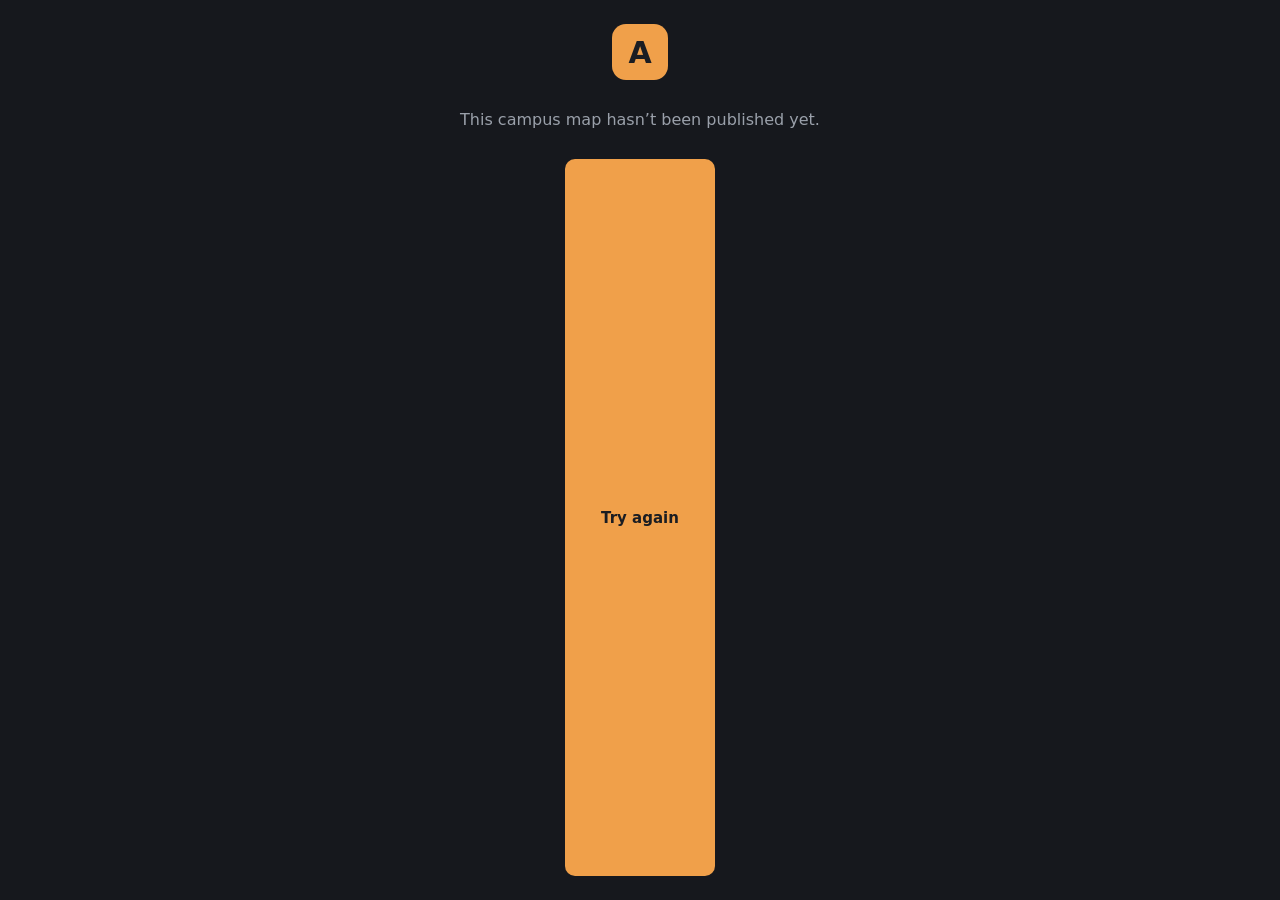
==== app/index.html @ 89509354 "Replace the home screen's popular-places list with 5 saved places - Home shows 5 slots for favourite" ====
<!doctype html>
<html lang="en">
<head>
  <meta charset="utf-8">
  <meta name="viewport" content="width=device-width, initial-scale=1, viewport-fit=cover">
  <title>Akadian Campus Maps</title>
  <meta name="description" content="3D campus maps with turn-by-turn directions to any room.">
  <meta name="theme-color" content="#16181d">
  <link rel="manifest" href="/manifest.webmanifest">
  <link rel="icon" href="/icons/icon-192.png" sizes="192x192">
  <link rel="apple-touch-icon" href="/icons/icon-192.png">
  <meta name="apple-mobile-web-app-capable" content="yes">
  <meta name="apple-mobile-web-app-status-bar-style" content="black-translucent">
  <link rel="stylesheet" href="/vendor/maplibre-gl/maplibre-gl.css">
  <link rel="stylesheet" href="style.css">
  <script type="importmap">
    {
      "imports": {
        "three": "/vendor/three/build/three.module.js",
        "three/addons/": "/vendor/three/examples/jsm/"
      }
    }
  </script>
</head>
<body>
  <header class="topbar">
    <div class="brand"><span class="logo" aria-hidden="true">A</span><div><strong>Akadian Maps</strong><small id="campusName">Loading…</small></div></div>
    <label class="toggle" title="Routes avoid stairs and use elevators">
      <input type="checkbox" id="stepFree"> <span aria-hidden="true">♿</span><span>Step-free</span>
    </label>
  </header>

  <!-- loading / error screen -->
  <div id="boot" class="boot" role="status" aria-live="polite">
    <span class="logo big" aria-hidden="true">A</span>
    <p id="bootMsg">Loading campus map…</p>
    <button id="bootRetry" class="btn primary hidden">Try again</button>
  </div>

  <!-- Home: choose a destination -->
  <section id="search" class="panel">
    <p class="eyebrow" id="homeEyebrow">Campus map</p>
    <h1>Where are you headed?</h1>
    <div class="searchbox">
      <input id="q" type="search" placeholder="Search rooms, buildings, food, bus stops" autocomplete="off" aria-label="Search the campus" enterkeyhint="go">
    </div>
    <div class="home-actions">
      <button class="tile-btn" id="openExplore"><span class="ti">🗺</span><span>Explore the map<small>Tap any building for its 3D model</small></span></button>
    </div>
    <div id="carCard" class="car-card"></div>
    <div id="browse" class="chips" aria-label="Browse by category"></div>
    <div id="saved"></div>
    <div id="recent"></div>
    <h2 class="list-title" id="listTitle"></h2>
    <ul id="results" class="results"></ul>
  </section>

  <!-- Outdoor: GPS to the best entrance -->
  <section id="outdoor" class="panel hidden">
    <div id="map"></div>
    <div class="sheet">
      <div id="navSheet">
        <button class="back" data-back="search">← Change destination</button>
        <div class="dest" id="destOut"></div>
        <div class="gps"><span id="gpsStatus" class="muted"></span><button id="gpsRetry" class="link hidden">Use my location</button></div>
        <div class="leg" id="outLeg"></div>
        <div class="actions">
          <button id="fitRoute" class="btn secondary">Show whole route</button>
          <button id="arrived" class="btn primary">I'm at the entrance →</button>
        </div>
        <div class="actions small-actions"><button id="saveOut" class="btn ghost-sm save-btn hidden" aria-pressed="false">☆ Save place</button><button id="shareBtn" class="btn ghost-sm">Share this place</button></div>
        <ol id="walkSteps" class="steps walk" aria-label="Walking directions"></ol>
      </div>
      <!-- browsing the map with no destination -->
      <div id="exploreSheet" class="hidden">
        <button class="back" data-back="search">← Back</button>
        <div class="dest" id="exploreTitle">Campus map<small>Tap any building for its 3D model. Use Layers to show or hide categories.</small></div>
        <div class="gps"><span id="gpsStatus2" class="muted"></span></div>
        <div class="explore-grid">
          <button data-q="food">🍴 Food & coffee</button>
          <button data-q="bus">🚌 Bus stops</button>
          <button data-q="restroom">🚻 Restrooms</button>
          <button data-q="study">📚 Study rooms</button>
        </div>
      </div>
      <!-- save where you parked (stored only on this device) -->
      <div id="parkSheet" class="hidden">
        <button class="back" data-back="search">← Back</button>
        <div class="dest">Save your parking spot<small id="parkWhere">Finding your location…</small></div>
        <div id="parkLevels" class="level-row hidden" role="group" aria-label="Deck level"></div>
        <label class="park-note">Note (optional)<input id="parkNote" maxlength="60" placeholder="e.g. Row C, near the stairs"></label>
        <div class="actions"><button id="parkSave" class="btn primary" disabled>Save spot</button></div>
        <p class="muted small-print">Saved only on this device. Nothing is sent anywhere.</p>
      </div>
    </div>
  </section>

  <!-- 3D model of any campus building (tap a building on the map) -->
  <section id="building" class="panel hidden">
    <div id="shell" aria-label="3D model of the building"></div>
    <div class="floorbar" id="shellFloors" aria-label="Floors"></div>
    <div class="sheet">
      <button class="back" data-back="outdoor">← Back to map</button>
      <div class="dest" id="bldTitle"></div>
      <div class="bld-facts" id="bldFacts"></div>
      <div class="actions">
        <button id="bldWalk" class="btn primary">Walk here</button>
      </div>
      <div id="bldLists"></div>
    </div>
  </section>

  <!-- Indoor: 3D route from the entrance to the room -->
  <section id="indoor" class="panel hidden">
    <div id="scene" aria-label="3D indoor map"></div>
    <div class="floorbar" id="floorbar" aria-label="Floors"></div>
    <div class="sheet">
      <button class="back" data-back="outdoor">← Back to map</button>
      <div class="dest" id="destIn"></div>
      <div class="actions small-actions"><button id="saveIn" class="btn ghost-sm save-btn hidden" aria-pressed="false">☆ Save place</button></div>
      <ol id="steps" class="steps" aria-label="Directions inside"></ol>
    </div>
  </section>

  <div id="parkPrompt" class="park-prompt hidden" role="status">
    <div><b>Looks like you parked</b><small id="parkPromptWhere"></small></div>
    <button class="btn primary" id="parkPromptYes">Save spot</button>
    <button class="btn secondary" id="parkPromptNo" aria-label="Dismiss">✕</button>
  </div>
  <div id="toast" class="toast" role="status" aria-live="polite"></div>

  <script src="/vendor/maplibre-gl/maplibre-gl.js"></script>
  <script type="module" src="js/main.js"></script>
</body>
</html>
---- app/style.css ----
/* Memex theme: charcoal surfaces, warm orange accent. Keep in sync with THEME in js/indoor3d.js. */
:root {
  --bg: #16181d;
  --surface: #1c1f25;
  --card: #262931;
  --input: #1d2027;
  --raised: #2d3038;
  --line: #353943;
  --text: #f2f3f5;
  --muted: #9aa0aa;
  --accent: #f0a04a;
  --accent-hi: #ffb866;
  --on-accent: #1b1d22;
  --radius: 12px;
  font-family: "Segoe UI", system-ui, -apple-system, Roboto, sans-serif;
  color: var(--text);
  color-scheme: dark;
}
* { box-sizing: border-box; }
html, body { margin: 0; height: 100%; background: var(--bg); }
body { display: flex; flex-direction: column; overflow: hidden; }
.hidden { display: none !important; }
button { font: inherit; color: inherit; }

.topbar {
  display: flex; align-items: center; justify-content: space-between; flex: none;
  padding: 10px 16px; background: var(--surface); border-bottom: 1px solid var(--line);
}
.brand { display: flex; gap: 10px; align-items: center; }
.brand strong { font-size: 18px; }
.brand small { display: block; color: var(--muted); font-size: 12px; }
.logo {
  width: 30px; height: 30px; border-radius: 8px; background: var(--accent); color: var(--on-accent);
  display: grid; place-items: center; font-weight: 800; font-size: 17px;
}
.toggle {
  display: flex; align-items: center; gap: 8px; font-size: 14px; cursor: pointer; padding: 7px 12px;
  border: 1px solid var(--line); border-radius: 10px; background: var(--card);
}
.toggle input { width: 16px; height: 16px; accent-color: var(--accent); margin: 0; }

.panel { flex: 1; min-height: 0; position: relative; display: flex; flex-direction: column; }

/* search */
#search { padding: 28px 16px; overflow-y: auto; max-width: 720px; width: 100%; margin: 0 auto; }
.eyebrow { color: var(--muted); font-size: 14px; margin: 0 0 6px; }
#search h1 { font-size: 26px; margin: 0 0 16px; }
.searchbox input {
  width: 100%; font-size: 16px; padding: 14px 16px; border-radius: var(--radius); color: var(--text);
  border: 1px solid var(--line); background: var(--input); outline: none;
}
.searchbox input::placeholder { color: #6c727c; }
.searchbox input:focus { border-color: var(--accent); box-shadow: 0 0 0 3px #f0a04a33; }
.chips { display: flex; flex-wrap: wrap; gap: 8px; margin: 14px 0 18px; }
.chip {
  border: 1px solid var(--line); background: var(--card); border-radius: 10px; padding: 8px 12px;
  font-size: 14px; font-weight: 600; cursor: pointer;
}
.chip:hover { border-color: var(--accent); color: var(--accent-hi); }
.results { list-style: none; padding: 0; margin: 0; }
.results li {
  display: flex; gap: 12px; align-items: center; padding: 12px; background: var(--card);
  border: 1px solid var(--line); border-radius: var(--radius); margin-bottom: 8px; cursor: pointer;
  transition: border-color .15s, transform .15s;
}
.results li:hover { border-color: var(--accent); transform: translateX(2px); }
.badge {
  flex: none; min-width: 56px; text-align: center; font-weight: 700; font-size: 14px; padding: 6px 8px;
  border-radius: 8px; background: #f0a04a1f; color: var(--accent-hi); border: 1px solid #f0a04a40;
}
.results .meta { font-size: 13px; color: var(--muted); }

/* map + 3d */
#map, #scene { flex: 1; min-height: 0; }
#map { background: var(--bg); }
#scene { background: var(--bg); touch-action: none; overflow: hidden; }
.sheet {
  flex: none; background: var(--surface); border-top: 1px solid var(--line);
  padding: 14px 16px 18px; max-height: 44vh; overflow-y: auto;
}
.back {
  border: 1px solid var(--line); background: var(--card); color: var(--text); font-size: 13px; font-weight: 600;
  padding: 6px 10px; border-radius: 10px; cursor: pointer;
}
.back:hover { border-color: var(--accent); }
.dest { font-size: 19px; font-weight: 700; margin: 12px 0 4px; }
.dest small { display: block; font-weight: 400; color: var(--muted); font-size: 14px; margin-top: 2px; }
.muted { color: var(--muted); font-size: 14px; }
.leg { margin: 10px 0; font-size: 15px; padding: 12px; background: var(--card); border-radius: var(--radius); border: 1px solid var(--line); }
.actions { display: flex; gap: 10px; margin-top: 12px; flex-wrap: wrap; }
.btn {
  flex: 1; min-width: 150px; text-align: center; text-decoration: none; border-radius: 10px; padding: 12px 14px;
  font-size: 15px; font-weight: 700; cursor: pointer; border: 1px solid transparent; transition: filter .15s;
}
.btn:hover { filter: brightness(1.08); }
.btn.primary { background: var(--accent); color: var(--on-accent); }
.btn.secondary { background: var(--card); color: var(--text); border-color: var(--line); }

.steps { margin: 10px 0 0; padding: 0; list-style: none; counter-reset: s; }
.steps li {
  counter-increment: s; position: relative; padding: 10px 0 10px 38px; border-bottom: 1px solid var(--line); font-size: 15px;
}
.steps li:last-child { border-bottom: 0; }
.steps li::before {
  content: counter(s); position: absolute; left: 0; top: 9px; width: 26px; height: 26px; border-radius: 8px;
  background: var(--raised); color: var(--text); font-size: 13px; font-weight: 700; display: grid; place-items: center;
}
.steps li.floorchange::before { background: var(--accent); color: var(--on-accent); }
.steps li small { color: var(--muted); }
.steps b { color: var(--accent-hi); font-weight: 600; }
.steps.walk { margin-top: 14px; }
.steps.walk li { cursor: pointer; border-radius: 10px; padding-right: 8px; transition: background .15s; }
.steps.walk li:hover, .steps.walk li.on { background: var(--card); }
.steps.walk li.on::before { background: var(--accent); color: var(--on-accent); }
.steps.walk li.cross::before { content: "⇄"; }
.steps.walk li.arrive::before { content: "●"; background: var(--accent); color: var(--on-accent); }

.floorbar {
  position: absolute; right: 12px; top: 12px; display: flex; flex-direction: column; gap: 6px; z-index: 5;
  padding: 6px; background: #1c1f25cc; border: 1px solid var(--line); border-radius: 14px; backdrop-filter: blur(8px);
}
.floorbar button {
  width: 46px; height: 36px; border-radius: 9px; border: 1px solid transparent; background: transparent;
  font-weight: 700; font-size: 13px; cursor: pointer; color: var(--muted);
}
.floorbar button:hover { color: var(--text); background: var(--raised); }
.floorbar button.route { color: var(--accent-hi); }
.floorbar button.on { background: var(--accent); color: var(--on-accent); }

/* labels in the 3D scene */
.tag {
  font: 600 12px "Segoe UI", system-ui, sans-serif; color: var(--text); white-space: nowrap; pointer-events: none;
  background: #1c1f25e6; border: 1px solid var(--line); border-radius: 10px; padding: 5px 9px;
  backdrop-filter: blur(6px); box-shadow: 0 6px 20px #0008;
}
.tag b { color: var(--accent-hi); margin-right: 4px; }
.tag small { display: block; color: var(--muted); font-weight: 400; font-size: 11px; }
.tag.dest { border-color: var(--accent); font-size: 13px; box-shadow: 0 0 18px #f0a04a55, 0 6px 20px #0008; }
.tag.start { border-color: #f0a04a80; }
.tag.hint { font-size: 11px; padding: 3px 7px; color: var(--accent-hi); }
.tag.hover { border-color: #ffd29a; }
.tag.floor-tag { background: transparent; border: 0; box-shadow: none; color: #f0a04a; font-size: 14px; letter-spacing: .5px; }

/* outdoor map (MapLibre): 3D campus over a flat dark basemap */
.maplibregl-map { font-family: inherit; }
.maplibregl-ctrl-group { background: var(--card) !important; border: 1px solid var(--line); box-shadow: none !important; }
.maplibregl-ctrl-group button + button { border-top-color: var(--line) !important; }
.maplibregl-ctrl-group button .maplibregl-ctrl-icon { filter: invert(1) brightness(.85); }
.maplibregl-ctrl-attrib { background: #1c1f25cc !important; color: var(--muted) !important; }
.maplibregl-ctrl-attrib a { color: var(--accent) !important; }
.maplibregl-ctrl-attrib-button { filter: invert(1); }
.bld-popup .maplibregl-popup-content {
  background: #1c1f25e6; color: var(--text); border: 1px solid var(--line); border-radius: 10px; padding: 6px 10px;
  font-size: 13px; backdrop-filter: blur(6px); box-shadow: 0 6px 20px #0008;
}
.bld-popup .maplibregl-popup-content small { display: block; color: var(--accent-hi); font-size: 11px; }
.bld-popup .maplibregl-popup-tip { display: none; }
.cat-filter {
  position: absolute; z-index: 3; right: 10px; top: 10px; display: flex; flex-direction: column; gap: 4px;
  padding: 6px; background: #1c1f25d9; border: 1px solid var(--line); border-radius: 12px; backdrop-filter: blur(8px);
}
.cat-filter .layers-toggle { color: var(--text); justify-content: space-between; }
.cat-filter.collapsed button:not(.layers-toggle) { display: none; }
.cat-filter .layers-toggle .chev { transition: transform .15s; }
.cat-filter.collapsed .layers-toggle .chev { transform: rotate(-90deg); }
.cat-filter button {
  display: flex; align-items: center; gap: 8px; border: 0; background: transparent; color: var(--muted);
  font-size: 12px; font-weight: 600; padding: 5px 8px; border-radius: 8px; cursor: pointer; text-align: left;
}
.cat-filter button:hover { background: var(--raised); color: var(--text); }
.cat-filter button i {
  width: 10px; height: 10px; border-radius: 3px; border: 1.5px solid var(--c); background: transparent; flex: none;
}
.cat-filter button.on { color: var(--text); }
.cat-filter button.on i { background: var(--c); box-shadow: 0 0 8px var(--c); }
@media (max-width: 600px) {
  .cat-filter:not(.collapsed) { flex-direction: row; flex-wrap: wrap; left: 54px; right: 8px; top: 8px; }
  .cat-filter:not(.collapsed) .layers-toggle { width: 100%; }
  .cat-filter button { padding: 5px 7px; font-size: 12px; }
}
.stop-popup .maplibregl-popup-content { padding: 10px 12px; }
.stop-popup .maplibregl-popup-close-button { color: var(--muted); font-size: 16px; }
.stop-popup .btn { margin-top: 8px; width: 100%; min-width: 0; }
.chips-row { display: flex; flex-wrap: wrap; gap: 4px; margin: 6px 0 2px; }
.line-chip {
  font-size: 11px; font-weight: 700; padding: 2px 7px; border-radius: 6px; color: var(--text);
  background: color-mix(in srgb, var(--lc) 22%, transparent); border: 1px solid color-mix(in srgb, var(--lc) 70%, transparent);
}
/* loading / error */
.boot {
  position: fixed; inset: 0; z-index: 60; background: var(--bg); display: flex; flex-direction: column;
  align-items: center; justify-content: center; gap: 14px; text-align: center; padding: 24px; color: var(--muted);
}
.logo.big { width: 56px; height: 56px; font-size: 30px; border-radius: 14px; animation: pulse 1.6s ease-in-out infinite; }
@keyframes pulse { 50% { transform: scale(.92); opacity: .7; } }

/* home */
.home-actions { margin: 14px 0; }
.tile-btn {
  width: 100%; display: flex; gap: 12px; align-items: center; text-align: left; cursor: pointer; padding: 12px;
  background: var(--card); border: 1px solid var(--line); border-radius: var(--radius); font-size: 15px; font-weight: 600;
}
.tile-btn:hover { border-color: var(--accent); }
.tile-btn .ti { width: 40px; height: 40px; border-radius: 10px; background: #f0a04a22; display: grid; place-items: center; font-size: 20px; flex: none; }
.tile-btn small { display: block; color: var(--muted); font-weight: 400; font-size: 13px; }
.chip.browse { font-weight: 600; }
.list-title { font-size: 13px; color: var(--muted); font-weight: 600; margin: 18px 0 8px; text-transform: uppercase; letter-spacing: .04em; }
.list-title:empty { display: none; }
.recent-row { display: flex; gap: 8px; overflow-x: auto; padding-bottom: 4px; scrollbar-width: thin; }
.recent {
  flex: none; max-width: 220px; text-align: left; padding: 9px 12px; border-radius: 10px; border: 1px solid var(--line);
  background: var(--card); cursor: pointer;
}
.recent:hover { border-color: var(--accent); }
.recent span { display: block; font-weight: 600; font-size: 14px; white-space: nowrap; overflow: hidden; text-overflow: ellipsis; }
.recent small { display: block; color: var(--muted); font-size: 12px; white-space: nowrap; overflow: hidden; text-overflow: ellipsis; }
/* saved places (5 slots) */
.list-title .count { font-weight: 500; letter-spacing: 0; margin-left: 4px; }
.saved-list { list-style: none; margin: 0; padding: 0; display: grid; gap: 6px; }
.saved { display: flex; align-items: stretch; border: 1px solid var(--line); border-radius: 10px; background: var(--card); min-height: 48px; }
.saved .go { flex: 1; min-width: 0; display: flex; align-items: center; gap: 10px; padding: 7px 10px; background: none; border: 0;
  color: inherit; text-align: left; cursor: pointer; border-radius: 10px; font: inherit; }
.saved:has(.go:hover) { border-color: var(--accent); }
.saved .ico { width: 30px; height: 30px; flex: none; display: grid; place-items: center; border-radius: 8px; background: #f0a04a22; font-size: 15px; }
.saved .txt { min-width: 0; flex: 1; font-weight: 600; font-size: 14px; white-space: nowrap; overflow: hidden; text-overflow: ellipsis; }
.saved .txt small { display: block; color: var(--muted); font-weight: 400; font-size: 12px; overflow: hidden; text-overflow: ellipsis; }
.saved .arrow { color: var(--accent); flex: none; }
.saved .rm { flex: none; width: 40px; background: none; border: 0; border-left: 1px solid var(--line); color: var(--muted); cursor: pointer; font-size: 13px; }
.saved .rm:hover { color: var(--text); }
.saved.empty { background: transparent; border-style: dashed; align-items: center; gap: 10px; padding: 7px 10px; color: var(--muted); min-height: 44px; }
.saved.empty .ico { background: transparent; border: 1px dashed var(--line); color: var(--muted); }
.saved.empty .txt { font-weight: 500; }
.btn.save-btn.on { color: var(--accent-hi); border-color: var(--accent); }
.results li.empty { cursor: default; color: var(--muted); font-size: 14px; display: block; }
.results li.empty:hover { transform: none; border-color: var(--line); }

/* map sheet extras */
.gps { display: flex; flex-wrap: wrap; gap: 4px 10px; align-items: baseline; font-size: 14px; }
.link { background: none; border: 0; padding: 0; color: var(--accent-hi); font-weight: 600; font-size: 14px; cursor: pointer; text-decoration: underline; }
.leg .total { display: block; font-size: 17px; margin-bottom: 2px; color: var(--text); }
.small-actions { margin-top: 6px; }
.btn.ghost-sm { flex: none; min-width: 0; background: transparent; color: var(--muted); border-color: var(--line); padding: 7px 12px; font-size: 13px; }
.btn.ghost-sm:hover { color: var(--text); }
.explore-grid { display: grid; grid-template-columns: 1fr 1fr; gap: 8px; margin-top: 14px; }
.explore-grid button {
  padding: 12px; border-radius: 10px; border: 1px solid var(--line); background: var(--card); font-weight: 600;
  text-align: left; cursor: pointer;
}
.explore-grid button:hover { border-color: var(--accent); }

.toast {
  position: fixed; z-index: 70; left: 50%; bottom: 22px; transform: translate(-50%, 20px); opacity: 0; pointer-events: none;
  background: var(--card); border: 1px solid var(--line); border-radius: 12px; padding: 10px 16px; font-size: 14px;
  box-shadow: 0 10px 30px #000a; transition: opacity .2s, transform .2s; max-width: calc(100% - 32px);
}
.toast.show { opacity: 1; transform: translate(-50%, 0); }

.spinner {
  display: inline-block; width: 12px; height: 12px; border-radius: 50%; vertical-align: -1px; margin-right: 6px;
  border: 2px solid var(--line); border-top-color: var(--accent); animation: spin .8s linear infinite;
}
@keyframes spin { to { transform: rotate(360deg); } }
.map-me {
  position: absolute; z-index: 3; left: 10px; bottom: 82px; width: 40px; height: 40px; border-radius: 12px;
  border: 1px solid var(--line); background: #1c1f25e6; color: var(--accent-hi); font-size: 20px; cursor: pointer;
  display: grid; place-items: center; backdrop-filter: blur(8px);
}
.map-me:hover { border-color: var(--accent); }

/* keyboard focus: always visible, never on mouse clicks */
:focus-visible { outline: 2px solid var(--accent-hi); outline-offset: 2px; }
button:focus:not(:focus-visible) { outline: none; }

@media (prefers-reduced-motion: reduce) {
  *, *::before, *::after { animation-duration: .01ms !important; transition-duration: .01ms !important; }
}

/* building 3D screen */
#shell { flex: 1; min-height: 0; background: var(--bg); touch-action: none; overflow: hidden; }
.bld-facts { display: flex; flex-wrap: wrap; gap: 6px; margin: 8px 0 4px; }
.bld-facts span {
  font-size: 12px; font-weight: 700; padding: 4px 9px; border-radius: 8px; background: var(--card); border: 1px solid var(--line);
  color: var(--muted);
}
.bld-facts span.cat { color: var(--text); border-color: color-mix(in srgb, var(--c) 70%, transparent); background: color-mix(in srgb, var(--c) 18%, transparent); }
.bld-list h3 { font-size: 13px; color: var(--muted); font-weight: 600; margin: 16px 0 6px; text-transform: uppercase; letter-spacing: .04em; }
.bld-list button {
  display: flex; width: 100%; gap: 10px; align-items: center; text-align: left; padding: 9px 10px; margin-bottom: 6px;
  background: var(--card); border: 1px solid var(--line); border-radius: 10px; cursor: pointer;
}
.bld-list button:hover { border-color: var(--accent); }
.bld-list button small { display: block; color: var(--muted); font-size: 12px; }
.bld-list button svg { width: 22px; height: 22px; flex: none; color: var(--accent); }
.tag.pin { border-color: #ff7ab6aa; }
@media (min-width: 900px) {
  #building { flex-direction: row; }
  .panel > .floorbar { right: 412px; } /* keep clear of the side sheet */
}

/* parking spot saver */
.car-card { margin: 0 0 14px; }
.car-card:empty { display: none; }
.car-card .card {
  display: flex; gap: 12px; align-items: center; background: var(--card); border: 1px solid var(--line);
  border-radius: var(--radius); padding: 12px; flex-wrap: wrap;
}
.car-card .icon { width: 40px; height: 40px; border-radius: 10px; background: #f0a04a22; display: grid; place-items: center; flex: none; }
.car-card .icon svg { width: 24px; height: 24px; }
.car-card .txt { flex: 1; min-width: 160px; }
.car-card .txt small { display: block; color: var(--muted); font-size: 13px; }
.car-card .btn { flex: none; min-width: 0; padding: 9px 12px; }
.car-card .save { width: 100%; text-align: left; display: flex; align-items: center; gap: 10px; }
.level-row { display: flex; flex-wrap: wrap; gap: 6px; margin: 12px 0 4px; }
.level-row button {
  min-width: 44px; padding: 8px 12px; border-radius: 10px; border: 1px solid var(--line); background: var(--card);
  font-weight: 700; cursor: pointer;
}
.level-row button.on { background: var(--accent); color: var(--on-accent); border-color: var(--accent); }
.level-row .label { width: 100%; font-size: 14px; color: var(--muted); }
.park-note { display: block; font-size: 14px; color: var(--muted); margin-top: 10px; }
.park-note input {
  display: block; width: 100%; margin-top: 6px; padding: 10px 12px; border-radius: 10px; border: 1px solid var(--line);
  background: var(--input); color: var(--text); font-size: 15px;
}
.small-print { font-size: 12px; margin: 10px 0 0; }
.map-fab {
  position: absolute; z-index: 3; left: 10px; bottom: 34px; display: flex; align-items: center; gap: 8px;
  padding: 9px 12px; border-radius: 12px; border: 1px solid var(--line); background: #1c1f25e6; color: var(--text);
  font-weight: 700; font-size: 13px; cursor: pointer; backdrop-filter: blur(8px);
}
.map-fab:hover { border-color: var(--accent); }
.map-fab svg { width: 18px; height: 18px; }
.park-prompt {
  position: fixed; z-index: 40; left: 50%; bottom: 18px; transform: translateX(-50%); width: min(520px, calc(100% - 24px));
  display: flex; gap: 10px; align-items: center; background: var(--card); border: 1px solid var(--accent);
  border-radius: 14px; padding: 12px; box-shadow: 0 10px 30px #000a;
}
.park-prompt div { flex: 1; }
.park-prompt small { display: block; color: var(--muted); }
.park-prompt .btn { flex: none; min-width: 0; }
.stop-popup small.hours { color: var(--muted); margin-top: 4px; line-height: 1.4; }
.badge.food { background: #ff7ab61f; color: #ff9cc8; border-color: #ff7ab655; font-size: 11px; }
.badge.stop { background: #2dd4bf1f; color: #5eead4; border-color: #2dd4bf55; font-size: 11px; }
.badge.bld { background: var(--raised); color: var(--text); border-color: var(--line); font-size: 11px; }
.me-dot {
  width: 18px; height: 18px; border-radius: 50%; background: #fff; border: 4px solid var(--accent);
  box-shadow: 0 0 0 8px #f0a04a33, 0 0 20px #f0a04a;
}

@media (min-width: 900px) {
  #outdoor, #indoor { flex-direction: row; }
  .sheet { width: 400px; max-height: none; border-top: 0; border-left: 1px solid var(--line); order: 2; }
}
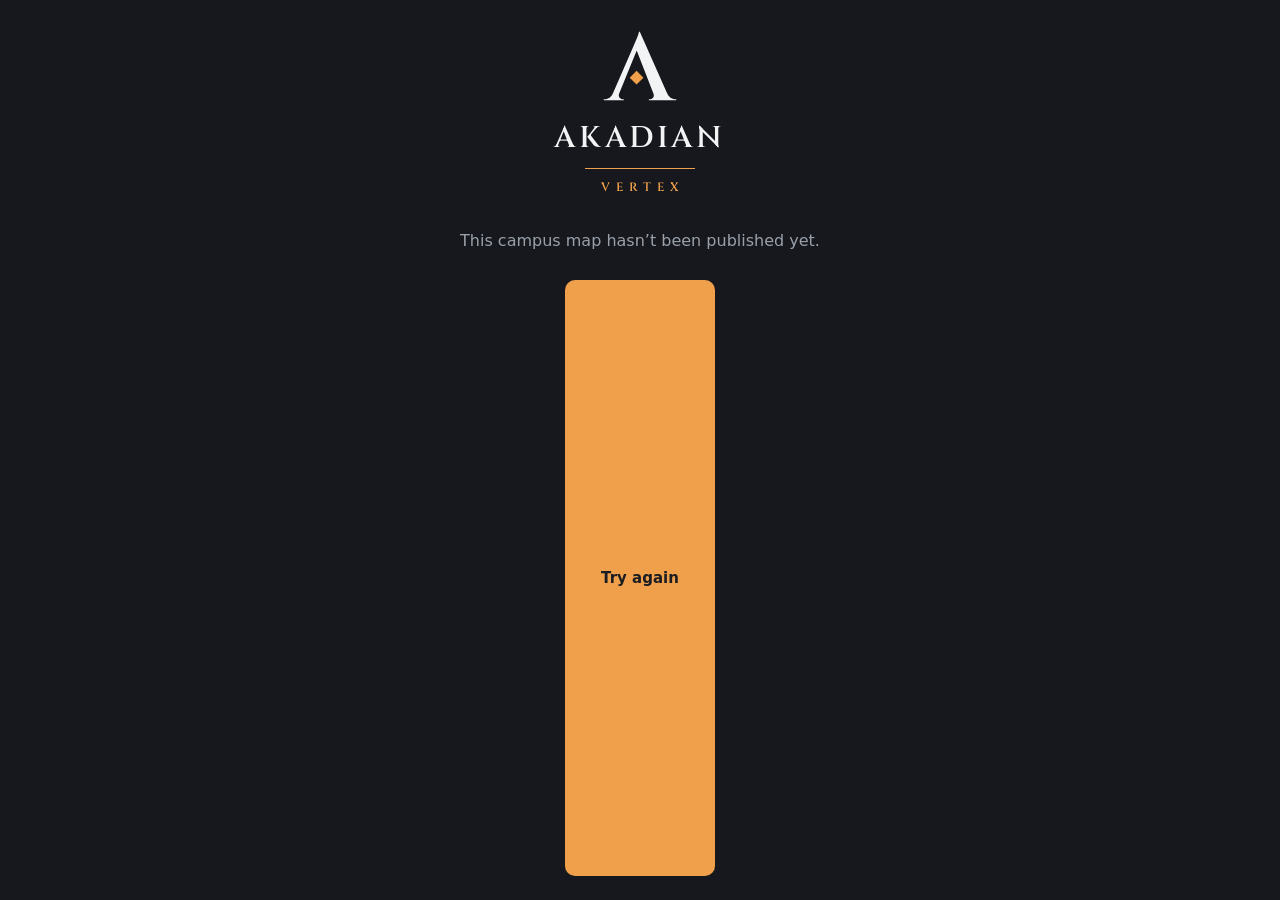
==== commit f5852fad: "Rebrand as Akadian Vertex: Cinzel A mark with a diamond crossbar The symbol is Cinzel's A with its c" ====
--- a/app/index.html
+++ b/app/index.html
@@ -3,28 +3,29 @@
 <head>
   <meta charset="utf-8">
   <meta name="viewport" content="width=device-width, initial-scale=1, viewport-fit=cover">
-  <title>Akadian Campus Maps</title>
+  <title>Akadian Vertex</title>
   <meta name="description" content="3D campus maps with turn-by-turn directions to any room.">
   <meta name="theme-color" content="#16181d">
-  <link rel="manifest" href="/manifest.webmanifest">
-  <link rel="icon" href="/icons/icon-192.png" sizes="192x192">
-  <link rel="apple-touch-icon" href="/icons/icon-192.png">
+  <link rel="manifest" href="manifest.webmanifest">
+  <link rel="icon" href="icons/icon.svg" type="image/svg+xml">
+  <link rel="icon" href="icons/icon-192.png" sizes="192x192">
+  <link rel="apple-touch-icon" href="icons/icon-192.png">
   <meta name="apple-mobile-web-app-capable" content="yes">
   <meta name="apple-mobile-web-app-status-bar-style" content="black-translucent">
-  <link rel="stylesheet" href="/vendor/maplibre-gl/maplibre-gl.css">
+  <link rel="stylesheet" href="vendor/maplibre-gl/maplibre-gl.css">
   <link rel="stylesheet" href="style.css">
   <script type="importmap">
     {
       "imports": {
-        "three": "/vendor/three/build/three.module.js",
-        "three/addons/": "/vendor/three/examples/jsm/"
+        "three": "./vendor/three/build/three.module.js",
+        "three/addons/": "./vendor/three/examples/jsm/"
       }
     }
   </script>
 </head>
 <body>
   <header class="topbar">
-    <div class="brand"><span class="logo" aria-hidden="true">A</span><div><strong>Akadian Maps</strong><small id="campusName">Loading…</small></div></div>
+    <div class="brand"><svg class="mark" viewBox="-82 -81 880 880" aria-hidden="true"><path fill="currentColor" d="M356.0 0.0 L672.0 712.0 L524.0 712.0 L309.0 160.0 Z M141.0 645.0 L139.8 648.3 L138.7 651.5 L137.8 654.6 L137.1 657.7 L136.6 660.6 L136.2 663.5 L136.1 666.3 L136.1 669.0 L136.3 671.6 L136.7 674.2 L137.3 676.6 L138.0 679.0 L138.9 681.3 L139.9 683.5 L140.9 685.6 L142.1 687.6 L143.4 689.5 L144.8 691.4 L146.2 693.1 L147.8 694.8 L149.4 696.3 L151.2 697.8 L153.0 699.2 L155.0 700.5 L157.0 701.7 L159.0 702.8 L161.0 703.8 L163.0 704.7 L165.0 705.4 L167.0 706.1 L169.0 706.7 L171.0 707.2 L173.0 707.5 L175.0 707.8 L177.0 707.9 L179.0 708.0 L188.0 708.0 L188.0 718.0 L-22.0 718.0 L-22.0 708.0 L-22.0 708.0 L-21.9 708.0 L-21.7 708.0 L-21.5 708.0 L-21.2 708.0 L-20.9 708.0 L-20.5 708.0 L-20.0 708.0 L-19.5 708.0 L-18.9 708.0 L-18.2 708.0 L-17.5 708.0 L-16.8 708.0 L-16.1 708.0 L-15.5 708.0 L-15.0 708.0 L-14.5 708.0 L-14.1 708.0 L-13.8 708.0 L-13.5 708.0 L-13.3 708.0 L-13.1 708.0 L-13.0 708.0 L-13.0 708.0 L-9.2 707.9 L-5.3 707.6 L-1.4 707.1 L2.5 706.4 L6.4 705.5 L10.4 704.4 L14.3 703.1 L18.3 701.6 L22.3 699.8 L26.4 697.9 L30.4 695.8 L34.5 693.5 L38.5 690.9 L42.4 688.1 L46.2 685.0 L49.9 681.7 L53.4 678.0 L56.9 674.1 L60.2 669.9 L63.4 665.5 L66.5 660.8 L69.4 655.8 L72.3 650.5 L75.0 645.0 Z M356.0 0.0 L361.0 105.0 L112.0 715.0 L44.0 715.0 L302.0 122.0 L302.4 121.3 L302.8 120.3 L303.3 119.3 L303.8 118.1 L304.4 116.7 L305.1 115.1 L305.9 113.4 L306.7 111.6 L307.5 109.5 L308.5 107.3 L309.4 105.0 L310.5 102.5 L311.6 99.9 L312.7 97.2 L313.9 94.5 L315.1 91.7 L316.3 88.8 L317.5 85.9 L318.8 82.9 L320.1 79.8 L321.4 76.7 L322.7 73.5 L324.1 70.3 L325.5 67.0 L326.9 63.7 L328.3 60.4 L329.6 57.1 L330.9 53.8 L332.1 50.6 L333.4 47.4 L334.6 44.2 L335.7 41.0 L336.8 37.8 L337.9 34.7 L339.0 31.6 L340.0 28.5 L341.0 25.5 L341.9 22.6 L342.7 19.8 L343.4 17.1 L344.1 14.6 L344.8 12.1 L345.3 9.8 L345.8 7.6 L346.2 5.5 L346.5 3.6 L346.8 1.7 L347.0 0.0 Z M498.0 645.0 L642.0 645.0 L644.7 650.5 L647.6 655.8 L650.5 660.8 L653.6 665.5 L656.8 669.9 L660.1 674.1 L663.6 678.0 L667.1 681.7 L670.8 685.0 L674.6 688.1 L678.5 690.9 L682.5 693.5 L686.6 695.8 L690.6 697.9 L694.7 699.8 L698.7 701.6 L702.7 703.1 L706.6 704.4 L710.6 705.5 L714.5 706.4 L718.4 707.1 L722.3 707.6 L726.2 707.9 L730.0 708.0 L730.0 708.0 L730.1 708.0 L730.2 708.0 L730.4 708.0 L730.7 708.0 L731.0 708.0 L731.4 708.0 L731.8 708.0 L732.2 708.0 L732.8 708.0 L733.4 708.0 L734.0 708.0 L734.6 708.0 L735.2 708.0 L735.8 708.0 L736.2 708.0 L736.6 708.0 L737.0 708.0 L737.3 708.0 L737.6 708.0 L737.8 708.0 L737.9 708.0 L738.0 708.0 L738.0 708.0 L738.0 718.0 L451.0 718.0 L451.0 708.0 L460.0 708.0 L463.1 707.9 L466.2 707.5 L469.2 707.0 L472.2 706.2 L475.1 705.1 L478.0 703.9 L480.8 702.4 L483.6 700.7 L486.2 698.7 L488.9 696.5 L491.5 694.1 L494.0 691.5 L496.3 688.7 L498.3 685.6 L499.9 682.4 L501.1 679.0 L502.0 675.4 L502.5 671.6 L502.7 667.7 L502.4 663.5 L501.9 659.2 L500.9 654.6 L499.7 649.9 L498.0 645.0 Z"/><polygon class="mark-gem" points="322,410 394,482 322,554 250,482"/></svg><div><strong class="wordmark">Akadian <span>Vertex</span></strong><small id="campusName">Loading…</small></div></div>
     <label class="toggle" title="Routes avoid stairs and use elevators">
       <input type="checkbox" id="stepFree"> <span aria-hidden="true">♿</span><span>Step-free</span>
     </label>
@@ -32,7 +33,7 @@
 
   <!-- loading / error screen -->
   <div id="boot" class="boot" role="status" aria-live="polite">
-    <span class="logo big" aria-hidden="true">A</span>
+    <div class="boot-brand" aria-hidden="true"><svg class="mark big" viewBox="-82 -81 880 880" aria-hidden="true"><path fill="currentColor" d="M356.0 0.0 L672.0 712.0 L524.0 712.0 L309.0 160.0 Z M141.0 645.0 L139.8 648.3 L138.7 651.5 L137.8 654.6 L137.1 657.7 L136.6 660.6 L136.2 663.5 L136.1 666.3 L136.1 669.0 L136.3 671.6 L136.7 674.2 L137.3 676.6 L138.0 679.0 L138.9 681.3 L139.9 683.5 L140.9 685.6 L142.1 687.6 L143.4 689.5 L144.8 691.4 L146.2 693.1 L147.8 694.8 L149.4 696.3 L151.2 697.8 L153.0 699.2 L155.0 700.5 L157.0 701.7 L159.0 702.8 L161.0 703.8 L163.0 704.7 L165.0 705.4 L167.0 706.1 L169.0 706.7 L171.0 707.2 L173.0 707.5 L175.0 707.8 L177.0 707.9 L179.0 708.0 L188.0 708.0 L188.0 718.0 L-22.0 718.0 L-22.0 708.0 L-22.0 708.0 L-21.9 708.0 L-21.7 708.0 L-21.5 708.0 L-21.2 708.0 L-20.9 708.0 L-20.5 708.0 L-20.0 708.0 L-19.5 708.0 L-18.9 708.0 L-18.2 708.0 L-17.5 708.0 L-16.8 708.0 L-16.1 708.0 L-15.5 708.0 L-15.0 708.0 L-14.5 708.0 L-14.1 708.0 L-13.8 708.0 L-13.5 708.0 L-13.3 708.0 L-13.1 708.0 L-13.0 708.0 L-13.0 708.0 L-9.2 707.9 L-5.3 707.6 L-1.4 707.1 L2.5 706.4 L6.4 705.5 L10.4 704.4 L14.3 703.1 L18.3 701.6 L22.3 699.8 L26.4 697.9 L30.4 695.8 L34.5 693.5 L38.5 690.9 L42.4 688.1 L46.2 685.0 L49.9 681.7 L53.4 678.0 L56.9 674.1 L60.2 669.9 L63.4 665.5 L66.5 660.8 L69.4 655.8 L72.3 650.5 L75.0 645.0 Z M356.0 0.0 L361.0 105.0 L112.0 715.0 L44.0 715.0 L302.0 122.0 L302.4 121.3 L302.8 120.3 L303.3 119.3 L303.8 118.1 L304.4 116.7 L305.1 115.1 L305.9 113.4 L306.7 111.6 L307.5 109.5 L308.5 107.3 L309.4 105.0 L310.5 102.5 L311.6 99.9 L312.7 97.2 L313.9 94.5 L315.1 91.7 L316.3 88.8 L317.5 85.9 L318.8 82.9 L320.1 79.8 L321.4 76.7 L322.7 73.5 L324.1 70.3 L325.5 67.0 L326.9 63.7 L328.3 60.4 L329.6 57.1 L330.9 53.8 L332.1 50.6 L333.4 47.4 L334.6 44.2 L335.7 41.0 L336.8 37.8 L337.9 34.7 L339.0 31.6 L340.0 28.5 L341.0 25.5 L341.9 22.6 L342.7 19.8 L343.4 17.1 L344.1 14.6 L344.8 12.1 L345.3 9.8 L345.8 7.6 L346.2 5.5 L346.5 3.6 L346.8 1.7 L347.0 0.0 Z M498.0 645.0 L642.0 645.0 L644.7 650.5 L647.6 655.8 L650.5 660.8 L653.6 665.5 L656.8 669.9 L660.1 674.1 L663.6 678.0 L667.1 681.7 L670.8 685.0 L674.6 688.1 L678.5 690.9 L682.5 693.5 L686.6 695.8 L690.6 697.9 L694.7 699.8 L698.7 701.6 L702.7 703.1 L706.6 704.4 L710.6 705.5 L714.5 706.4 L718.4 707.1 L722.3 707.6 L726.2 707.9 L730.0 708.0 L730.0 708.0 L730.1 708.0 L730.2 708.0 L730.4 708.0 L730.7 708.0 L731.0 708.0 L731.4 708.0 L731.8 708.0 L732.2 708.0 L732.8 708.0 L733.4 708.0 L734.0 708.0 L734.6 708.0 L735.2 708.0 L735.8 708.0 L736.2 708.0 L736.6 708.0 L737.0 708.0 L737.3 708.0 L737.6 708.0 L737.8 708.0 L737.9 708.0 L738.0 708.0 L738.0 708.0 L738.0 718.0 L451.0 718.0 L451.0 708.0 L460.0 708.0 L463.1 707.9 L466.2 707.5 L469.2 707.0 L472.2 706.2 L475.1 705.1 L478.0 703.9 L480.8 702.4 L483.6 700.7 L486.2 698.7 L488.9 696.5 L491.5 694.1 L494.0 691.5 L496.3 688.7 L498.3 685.6 L499.9 682.4 L501.1 679.0 L502.0 675.4 L502.5 671.6 L502.7 667.7 L502.4 663.5 L501.9 659.2 L500.9 654.6 L499.7 649.9 L498.0 645.0 Z"/><polygon class="mark-gem" points="322,410 394,482 322,554 250,482"/></svg><span class="wordmark big">Akadian</span><span class="boot-rule"></span><span class="wordmark sub">Vertex</span></div>
     <p id="bootMsg">Loading campus map…</p>
     <button id="bootRetry" class="btn primary hidden">Try again</button>
   </div>
@@ -129,7 +130,7 @@
   </div>
   <div id="toast" class="toast" role="status" aria-live="polite"></div>
 
-  <script src="/vendor/maplibre-gl/maplibre-gl.js"></script>
+  <script src="vendor/maplibre-gl/maplibre-gl.js"></script>
   <script type="module" src="js/main.js"></script>
 </body>
 </html>
--- a/app/vendor/maplibre-gl/maplibre-gl.css
+++ b/app/vendor/maplibre-gl/maplibre-gl.css
@@ -0,0 +1 @@
+.maplibregl-map{font:12px/20px Helvetica Neue,Arial,Helvetica,sans-serif;overflow:hidden;position:relative;-webkit-tap-highlight-color:rgb(0 0 0/0)}.maplibregl-canvas{left:0;position:absolute;top:0}.maplibregl-map:fullscreen{height:100%;width:100%}.maplibregl-ctrl-group button.maplibregl-ctrl-compass{touch-action:none}.maplibregl-canvas-container.maplibregl-interactive,.maplibregl-ctrl-group button.maplibregl-ctrl-compass{cursor:grab;-webkit-user-select:none;-moz-user-select:none;user-select:none}.maplibregl-canvas-container.maplibregl-interactive.maplibregl-track-pointer{cursor:pointer}.maplibregl-canvas-container.maplibregl-interactive:active,.maplibregl-ctrl-group button.maplibregl-ctrl-compass:active{cursor:grabbing}.maplibregl-canvas-container.maplibregl-touch-zoom-rotate,.maplibregl-canvas-container.maplibregl-touch-zoom-rotate .maplibregl-canvas{touch-action:pan-x pan-y}.maplibregl-canvas-container.maplibregl-touch-drag-pan,.maplibregl-canvas-container.maplibregl-touch-drag-pan .maplibregl-canvas{touch-action:pinch-zoom}.maplibregl-canvas-container.maplibregl-touch-zoom-rotate.maplibregl-touch-drag-pan,.maplibregl-canvas-container.maplibregl-touch-zoom-rotate.maplibregl-touch-drag-pan .maplibregl-canvas{touch-action:none}.maplibregl-canvas-container.maplibregl-touch-drag-pan.maplibregl-cooperative-gestures,.maplibregl-canvas-container.maplibregl-touch-drag-pan.maplibregl-cooperative-gestures .maplibregl-canvas{touch-action:pan-x pan-y}.maplibregl-ctrl-bottom-left,.maplibregl-ctrl-bottom-right,.maplibregl-ctrl-top-left,.maplibregl-ctrl-top-right{pointer-events:none;position:absolute;z-index:2}.maplibregl-ctrl-top-left{left:0;top:0}.maplibregl-ctrl-top-right{right:0;top:0}.maplibregl-ctrl-bottom-left{bottom:0;left:0}.maplibregl-ctrl-bottom-right{bottom:0;right:0}.maplibregl-ctrl{clear:both;pointer-events:auto;transform:translate(0)}.maplibregl-ctrl-top-left .maplibregl-ctrl{float:left;margin:10px 0 0 10px}.maplibregl-ctrl-top-right .maplibregl-ctrl{float:right;margin:10px 10px 0 0}.maplibregl-ctrl-bottom-left .maplibregl-ctrl{float:left;margin:0 0 10px 10px}.maplibregl-ctrl-bottom-right .maplibregl-ctrl{float:right;margin:0 10px 10px 0}.maplibregl-ctrl-group{background:#fff;border-radius:4px}.maplibregl-ctrl-group:not(:empty){box-shadow:0 0 0 2px rgba(0,0,0,.1)}@media (forced-colors:active){.maplibregl-ctrl-group:not(:empty){box-shadow:0 0 0 2px ButtonText}}.maplibregl-ctrl-group button{background-color:transparent;border:0;box-sizing:border-box;cursor:pointer;display:block;height:29px;outline:none;padding:0;width:29px}.maplibregl-ctrl-group button+button{border-top:1px solid #ddd}.maplibregl-ctrl button .maplibregl-ctrl-icon{background-position:50%;background-repeat:no-repeat;display:block;height:100%;width:100%}@media (forced-colors:active){.maplibregl-ctrl-icon{background-color:transparent}.maplibregl-ctrl-group button+button{border-top:1px solid ButtonText}}.maplibregl-ctrl button::-moz-focus-inner{border:0;padding:0}.maplibregl-ctrl-attrib-button:focus,.maplibregl-ctrl-group button:focus{box-shadow:0 0 2px 2px #0096ff}.maplibregl-ctrl button:disabled{cursor:not-allowed}.maplibregl-ctrl button:disabled .maplibregl-ctrl-icon{opacity:.25}.maplibregl-ctrl button:not(:disabled):hover{background-color:rgb(0 0 0/5%)}.maplibregl-ctrl-group button:focus:focus-visible{box-shadow:0 0 2px 2px #0096ff}.maplibregl-ctrl-group button:focus:not(:focus-visible){box-shadow:none}.maplibregl-ctrl-group button:focus:first-child{border-radius:4px 4px 0 0}.maplibregl-ctrl-group button:focus:last-child{border-radius:0 0 4px 4px}.maplibregl-ctrl-group button:focus:only-child{border-radius:inherit}.maplibregl-ctrl button.maplibregl-ctrl-zoom-out .maplibregl-ctrl-icon{background-image:url("data:image/svg+xml;charset=utf-8,%3Csvg xmlns='http://www.w3.org/2000/svg' width='29' height='29' fill='%23333' viewBox='0 0 29 29'%3E%3Cpath d='M10 13c-.75 0-1.5.75-1.5 1.5S9.25 16 10 16h9c.75 0 1.5-.75 1.5-1.5S19.75 13 19 13z'/%3E%3C/svg%3E")}.maplibregl-ctrl button.maplibregl-ctrl-zoom-in .maplibregl-ctrl-icon{background-image:url("data:image/svg+xml;charset=utf-8,%3Csvg xmlns='http://www.w3.org/2000/svg' width='29' height='29' fill='%23333' viewBox='0 0 29 29'%3E%3Cpath d='M14.5 8.5c-.75 0-1.5.75-1.5 1.5v3h-3c-.75 0-1.5.75-1.5 1.5S9.25 16 10 16h3v3c0 .75.75 1.5 1.5 1.5S16 19.75 16 19v-3h3c.75 0 1.5-.75 1.5-1.5S19.75 13 19 13h-3v-3c0-.75-.75-1.5-1.5-1.5'/%3E%3C/svg%3E")}@media (forced-colors:active){.maplibregl-ctrl button.maplibregl-ctrl-zoom-out .maplibregl-ctrl-icon{background-image:url("data:image/svg+xml;charset=utf-8,%3Csvg xmlns='http://www.w3.org/2000/svg' width='29' height='29' fill='%23fff' viewBox='0 0 29 29'%3E%3Cpath d='M10 13c-.75 0-1.5.75-1.5 1.5S9.25 16 10 16h9c.75 0 1.5-.75 1.5-1.5S19.75 13 19 13z'/%3E%3C/svg%3E")}.maplibregl-ctrl button.maplibregl-ctrl-zoom-in .maplibregl-ctrl-icon{background-image:url("data:image/svg+xml;charset=utf-8,%3Csvg xmlns='http://www.w3.org/2000/svg' width='29' height='29' fill='%23fff' viewBox='0 0 29 29'%3E%3Cpath d='M14.5 8.5c-.75 0-1.5.75-1.5 1.5v3h-3c-.75 0-1.5.75-1.5 1.5S9.25 16 10 16h3v3c0 .75.75 1.5 1.5 1.5S16 19.75 16 19v-3h3c.75 0 1.5-.75 1.5-1.5S19.75 13 19 13h-3v-3c0-.75-.75-1.5-1.5-1.5'/%3E%3C/svg%3E")}}@media (forced-colors:active) and (prefers-color-scheme:light){.maplibregl-ctrl button.maplibregl-ctrl-zoom-out .maplibregl-ctrl-icon{background-image:url("data:image/svg+xml;charset=utf-8,%3Csvg xmlns='http://www.w3.org/2000/svg' width='29' height='29' viewBox='0 0 29 29'%3E%3Cpath d='M10 13c-.75 0-1.5.75-1.5 1.5S9.25 16 10 16h9c.75 0 1.5-.75 1.5-1.5S19.75 13 19 13z'/%3E%3C/svg%3E")}.maplibregl-ctrl button.maplibregl-ctrl-zoom-in .maplibregl-ctrl-icon{background-image:url("data:image/svg+xml;charset=utf-8,%3Csvg xmlns='http://www.w3.org/2000/svg' width='29' height='29' viewBox='0 0 29 29'%3E%3Cpath d='M14.5 8.5c-.75 0-1.5.75-1.5 1.5v3h-3c-.75 0-1.5.75-1.5 1.5S9.25 16 10 16h3v3c0 .75.75 1.5 1.5 1.5S16 19.75 16 19v-3h3c.75 0 1.5-.75 1.5-1.5S19.75 13 19 13h-3v-3c0-.75-.75-1.5-1.5-1.5'/%3E%3C/svg%3E")}}.maplibregl-ctrl button.maplibregl-ctrl-fullscreen .maplibregl-ctrl-icon{background-image:url("data:image/svg+xml;charset=utf-8,%3Csvg xmlns='http://www.w3.org/2000/svg' width='29' height='29' fill='%23333' viewBox='0 0 29 29'%3E%3Cpath d='M24 16v5.5c0 1.75-.75 2.5-2.5 2.5H16v-1l3-1.5-4-5.5 1-1 5.5 4 1.5-3zM6 16l1.5 3 5.5-4 1 1-4 5.5 3 1.5v1H7.5C5.75 24 5 23.25 5 21.5V16zm7-11v1l-3 1.5 4 5.5-1 1-5.5-4L6 13H5V7.5C5 5.75 5.75 5 7.5 5zm11 2.5c0-1.75-.75-2.5-2.5-2.5H16v1l3 1.5-4 5.5 1 1 5.5-4 1.5 3h1z'/%3E%3C/svg%3E")}.maplibregl-ctrl button.maplibregl-ctrl-shrink .maplibregl-ctrl-icon{background-image:url("data:image/svg+xml;charset=utf-8,%3Csvg xmlns='http://www.w3.org/2000/svg' width='29' height='29' viewBox='0 0 29 29'%3E%3Cpath d='M18.5 16c-1.75 0-2.5.75-2.5 2.5V24h1l1.5-3 5.5 4 1-1-4-5.5 3-1.5v-1zM13 18.5c0-1.75-.75-2.5-2.5-2.5H5v1l3 1.5L4 24l1 1 5.5-4 1.5 3h1zm3-8c0 1.75.75 2.5 2.5 2.5H24v-1l-3-1.5L25 5l-1-1-5.5 4L17 5h-1zM10.5 13c1.75 0 2.5-.75 2.5-2.5V5h-1l-1.5 3L5 4 4 5l4 5.5L5 12v1z'/%3E%3C/svg%3E")}@media (forced-colors:active){.maplibregl-ctrl button.maplibregl-ctrl-fullscreen .maplibregl-ctrl-icon{background-image:url("data:image/svg+xml;charset=utf-8,%3Csvg xmlns='http://www.w3.org/2000/svg' width='29' height='29' fill='%23fff' viewBox='0 0 29 29'%3E%3Cpath d='M24 16v5.5c0 1.75-.75 2.5-2.5 2.5H16v-1l3-1.5-4-5.5 1-1 5.5 4 1.5-3zM6 16l1.5 3 5.5-4 1 1-4 5.5 3 1.5v1H7.5C5.75 24 5 23.25 5 21.5V16zm7-11v1l-3 1.5 4 5.5-1 1-5.5-4L6 13H5V7.5C5 5.75 5.75 5 7.5 5zm11 2.5c0-1.75-.75-2.5-2.5-2.5H16v1l3 1.5-4 5.5 1 1 5.5-4 1.5 3h1z'/%3E%3C/svg%3E")}.maplibregl-ctrl button.maplibregl-ctrl-shrink .maplibregl-ctrl-icon{background-image:url("data:image/svg+xml;charset=utf-8,%3Csvg xmlns='http://www.w3.org/2000/svg' width='29' height='29' fill='%23fff' viewBox='0 0 29 29'%3E%3Cpath d='M18.5 16c-1.75 0-2.5.75-2.5 2.5V24h1l1.5-3 5.5 4 1-1-4-5.5 3-1.5v-1zM13 18.5c0-1.75-.75-2.5-2.5-2.5H5v1l3 1.5L4 24l1 1 5.5-4 1.5 3h1zm3-8c0 1.75.75 2.5 2.5 2.5H24v-1l-3-1.5L25 5l-1-1-5.5 4L17 5h-1zM10.5 13c1.75 0 2.5-.75 2.5-2.5V5h-1l-1.5 3L5 4 4 5l4 5.5L5 12v1z'/%3E%3C/svg%3E")}}@media (forced-colors:active) and (prefers-color-scheme:light){.maplibregl-ctrl button.maplibregl-ctrl-fullscreen .maplibregl-ctrl-icon{background-image:url("data:image/svg+xml;charset=utf-8,%3Csvg xmlns='http://www.w3.org/2000/svg' width='29' height='29' viewBox='0 0 29 29'%3E%3Cpath d='M24 16v5.5c0 1.75-.75 2.5-2.5 2.5H16v-1l3-1.5-4-5.5 1-1 5.5 4 1.5-3zM6 16l1.5 3 5.5-4 1 1-4 5.5 3 1.5v1H7.5C5.75 24 5 23.25 5 21.5V16zm7-11v1l-3 1.5 4 5.5-1 1-5.5-4L6 13H5V7.5C5 5.75 5.75 5 7.5 5zm11 2.5c0-1.75-.75-2.5-2.5-2.5H16v1l3 1.5-4 5.5 1 1 5.5-4 1.5 3h1z'/%3E%3C/svg%3E")}.maplibregl-ctrl button.maplibregl-ctrl-shrink .maplibregl-ctrl-icon{background-image:url("data:image/svg+xml;charset=utf-8,%3Csvg xmlns='http://www.w3.org/2000/svg' width='29' height='29' viewBox='0 0 29 29'%3E%3Cpath d='M18.5 16c-1.75 0-2.5.75-2.5 2.5V24h1l1.5-3 5.5 4 1-1-4-5.5 3-1.5v-1zM13 18.5c0-1.75-.75-2.5-2.5-2.5H5v1l3 1.5L4 24l1 1 5.5-4 1.5 3h1zm3-8c0 1.75.75 2.5 2.5 2.5H24v-1l-3-1.5L25 5l-1-1-5.5 4L17 5h-1zM10.5 13c1.75 0 2.5-.75 2.5-2.5V5h-1l-1.5 3L5 4 4 5l4 5.5L5 12v1z'/%3E%3C/svg%3E")}}.maplibregl-ctrl button.maplibregl-ctrl-compass .maplibregl-ctrl-icon{background-image:url("data:image/svg+xml;charset=utf-8,%3Csvg xmlns='http://www.w3.org/2000/svg' width='29' height='29' fill='%23333' viewBox='0 0 29 29'%3E%3Cpath d='m10.5 14 4-8 4 8z'/%3E%3Cpath fill='%23ccc' d='m10.5 16 4 8 4-8z'/%3E%3C/svg%3E")}@media (forced-colors:active){.maplibregl-ctrl button.maplibregl-ctrl-compass .maplibregl-ctrl-icon{background-image:url("data:image/svg+xml;charset=utf-8,%3Csvg xmlns='http://www.w3.org/2000/svg' width='29' height='29' fill='%23fff' viewBox='0 0 29 29'%3E%3Cpath d='m10.5 14 4-8 4 8z'/%3E%3Cpath fill='%23ccc' d='m10.5 16 4 8 4-8z'/%3E%3C/svg%3E")}}@media (forced-colors:active) and (prefers-color-scheme:light){.maplibregl-ctrl button.maplibregl-ctrl-compass .maplibregl-ctrl-icon{background-image:url("data:image/svg+xml;charset=utf-8,%3Csvg xmlns='http://www.w3.org/2000/svg' width='29' height='29' viewBox='0 0 29 29'%3E%3Cpath d='m10.5 14 4-8 4 8z'/%3E%3Cpath fill='%23ccc' d='m10.5 16 4 8 4-8z'/%3E%3C/svg%3E")}}.maplibregl-ctrl button.maplibregl-ctrl-terrain .maplibregl-ctrl-icon{background-image:url("data:image/svg+xml;charset=utf-8,%3Csvg xmlns='http://www.w3.org/2000/svg' width='22' height='22' fill='%23333' viewBox='0 0 22 22'%3E%3Cpath d='m1.754 13.406 4.453-4.851 3.09 3.09 3.281 3.277.969-.969-3.309-3.312 3.844-4.121 6.148 6.886h1.082v-.855l-7.207-8.07-4.84 5.187L6.169 6.57l-5.48 5.965v.871ZM.688 16.844h20.625v1.375H.688Zm0 0'/%3E%3C/svg%3E")}.maplibregl-ctrl button.maplibregl-ctrl-terrain-enabled .maplibregl-ctrl-icon{background-image:url("data:image/svg+xml;charset=utf-8,%3Csvg xmlns='http://www.w3.org/2000/svg' width='22' height='22' fill='%2333b5e5' viewBox='0 0 22 22'%3E%3Cpath d='m1.754 13.406 4.453-4.851 3.09 3.09 3.281 3.277.969-.969-3.309-3.312 3.844-4.121 6.148 6.886h1.082v-.855l-7.207-8.07-4.84 5.187L6.169 6.57l-5.48 5.965v.871ZM.688 16.844h20.625v1.375H.688Zm0 0'/%3E%3C/svg%3E")}.maplibregl-ctrl button.maplibregl-ctrl-geolocate .maplibregl-ctrl-icon{background-image:url("data:image/svg+xml;charset=utf-8,%3Csvg xmlns='http://www.w3.org/2000/svg' width='29' height='29' fill='%23333' viewBox='0 0 20 20'%3E%3Cpath d='M10 4C9 4 9 5 9 5v.1A5 5 0 0 0 5.1 9H5s-1 0-1 1 1 1 1 1h.1A5 5 0 0 0 9 14.9v.1s0 1 1 1 1-1 1-1v-.1a5 5 0 0 0 3.9-3.9h.1s1 0 1-1-1-1-1-1h-.1A5 5 0 0 0 11 5.1V5s0-1-1-1m0 2.5a3.5 3.5 0 1 1 0 7 3.5 3.5 0 1 1 0-7'/%3E%3Ccircle cx='10' cy='10' r='2'/%3E%3C/svg%3E")}.maplibregl-ctrl button.maplibregl-ctrl-geolocate:disabled .maplibregl-ctrl-icon{background-image:url("data:image/svg+xml;charset=utf-8,%3Csvg xmlns='http://www.w3.org/2000/svg' width='29' height='29' fill='%23aaa' viewBox='0 0 20 20'%3E%3Cpath d='M10 4C9 4 9 5 9 5v.1A5 5 0 0 0 5.1 9H5s-1 0-1 1 1 1 1 1h.1A5 5 0 0 0 9 14.9v.1s0 1 1 1 1-1 1-1v-.1a5 5 0 0 0 3.9-3.9h.1s1 0 1-1-1-1-1-1h-.1A5 5 0 0 0 11 5.1V5s0-1-1-1m0 2.5a3.5 3.5 0 1 1 0 7 3.5 3.5 0 1 1 0-7'/%3E%3Ccircle cx='10' cy='10' r='2'/%3E%3Cpath fill='red' d='m14 5 1 1-9 9-1-1z'/%3E%3C/svg%3E")}.maplibregl-ctrl button.maplibregl-ctrl-geolocate.maplibregl-ctrl-geolocate-active .maplibregl-ctrl-icon{background-image:url("data:image/svg+xml;charset=utf-8,%3Csvg xmlns='http://www.w3.org/2000/svg' width='29' height='29' fill='%2333b5e5' viewBox='0 0 20 20'%3E%3Cpath d='M10 4C9 4 9 5 9 5v.1A5 5 0 0 0 5.1 9H5s-1 0-1 1 1 1 1 1h.1A5 5 0 0 0 9 14.9v.1s0 1 1 1 1-1 1-1v-.1a5 5 0 0 0 3.9-3.9h.1s1 0 1-1-1-1-1-1h-.1A5 5 0 0 0 11 5.1V5s0-1-1-1m0 2.5a3.5 3.5 0 1 1 0 7 3.5 3.5 0 1 1 0-7'/%3E%3Ccircle cx='10' cy='10' r='2'/%3E%3C/svg%3E")}.maplibregl-ctrl button.maplibregl-ctrl-geolocate.maplibregl-ctrl-geolocate-active-error .maplibregl-ctrl-icon{background-image:url("data:image/svg+xml;charset=utf-8,%3Csvg xmlns='http://www.w3.org/2000/svg' width='29' height='29' fill='%23e58978' viewBox='0 0 20 20'%3E%3Cpath d='M10 4C9 4 9 5 9 5v.1A5 5 0 0 0 5.1 9H5s-1 0-1 1 1 1 1 1h.1A5 5 0 0 0 9 14.9v.1s0 1 1 1 1-1 1-1v-.1a5 5 0 0 0 3.9-3.9h.1s1 0 1-1-1-1-1-1h-.1A5 5 0 0 0 11 5.1V5s0-1-1-1m0 2.5a3.5 3.5 0 1 1 0 7 3.5 3.5 0 1 1 0-7'/%3E%3Ccircle cx='10' cy='10' r='2'/%3E%3C/svg%3E")}.maplibregl-ctrl button.maplibregl-ctrl-geolocate.maplibregl-ctrl-geolocate-background .maplibregl-ctrl-icon{background-image:url("data:image/svg+xml;charset=utf-8,%3Csvg xmlns='http://www.w3.org/2000/svg' width='29' height='29' fill='%2333b5e5' viewBox='0 0 20 20'%3E%3Cpath d='M10 4C9 4 9 5 9 5v.1A5 5 0 0 0 5.1 9H5s-1 0-1 1 1 1 1 1h.1A5 5 0 0 0 9 14.9v.1s0 1 1 1 1-1 1-1v-.1a5 5 0 0 0 3.9-3.9h.1s1 0 1-1-1-1-1-1h-.1A5 5 0 0 0 11 5.1V5s0-1-1-1m0 2.5a3.5 3.5 0 1 1 0 7 3.5 3.5 0 1 1 0-7'/%3E%3C/svg%3E")}.maplibregl-ctrl button.maplibregl-ctrl-geolocate.maplibregl-ctrl-geolocate-background-error .maplibregl-ctrl-icon{background-image:url("data:image/svg+xml;charset=utf-8,%3Csvg xmlns='http://www.w3.org/2000/svg' width='29' height='29' fill='%23e54e33' viewBox='0 0 20 20'%3E%3Cpath d='M10 4C9 4 9 5 9 5v.1A5 5 0 0 0 5.1 9H5s-1 0-1 1 1 1 1 1h.1A5 5 0 0 0 9 14.9v.1s0 1 1 1 1-1 1-1v-.1a5 5 0 0 0 3.9-3.9h.1s1 0 1-1-1-1-1-1h-.1A5 5 0 0 0 11 5.1V5s0-1-1-1m0 2.5a3.5 3.5 0 1 1 0 7 3.5 3.5 0 1 1 0-7'/%3E%3C/svg%3E")}.maplibregl-ctrl button.maplibregl-ctrl-geolocate.maplibregl-ctrl-geolocate-waiting .maplibregl-ctrl-icon{animation:maplibregl-spin 2s linear infinite}@media (forced-colors:active){.maplibregl-ctrl button.maplibregl-ctrl-geolocate .maplibregl-ctrl-icon{background-image:url("data:image/svg+xml;charset=utf-8,%3Csvg xmlns='http://www.w3.org/2000/svg' width='29' height='29' fill='%23fff' viewBox='0 0 20 20'%3E%3Cpath d='M10 4C9 4 9 5 9 5v.1A5 5 0 0 0 5.1 9H5s-1 0-1 1 1 1 1 1h.1A5 5 0 0 0 9 14.9v.1s0 1 1 1 1-1 1-1v-.1a5 5 0 0 0 3.9-3.9h.1s1 0 1-1-1-1-1-1h-.1A5 5 0 0 0 11 5.1V5s0-1-1-1m0 2.5a3.5 3.5 0 1 1 0 7 3.5 3.5 0 1 1 0-7'/%3E%3Ccircle cx='10' cy='10' r='2'/%3E%3C/svg%3E")}.maplibregl-ctrl button.maplibregl-ctrl-geolocate:disabled .maplibregl-ctrl-icon{background-image:url("data:image/svg+xml;charset=utf-8,%3Csvg xmlns='http://www.w3.org/2000/svg' width='29' height='29' fill='%23999' viewBox='0 0 20 20'%3E%3Cpath d='M10 4C9 4 9 5 9 5v.1A5 5 0 0 0 5.1 9H5s-1 0-1 1 1 1 1 1h.1A5 5 0 0 0 9 14.9v.1s0 1 1 1 1-1 1-1v-.1a5 5 0 0 0 3.9-3.9h.1s1 0 1-1-1-1-1-1h-.1A5 5 0 0 0 11 5.1V5s0-1-1-1m0 2.5a3.5 3.5 0 1 1 0 7 3.5 3.5 0 1 1 0-7'/%3E%3Ccircle cx='10' cy='10' r='2'/%3E%3Cpath fill='red' d='m14 5 1 1-9 9-1-1z'/%3E%3C/svg%3E")}.maplibregl-ctrl button.maplibregl-ctrl-geolocate.maplibregl-ctrl-geolocate-active .maplibregl-ctrl-icon{background-image:url("data:image/svg+xml;charset=utf-8,%3Csvg xmlns='http://www.w3.org/2000/svg' width='29' height='29' fill='%2333b5e5' viewBox='0 0 20 20'%3E%3Cpath d='M10 4C9 4 9 5 9 5v.1A5 5 0 0 0 5.1 9H5s-1 0-1 1 1 1 1 1h.1A5 5 0 0 0 9 14.9v.1s0 1 1 1 1-1 1-1v-.1a5 5 0 0 0 3.9-3.9h.1s1 0 1-1-1-1-1-1h-.1A5 5 0 0 0 11 5.1V5s0-1-1-1m0 2.5a3.5 3.5 0 1 1 0 7 3.5 3.5 0 1 1 0-7'/%3E%3Ccircle cx='10' cy='10' r='2'/%3E%3C/svg%3E")}.maplibregl-ctrl button.maplibregl-ctrl-geolocate.maplibregl-ctrl-geolocate-active-error .maplibregl-ctrl-icon{background-image:url("data:image/svg+xml;charset=utf-8,%3Csvg xmlns='http://www.w3.org/2000/svg' width='29' height='29' fill='%23e58978' viewBox='0 0 20 20'%3E%3Cpath d='M10 4C9 4 9 5 9 5v.1A5 5 0 0 0 5.1 9H5s-1 0-1 1 1 1 1 1h.1A5 5 0 0 0 9 14.9v.1s0 1 1 1 1-1 1-1v-.1a5 5 0 0 0 3.9-3.9h.1s1 0 1-1-1-1-1-1h-.1A5 5 0 0 0 11 5.1V5s0-1-1-1m0 2.5a3.5 3.5 0 1 1 0 7 3.5 3.5 0 1 1 0-7'/%3E%3Ccircle cx='10' cy='10' r='2'/%3E%3C/svg%3E")}.maplibregl-ctrl button.maplibregl-ctrl-geolocate.maplibregl-ctrl-geolocate-background .maplibregl-ctrl-icon{background-image:url("data:image/svg+xml;charset=utf-8,%3Csvg xmlns='http://www.w3.org/2000/svg' width='29' height='29' fill='%2333b5e5' viewBox='0 0 20 20'%3E%3Cpath d='M10 4C9 4 9 5 9 5v.1A5 5 0 0 0 5.1 9H5s-1 0-1 1 1 1 1 1h.1A5 5 0 0 0 9 14.9v.1s0 1 1 1 1-1 1-1v-.1a5 5 0 0 0 3.9-3.9h.1s1 0 1-1-1-1-1-1h-.1A5 5 0 0 0 11 5.1V5s0-1-1-1m0 2.5a3.5 3.5 0 1 1 0 7 3.5 3.5 0 1 1 0-7'/%3E%3C/svg%3E")}.maplibregl-ctrl button.maplibregl-ctrl-geolocate.maplibregl-ctrl-geolocate-background-error .maplibregl-ctrl-icon{background-image:url("data:image/svg+xml;charset=utf-8,%3Csvg xmlns='http://www.w3.org/2000/svg' width='29' height='29' fill='%23e54e33' viewBox='0 0 20 20'%3E%3Cpath d='M10 4C9 4 9 5 9 5v.1A5 5 0 0 0 5.1 9H5s-1 0-1 1 1 1 1 1h.1A5 5 0 0 0 9 14.9v.1s0 1 1 1 1-1 1-1v-.1a5 5 0 0 0 3.9-3.9h.1s1 0 1-1-1-1-1-1h-.1A5 5 0 0 0 11 5.1V5s0-1-1-1m0 2.5a3.5 3.5 0 1 1 0 7 3.5 3.5 0 1 1 0-7'/%3E%3C/svg%3E")}}@media (forced-colors:active) and (prefers-color-scheme:light){.maplibregl-ctrl button.maplibregl-ctrl-geolocate .maplibregl-ctrl-icon{background-image:url("data:image/svg+xml;charset=utf-8,%3Csvg xmlns='http://www.w3.org/2000/svg' width='29' height='29' viewBox='0 0 20 20'%3E%3Cpath d='M10 4C9 4 9 5 9 5v.1A5 5 0 0 0 5.1 9H5s-1 0-1 1 1 1 1 1h.1A5 5 0 0 0 9 14.9v.1s0 1 1 1 1-1 1-1v-.1a5 5 0 0 0 3.9-3.9h.1s1 0 1-1-1-1-1-1h-.1A5 5 0 0 0 11 5.1V5s0-1-1-1m0 2.5a3.5 3.5 0 1 1 0 7 3.5 3.5 0 1 1 0-7'/%3E%3Ccircle cx='10' cy='10' r='2'/%3E%3C/svg%3E")}.maplibregl-ctrl button.maplibregl-ctrl-geolocate:disabled .maplibregl-ctrl-icon{background-image:url("data:image/svg+xml;charset=utf-8,%3Csvg xmlns='http://www.w3.org/2000/svg' width='29' height='29' fill='%23666' viewBox='0 0 20 20'%3E%3Cpath d='M10 4C9 4 9 5 9 5v.1A5 5 0 0 0 5.1 9H5s-1 0-1 1 1 1 1 1h.1A5 5 0 0 0 9 14.9v.1s0 1 1 1 1-1 1-1v-.1a5 5 0 0 0 3.9-3.9h.1s1 0 1-1-1-1-1-1h-.1A5 5 0 0 0 11 5.1V5s0-1-1-1m0 2.5a3.5 3.5 0 1 1 0 7 3.5 3.5 0 1 1 0-7'/%3E%3Ccircle cx='10' cy='10' r='2'/%3E%3Cpath fill='red' d='m14 5 1 1-9 9-1-1z'/%3E%3C/svg%3E")}}@keyframes maplibregl-spin{0%{transform:rotate(0deg)}to{transform:rotate(1turn)}}a.maplibregl-ctrl-logo{background-image:url("data:image/svg+xml;charset=utf-8,%3Csvg xmlns='http://www.w3.org/2000/svg' width='88' height='23' fill='none'%3E%3Cpath fill='%23000' fill-opacity='.4' fill-rule='evenodd' d='M17.408 16.796h-1.827l2.501-12.095h.198l3.324 6.533.988 2.19.988-2.19 3.258-6.533h.181l2.6 12.095h-1.81l-1.218-5.644-.362-1.71-.658 1.71-2.929 5.644h-.098l-2.914-5.644-.757-1.71-.345 1.71zm1.958-3.42-.726 3.663a1.255 1.255 0 0 1-1.232 1.011h-1.827a1.255 1.255 0 0 1-1.229-1.509l2.501-12.095a1.255 1.255 0 0 1 1.23-1.001h.197a1.25 1.25 0 0 1 1.12.685l3.19 6.273 3.125-6.263a1.25 1.25 0 0 1 1.123-.695h.181a1.255 1.255 0 0 1 1.227.991l1.443 6.71a5 5 0 0 1 .314-.787l.009-.016a4.6 4.6 0 0 1 1.777-1.887c.782-.46 1.668-.667 2.611-.667a4.6 4.6 0 0 1 1.7.32l.306.134c.21-.16.474-.256.759-.256h1.694a1.255 1.255 0 0 1 1.212.925 1.255 1.255 0 0 1 1.212-.925h1.711c.284 0 .545.094.755.252.613-.3 1.312-.45 2.075-.45 1.356 0 2.557.445 3.482 1.4q.47.48.763 1.064V4.701a1.255 1.255 0 0 1 1.255-1.255h1.86A1.255 1.255 0 0 1 54.44 4.7v9.194h2.217c.19 0 .37.043.532.118v-4.77c0-.356.147-.678.385-.906a2.42 2.42 0 0 1-.682-1.71c0-.665.267-1.253.735-1.7a2.45 2.45 0 0 1 1.722-.674 2.43 2.43 0 0 1 1.705.675q.318.302.504.683V4.7a1.255 1.255 0 0 1 1.255-1.255h1.744A1.255 1.255 0 0 1 65.812 4.7v3.335a4.8 4.8 0 0 1 1.526-.246c.938 0 1.817.214 2.59.69a4.47 4.47 0 0 1 1.67 1.743v-.98a1.255 1.255 0 0 1 1.256-1.256h1.777c.233 0 .451.064.639.174a3.4 3.4 0 0 1 1.567-.372c.346 0 .861.02 1.285.232a1.25 1.25 0 0 1 .689 1.004 4.7 4.7 0 0 1 .853-.588c.795-.44 1.675-.647 2.61-.647 1.385 0 2.65.39 3.525 1.396.836.938 1.168 2.173 1.168 3.528q-.001.515-.056 1.051a1.255 1.255 0 0 1-.947 1.09l.408.952a1.255 1.255 0 0 1-.477 1.552c-.418.268-.92.463-1.458.612-.613.171-1.304.244-2.049.244-1.06 0-2.043-.207-2.886-.698l-.015-.008c-.798-.48-1.419-1.135-1.818-1.963l-.004-.008a5.8 5.8 0 0 1-.548-2.512q0-.429.053-.843a1.3 1.3 0 0 1-.333-.086l-.166-.004c-.223 0-.426.062-.643.228-.03.024-.142.139-.142.59v3.883a1.255 1.255 0 0 1-1.256 1.256h-1.777a1.255 1.255 0 0 1-1.256-1.256V15.69l-.032.057a4.8 4.8 0 0 1-1.86 1.833 5.04 5.04 0 0 1-2.484.634 4.5 4.5 0 0 1-1.935-.424 1.25 1.25 0 0 1-.764.258h-1.71a1.255 1.255 0 0 1-1.256-1.255V7.687a2.4 2.4 0 0 1-.428.625c.253.23.412.561.412.93v7.553a1.255 1.255 0 0 1-1.256 1.255h-1.843a1.25 1.25 0 0 1-.894-.373c-.228.23-.544.373-.894.373H51.32a1.255 1.255 0 0 1-1.256-1.255v-1.251l-.061.117a4.7 4.7 0 0 1-1.782 1.884 4.77 4.77 0 0 1-2.485.67 5.6 5.6 0 0 1-1.485-.188l.009 2.764a1.255 1.255 0 0 1-1.255 1.259h-1.729a1.255 1.255 0 0 1-1.255-1.255v-3.537a1.255 1.255 0 0 1-1.167.793h-1.679a1.25 1.25 0 0 1-.77-.263 4.5 4.5 0 0 1-1.945.429c-.885 0-1.724-.21-2.495-.632l-.017-.01a5 5 0 0 1-1.081-.836 1.255 1.255 0 0 1-1.254 1.312h-1.81a1.255 1.255 0 0 1-1.228-.99l-.782-3.625-2.044 3.939a1.25 1.25 0 0 1-1.115.676h-.098a1.25 1.25 0 0 1-1.116-.68l-2.061-3.994zM35.92 16.63l.207-.114.223-.15q.493-.356.735-.785l.061-.118.033 1.332h1.678V9.242h-1.694l-.033 1.267q-.133-.329-.526-.658l-.032-.028a3.2 3.2 0 0 0-.668-.428l-.27-.12a3.3 3.3 0 0 0-1.235-.23q-1.136-.001-1.974.493a3.36 3.36 0 0 0-1.3 1.382q-.445.89-.444 2.074 0 1.2.51 2.107a3.8 3.8 0 0 0 1.382 1.381 3.9 3.9 0 0 0 1.893.477q.795 0 1.455-.33zm-2.789-5.38q-.576.675-.575 1.762 0 1.102.559 1.794.576.675 1.645.675a2.25 2.25 0 0 0 .934-.19 2.2 2.2 0 0 0 .468-.29l.178-.161a2.2 2.2 0 0 0 .397-.561q.244-.5.244-1.15v-.115q0-.708-.296-1.267l-.043-.077a2.2 2.2 0 0 0-.633-.709l-.13-.086-.047-.028a2.1 2.1 0 0 0-1.073-.285q-1.052 0-1.629.692zm2.316 2.706c.163-.17.28-.407.28-.83v-.114c0-.292-.06-.508-.15-.68a.96.96 0 0 0-.353-.389.85.85 0 0 0-.464-.127c-.4 0-.56.114-.664.239l-.01.012c-.148.174-.275.45-.275.945 0 .506.122.801.27.99.097.11.266.224.68.224.303 0 .504-.09.687-.269zm7.545 1.705a2.6 2.6 0 0 0 .331.423q.319.33.755.548l.173.074q.65.255 1.49.255 1.02 0 1.844-.493a3.45 3.45 0 0 0 1.316-1.4q.493-.904.493-2.089 0-1.909-.988-2.913-.988-1.02-2.584-1.02-.898 0-1.575.347a3 3 0 0 0-.415.262l-.199.166a3.4 3.4 0 0 0-.64.82V9.242h-1.712v11.553h1.729l-.017-5.134zm.53-1.138q.206.29.48.5l.155.11.053.034q.51.296 1.119.297 1.07 0 1.645-.675.577-.69.576-1.762 0-1.119-.576-1.777-.558-.675-1.645-.675-.435 0-.835.16a2 2 0 0 0-.284.136 2 2 0 0 0-.363.254 2.2 2.2 0 0 0-.46.569l-.082.162a2.6 2.6 0 0 0-.213 1.072v.115q0 .707.296 1.267l.135.211zm.964-.818a1.1 1.1 0 0 0 .367.385.94.94 0 0 0 .476.118c.423 0 .59-.117.687-.23.159-.194.28-.478.28-.95 0-.53-.133-.8-.266-.952l-.021-.025c-.078-.094-.231-.221-.68-.221a1 1 0 0 0-.503.135l-.012.007a.86.86 0 0 0-.335.343c-.073.133-.132.324-.132.614v.115a1.4 1.4 0 0 0 .14.66zm15.7-6.222q.347-.346.346-.856a1.05 1.05 0 0 0-.345-.79 1.18 1.18 0 0 0-.84-.329q-.51 0-.855.33a1.05 1.05 0 0 0-.346.79q0 .51.346.855.345.346.856.346.51 0 .839-.346zm4.337 9.314.033-1.332q.191.403.59.747l.098.081a4 4 0 0 0 .316.224l.223.122a3.2 3.2 0 0 0 1.44.322 3.8 3.8 0 0 0 1.875-.477 3.5 3.5 0 0 0 1.382-1.366q.527-.89.526-2.09 0-1.184-.444-2.073a3.24 3.24 0 0 0-1.283-1.399q-.823-.51-1.942-.51a3.5 3.5 0 0 0-1.527.344l-.086.043-.165.09a3 3 0 0 0-.33.214q-.432.315-.656.707a2 2 0 0 0-.099.198l.082-1.283V4.701h-1.744v12.095zm.473-2.509a2.5 2.5 0 0 0 .566.7q.117.098.245.18l.144.08a2.1 2.1 0 0 0 .975.232q1.07 0 1.645-.675.576-.69.576-1.778 0-1.102-.576-1.777-.56-.691-1.645-.692a2.2 2.2 0 0 0-1.015.235q-.22.113-.415.282l-.15.142a2.1 2.1 0 0 0-.42.594q-.223.479-.223 1.1v.115q0 .705.293 1.26zm2.616-.293c.157-.191.28-.479.28-.967 0-.51-.13-.79-.276-.961l-.021-.026c-.082-.1-.232-.225-.67-.225a.87.87 0 0 0-.681.279l-.012.011c-.154.155-.274.38-.274.807v.115c0 .285.057.499.144.669a1.1 1.1 0 0 0 .367.405c.137.082.28.123.455.123.423 0 .59-.118.686-.23zm8.266-3.013q.345-.13.724-.14l.069-.002q.493 0 .642.099l.247-1.794q-.196-.099-.717-.099a2.3 2.3 0 0 0-.545.063 2 2 0 0 0-.411.148 2.2 2.2 0 0 0-.4.249 2.5 2.5 0 0 0-.485.499 2.7 2.7 0 0 0-.32.581l-.05.137v-1.48h-1.778v7.553h1.777v-3.884q0-.546.159-.943a1.5 1.5 0 0 1 .466-.636 2.5 2.5 0 0 1 .399-.253 2 2 0 0 1 .224-.099zm9.784 2.656.05-.922q0-1.743-.856-2.698-.838-.97-2.584-.97-1.119-.001-2.007.493a3.46 3.46 0 0 0-1.4 1.382q-.493.906-.493 2.106 0 1.07.428 1.975.428.89 1.332 1.432.906.526 2.255.526.973 0 1.668-.185l.044-.012.135-.04q.613-.184.984-.421l-.542-1.267q-.3.162-.642.274l-.297.087q-.51.131-1.3.131-.954 0-1.497-.444a1.6 1.6 0 0 1-.192-.193q-.366-.44-.512-1.234l-.004-.021zm-5.427-1.256-.003.022h3.752v-.138q-.011-.727-.288-1.118a1 1 0 0 0-.156-.176q-.46-.428-1.316-.428-.986 0-1.494.604-.379.45-.494 1.234zm-27.053 2.77V4.7h-1.86v12.095h5.333V15.15zm7.103-5.908v7.553h-1.843V9.242h1.843z'/%3E%3Cpath fill='%23fff' d='m19.63 11.151-.757-1.71-.345 1.71-1.12 5.644h-1.827L18.083 4.7h.197l3.325 6.533.988 2.19.988-2.19L26.839 4.7h.181l2.6 12.095h-1.81l-1.218-5.644-.362-1.71-.658 1.71-2.93 5.644h-.098l-2.913-5.644zm14.836 5.81q-1.02 0-1.893-.478a3.8 3.8 0 0 1-1.381-1.382q-.51-.906-.51-2.106 0-1.185.444-2.074a3.36 3.36 0 0 1 1.3-1.382q.839-.494 1.974-.494a3.3 3.3 0 0 1 1.234.231 3.3 3.3 0 0 1 .97.575q.396.33.527.659l.033-1.267h1.694v7.553H37.18l-.033-1.332q-.279.593-1.02 1.053a3.17 3.17 0 0 1-1.662.444zm.296-1.482q.938 0 1.58-.642.642-.66.642-1.711v-.115q0-.708-.296-1.267a2.2 2.2 0 0 0-.807-.872 2.1 2.1 0 0 0-1.119-.313q-1.053 0-1.629.692-.575.675-.575 1.76 0 1.103.559 1.795.577.675 1.645.675zm6.521-6.237h1.711v1.4q.906-1.597 2.83-1.597 1.596 0 2.584 1.02.988 1.005.988 2.914 0 1.185-.493 2.09a3.46 3.46 0 0 1-1.316 1.399 3.5 3.5 0 0 1-1.844.493q-.954 0-1.662-.329a2.67 2.67 0 0 1-1.086-.97l.017 5.134h-1.728zm4.048 6.22q1.07 0 1.645-.674.577-.69.576-1.762 0-1.119-.576-1.777-.558-.675-1.645-.675-.592 0-1.12.296-.51.28-.822.823-.296.527-.296 1.234v.115q0 .708.296 1.267.313.543.823.855.51.296 1.119.297z'/%3E%3Cpath fill='%23e1e3e9' d='M51.325 4.7h1.86v10.45h3.473v1.646h-5.333zm7.12 4.542h1.843v7.553h-1.843zm.905-1.415a1.16 1.16 0 0 1-.856-.346 1.17 1.17 0 0 1-.346-.856 1.05 1.05 0 0 1 .346-.79q.346-.329.856-.329.494 0 .839.33a1.05 1.05 0 0 1 .345.79 1.16 1.16 0 0 1-.345.855q-.33.346-.84.346zm7.875 9.133a3.17 3.17 0 0 1-1.662-.444q-.723-.46-1.004-1.053l-.033 1.332h-1.71V4.701h1.743v4.657l-.082 1.283q.279-.658 1.086-1.119a3.5 3.5 0 0 1 1.778-.477q1.119 0 1.942.51a3.24 3.24 0 0 1 1.283 1.4q.445.888.444 2.072 0 1.201-.526 2.09a3.5 3.5 0 0 1-1.382 1.366 3.8 3.8 0 0 1-1.876.477zm-.296-1.481q1.069 0 1.645-.675.577-.69.577-1.778 0-1.102-.577-1.776-.56-.691-1.645-.692a2.12 2.12 0 0 0-1.58.659q-.642.641-.642 1.694v.115q0 .71.296 1.267a2.4 2.4 0 0 0 .807.872 2.1 2.1 0 0 0 1.119.313zm5.927-6.237h1.777v1.481q.263-.757.856-1.217a2.14 2.14 0 0 1 1.349-.46q.527 0 .724.098l-.247 1.794q-.149-.099-.642-.099-.774 0-1.416.494-.626.493-.626 1.58v3.883h-1.777V9.242zm9.534 7.718q-1.35 0-2.255-.526-.904-.543-1.332-1.432a4.6 4.6 0 0 1-.428-1.975q0-1.2.493-2.106a3.46 3.46 0 0 1 1.4-1.382q.889-.495 2.007-.494 1.744 0 2.584.97.855.956.856 2.7 0 .444-.05.92h-5.43q.18 1.005.708 1.45.542.443 1.497.443.79 0 1.3-.131a4 4 0 0 0 .938-.362l.542 1.267q-.411.263-1.119.46-.708.198-1.711.197zm1.596-4.558q.016-1.02-.444-1.432-.46-.428-1.316-.428-1.728 0-1.991 1.86z'/%3E%3Cpath d='M5.074 15.948a.484.657 0 0 0-.486.659v1.84a.484.657 0 0 0 .486.659h4.101a.484.657 0 0 0 .486-.659v-1.84a.484.657 0 0 0-.486-.659zm3.56 1.16H5.617v.838h3.017z' style='fill:%23fff;fill-rule:evenodd;stroke-width:1.03600001'/%3E%3Cg style='stroke-width:1.12603545'%3E%3Cpath d='M-9.408-1.416c-3.833-.025-7.056 2.912-7.08 6.615-.02 3.08 1.653 4.832 3.107 6.268.903.892 1.721 1.74 2.32 2.902l-.525-.004c-.543-.003-.992.304-1.24.639a1.87 1.87 0 0 0-.362 1.121l-.011 1.877c-.003.402.104.787.347 1.125.244.338.688.653 1.23.656l4.142.028c.542.003.99-.306 1.238-.641a1.87 1.87 0 0 0 .363-1.121l.012-1.875a1.87 1.87 0 0 0-.348-1.127c-.243-.338-.688-.653-1.23-.656l-.518-.004c.597-1.145 1.425-1.983 2.348-2.87 1.473-1.414 3.18-3.149 3.2-6.226-.016-3.59-2.923-6.684-6.993-6.707m-.006 1.1v.002c3.274.02 5.92 2.532 5.9 5.6-.017 2.706-1.39 4.026-2.863 5.44-1.034.994-2.118 2.033-2.814 3.633-.018.041-.052.055-.075.065q-.013.004-.02.01a.34.34 0 0 1-.226.084.34.34 0 0 1-.224-.086l-.092-.077c-.699-1.615-1.768-2.669-2.781-3.67-1.454-1.435-2.797-2.762-2.78-5.478.02-3.067 2.7-5.545 5.975-5.523m-.02 2.826c-1.62-.01-2.944 1.315-2.955 2.96-.01 1.646 1.295 2.988 2.916 2.999h.002c1.621.01 2.943-1.316 2.953-2.961.011-1.646-1.294-2.988-2.916-2.998m-.005 1.1c1.017.006 1.829.83 1.822 1.89s-.83 1.874-1.848 1.867c-1.018-.006-1.829-.83-1.822-1.89s.83-1.874 1.848-1.868m-2.155 11.857 4.14.025c.271.002.49.305.487.676l-.013 1.875c-.003.37-.224.67-.495.668l-4.14-.025c-.27-.002-.487-.306-.485-.676l.012-1.875c.003-.37.224-.67.494-.668' style='color:%23000;font-style:normal;font-variant:normal;font-weight:400;font-stretch:normal;font-size:medium;line-height:normal;font-family:sans-serif;font-variant-ligatures:normal;font-variant-position:normal;font-variant-caps:normal;font-variant-numeric:normal;font-variant-alternates:normal;font-feature-settings:normal;text-indent:0;text-align:start;text-decoration:none;text-decoration-line:none;text-decoration-style:solid;text-decoration-color:%23000;letter-spacing:normal;word-spacing:normal;text-transform:none;writing-mode:lr-tb;direction:ltr;text-orientation:mixed;dominant-baseline:auto;baseline-shift:baseline;text-anchor:start;white-space:normal;shape-padding:0;clip-rule:evenodd;display:inline;overflow:visible;visibility:visible;opacity:1;isolation:auto;mix-blend-mode:normal;color-interpolation:sRGB;color-interpolation-filters:linearRGB;solid-color:%23000;solid-opacity:1;vector-effect:none;fill:%23000;fill-opacity:.4;fill-rule:evenodd;stroke:none;stroke-width:2.47727823;stroke-linecap:butt;stroke-linejoin:miter;stroke-miterlimit:4;stroke-dasharray:none;stroke-dashoffset:0;stroke-opacity:1;color-rendering:auto;image-rendering:auto;shape-rendering:auto;text-rendering:auto' transform='translate(15.553 2.85)scale(.88807)'/%3E%3Cpath d='M-9.415-.316C-12.69-.338-15.37 2.14-15.39 5.207c-.017 2.716 1.326 4.041 2.78 5.477 1.013 1 2.081 2.055 2.78 3.67l.092.076a.34.34 0 0 0 .225.086.34.34 0 0 0 .227-.083l.019-.01c.022-.009.057-.024.074-.064.697-1.6 1.78-2.64 2.814-3.634 1.473-1.414 2.847-2.733 2.864-5.44.02-3.067-2.627-5.58-5.901-5.601m-.057 8.784c1.621.011 2.944-1.315 2.955-2.96.01-1.646-1.295-2.988-2.916-2.999-1.622-.01-2.945 1.315-2.955 2.96s1.295 2.989 2.916 3' style='clip-rule:evenodd;fill:%23e1e3e9;fill-opacity:1;fill-rule:evenodd;stroke:none;stroke-width:2.47727823;stroke-miterlimit:4;stroke-dasharray:none;stroke-opacity:.4' transform='translate(15.553 2.85)scale(.88807)'/%3E%3Cpath d='M-11.594 15.465c-.27-.002-.492.297-.494.668l-.012 1.876c-.003.371.214.673.485.675l4.14.027c.271.002.492-.298.495-.668l.012-1.877c.003-.37-.215-.672-.485-.674z' style='clip-rule:evenodd;fill:%23fff;fill-opacity:1;fill-rule:evenodd;stroke:none;stroke-width:2.47727823;stroke-miterlimit:4;stroke-dasharray:none;stroke-opacity:.4' transform='translate(15.553 2.85)scale(.88807)'/%3E%3C/g%3E%3C/svg%3E");background-repeat:no-repeat;cursor:pointer;display:block;height:23px;margin:0 0 -4px -4px;overflow:hidden;width:88px}a.maplibregl-ctrl-logo.maplibregl-compact{width:14px}@media (forced-colors:active){a.maplibregl-ctrl-logo{background-color:transparent;background-image:url("data:image/svg+xml;charset=utf-8,%3Csvg xmlns='http://www.w3.org/2000/svg' width='88' height='23' fill='none'%3E%3Cpath fill='%23000' fill-opacity='.4' fill-rule='evenodd' d='M17.408 16.796h-1.827l2.501-12.095h.198l3.324 6.533.988 2.19.988-2.19 3.258-6.533h.181l2.6 12.095h-1.81l-1.218-5.644-.362-1.71-.658 1.71-2.929 5.644h-.098l-2.914-5.644-.757-1.71-.345 1.71zm1.958-3.42-.726 3.663a1.255 1.255 0 0 1-1.232 1.011h-1.827a1.255 1.255 0 0 1-1.229-1.509l2.501-12.095a1.255 1.255 0 0 1 1.23-1.001h.197a1.25 1.25 0 0 1 1.12.685l3.19 6.273 3.125-6.263a1.25 1.25 0 0 1 1.123-.695h.181a1.255 1.255 0 0 1 1.227.991l1.443 6.71a5 5 0 0 1 .314-.787l.009-.016a4.6 4.6 0 0 1 1.777-1.887c.782-.46 1.668-.667 2.611-.667a4.6 4.6 0 0 1 1.7.32l.306.134c.21-.16.474-.256.759-.256h1.694a1.255 1.255 0 0 1 1.212.925 1.255 1.255 0 0 1 1.212-.925h1.711c.284 0 .545.094.755.252.613-.3 1.312-.45 2.075-.45 1.356 0 2.557.445 3.482 1.4q.47.48.763 1.064V4.701a1.255 1.255 0 0 1 1.255-1.255h1.86A1.255 1.255 0 0 1 54.44 4.7v9.194h2.217c.19 0 .37.043.532.118v-4.77c0-.356.147-.678.385-.906a2.42 2.42 0 0 1-.682-1.71c0-.665.267-1.253.735-1.7a2.45 2.45 0 0 1 1.722-.674 2.43 2.43 0 0 1 1.705.675q.318.302.504.683V4.7a1.255 1.255 0 0 1 1.255-1.255h1.744A1.255 1.255 0 0 1 65.812 4.7v3.335a4.8 4.8 0 0 1 1.526-.246c.938 0 1.817.214 2.59.69a4.47 4.47 0 0 1 1.67 1.743v-.98a1.255 1.255 0 0 1 1.256-1.256h1.777c.233 0 .451.064.639.174a3.4 3.4 0 0 1 1.567-.372c.346 0 .861.02 1.285.232a1.25 1.25 0 0 1 .689 1.004 4.7 4.7 0 0 1 .853-.588c.795-.44 1.675-.647 2.61-.647 1.385 0 2.65.39 3.525 1.396.836.938 1.168 2.173 1.168 3.528q-.001.515-.056 1.051a1.255 1.255 0 0 1-.947 1.09l.408.952a1.255 1.255 0 0 1-.477 1.552c-.418.268-.92.463-1.458.612-.613.171-1.304.244-2.049.244-1.06 0-2.043-.207-2.886-.698l-.015-.008c-.798-.48-1.419-1.135-1.818-1.963l-.004-.008a5.8 5.8 0 0 1-.548-2.512q0-.429.053-.843a1.3 1.3 0 0 1-.333-.086l-.166-.004c-.223 0-.426.062-.643.228-.03.024-.142.139-.142.59v3.883a1.255 1.255 0 0 1-1.256 1.256h-1.777a1.255 1.255 0 0 1-1.256-1.256V15.69l-.032.057a4.8 4.8 0 0 1-1.86 1.833 5.04 5.04 0 0 1-2.484.634 4.5 4.5 0 0 1-1.935-.424 1.25 1.25 0 0 1-.764.258h-1.71a1.255 1.255 0 0 1-1.256-1.255V7.687a2.4 2.4 0 0 1-.428.625c.253.23.412.561.412.93v7.553a1.255 1.255 0 0 1-1.256 1.255h-1.843a1.25 1.25 0 0 1-.894-.373c-.228.23-.544.373-.894.373H51.32a1.255 1.255 0 0 1-1.256-1.255v-1.251l-.061.117a4.7 4.7 0 0 1-1.782 1.884 4.77 4.77 0 0 1-2.485.67 5.6 5.6 0 0 1-1.485-.188l.009 2.764a1.255 1.255 0 0 1-1.255 1.259h-1.729a1.255 1.255 0 0 1-1.255-1.255v-3.537a1.255 1.255 0 0 1-1.167.793h-1.679a1.25 1.25 0 0 1-.77-.263 4.5 4.5 0 0 1-1.945.429c-.885 0-1.724-.21-2.495-.632l-.017-.01a5 5 0 0 1-1.081-.836 1.255 1.255 0 0 1-1.254 1.312h-1.81a1.255 1.255 0 0 1-1.228-.99l-.782-3.625-2.044 3.939a1.25 1.25 0 0 1-1.115.676h-.098a1.25 1.25 0 0 1-1.116-.68l-2.061-3.994zM35.92 16.63l.207-.114.223-.15q.493-.356.735-.785l.061-.118.033 1.332h1.678V9.242h-1.694l-.033 1.267q-.133-.329-.526-.658l-.032-.028a3.2 3.2 0 0 0-.668-.428l-.27-.12a3.3 3.3 0 0 0-1.235-.23q-1.136-.001-1.974.493a3.36 3.36 0 0 0-1.3 1.382q-.445.89-.444 2.074 0 1.2.51 2.107a3.8 3.8 0 0 0 1.382 1.381 3.9 3.9 0 0 0 1.893.477q.795 0 1.455-.33zm-2.789-5.38q-.576.675-.575 1.762 0 1.102.559 1.794.576.675 1.645.675a2.25 2.25 0 0 0 .934-.19 2.2 2.2 0 0 0 .468-.29l.178-.161a2.2 2.2 0 0 0 .397-.561q.244-.5.244-1.15v-.115q0-.708-.296-1.267l-.043-.077a2.2 2.2 0 0 0-.633-.709l-.13-.086-.047-.028a2.1 2.1 0 0 0-1.073-.285q-1.052 0-1.629.692zm2.316 2.706c.163-.17.28-.407.28-.83v-.114c0-.292-.06-.508-.15-.68a.96.96 0 0 0-.353-.389.85.85 0 0 0-.464-.127c-.4 0-.56.114-.664.239l-.01.012c-.148.174-.275.45-.275.945 0 .506.122.801.27.99.097.11.266.224.68.224.303 0 .504-.09.687-.269zm7.545 1.705a2.6 2.6 0 0 0 .331.423q.319.33.755.548l.173.074q.65.255 1.49.255 1.02 0 1.844-.493a3.45 3.45 0 0 0 1.316-1.4q.493-.904.493-2.089 0-1.909-.988-2.913-.988-1.02-2.584-1.02-.898 0-1.575.347a3 3 0 0 0-.415.262l-.199.166a3.4 3.4 0 0 0-.64.82V9.242h-1.712v11.553h1.729l-.017-5.134zm.53-1.138q.206.29.48.5l.155.11.053.034q.51.296 1.119.297 1.07 0 1.645-.675.577-.69.576-1.762 0-1.119-.576-1.777-.558-.675-1.645-.675-.435 0-.835.16a2 2 0 0 0-.284.136 2 2 0 0 0-.363.254 2.2 2.2 0 0 0-.46.569l-.082.162a2.6 2.6 0 0 0-.213 1.072v.115q0 .707.296 1.267l.135.211zm.964-.818a1.1 1.1 0 0 0 .367.385.94.94 0 0 0 .476.118c.423 0 .59-.117.687-.23.159-.194.28-.478.28-.95 0-.53-.133-.8-.266-.952l-.021-.025c-.078-.094-.231-.221-.68-.221a1 1 0 0 0-.503.135l-.012.007a.86.86 0 0 0-.335.343c-.073.133-.132.324-.132.614v.115a1.4 1.4 0 0 0 .14.66zm15.7-6.222q.347-.346.346-.856a1.05 1.05 0 0 0-.345-.79 1.18 1.18 0 0 0-.84-.329q-.51 0-.855.33a1.05 1.05 0 0 0-.346.79q0 .51.346.855.345.346.856.346.51 0 .839-.346zm4.337 9.314.033-1.332q.191.403.59.747l.098.081a4 4 0 0 0 .316.224l.223.122a3.2 3.2 0 0 0 1.44.322 3.8 3.8 0 0 0 1.875-.477 3.5 3.5 0 0 0 1.382-1.366q.527-.89.526-2.09 0-1.184-.444-2.073a3.24 3.24 0 0 0-1.283-1.399q-.823-.51-1.942-.51a3.5 3.5 0 0 0-1.527.344l-.086.043-.165.09a3 3 0 0 0-.33.214q-.432.315-.656.707a2 2 0 0 0-.099.198l.082-1.283V4.701h-1.744v12.095zm.473-2.509a2.5 2.5 0 0 0 .566.7q.117.098.245.18l.144.08a2.1 2.1 0 0 0 .975.232q1.07 0 1.645-.675.576-.69.576-1.778 0-1.102-.576-1.777-.56-.691-1.645-.692a2.2 2.2 0 0 0-1.015.235q-.22.113-.415.282l-.15.142a2.1 2.1 0 0 0-.42.594q-.223.479-.223 1.1v.115q0 .705.293 1.26zm2.616-.293c.157-.191.28-.479.28-.967 0-.51-.13-.79-.276-.961l-.021-.026c-.082-.1-.232-.225-.67-.225a.87.87 0 0 0-.681.279l-.012.011c-.154.155-.274.38-.274.807v.115c0 .285.057.499.144.669a1.1 1.1 0 0 0 .367.405c.137.082.28.123.455.123.423 0 .59-.118.686-.23zm8.266-3.013q.345-.13.724-.14l.069-.002q.493 0 .642.099l.247-1.794q-.196-.099-.717-.099a2.3 2.3 0 0 0-.545.063 2 2 0 0 0-.411.148 2.2 2.2 0 0 0-.4.249 2.5 2.5 0 0 0-.485.499 2.7 2.7 0 0 0-.32.581l-.05.137v-1.48h-1.778v7.553h1.777v-3.884q0-.546.159-.943a1.5 1.5 0 0 1 .466-.636 2.5 2.5 0 0 1 .399-.253 2 2 0 0 1 .224-.099zm9.784 2.656.05-.922q0-1.743-.856-2.698-.838-.97-2.584-.97-1.119-.001-2.007.493a3.46 3.46 0 0 0-1.4 1.382q-.493.906-.493 2.106 0 1.07.428 1.975.428.89 1.332 1.432.906.526 2.255.526.973 0 1.668-.185l.044-.012.135-.04q.613-.184.984-.421l-.542-1.267q-.3.162-.642.274l-.297.087q-.51.131-1.3.131-.954 0-1.497-.444a1.6 1.6 0 0 1-.192-.193q-.366-.44-.512-1.234l-.004-.021zm-5.427-1.256-.003.022h3.752v-.138q-.011-.727-.288-1.118a1 1 0 0 0-.156-.176q-.46-.428-1.316-.428-.986 0-1.494.604-.379.45-.494 1.234zm-27.053 2.77V4.7h-1.86v12.095h5.333V15.15zm7.103-5.908v7.553h-1.843V9.242h1.843z'/%3E%3Cpath fill='%23fff' d='m19.63 11.151-.757-1.71-.345 1.71-1.12 5.644h-1.827L18.083 4.7h.197l3.325 6.533.988 2.19.988-2.19L26.839 4.7h.181l2.6 12.095h-1.81l-1.218-5.644-.362-1.71-.658 1.71-2.93 5.644h-.098l-2.913-5.644zm14.836 5.81q-1.02 0-1.893-.478a3.8 3.8 0 0 1-1.381-1.382q-.51-.906-.51-2.106 0-1.185.444-2.074a3.36 3.36 0 0 1 1.3-1.382q.839-.494 1.974-.494a3.3 3.3 0 0 1 1.234.231 3.3 3.3 0 0 1 .97.575q.396.33.527.659l.033-1.267h1.694v7.553H37.18l-.033-1.332q-.279.593-1.02 1.053a3.17 3.17 0 0 1-1.662.444zm.296-1.482q.938 0 1.58-.642.642-.66.642-1.711v-.115q0-.708-.296-1.267a2.2 2.2 0 0 0-.807-.872 2.1 2.1 0 0 0-1.119-.313q-1.053 0-1.629.692-.575.675-.575 1.76 0 1.103.559 1.795.577.675 1.645.675zm6.521-6.237h1.711v1.4q.906-1.597 2.83-1.597 1.596 0 2.584 1.02.988 1.005.988 2.914 0 1.185-.493 2.09a3.46 3.46 0 0 1-1.316 1.399 3.5 3.5 0 0 1-1.844.493q-.954 0-1.662-.329a2.67 2.67 0 0 1-1.086-.97l.017 5.134h-1.728zm4.048 6.22q1.07 0 1.645-.674.577-.69.576-1.762 0-1.119-.576-1.777-.558-.675-1.645-.675-.592 0-1.12.296-.51.28-.822.823-.296.527-.296 1.234v.115q0 .708.296 1.267.313.543.823.855.51.296 1.119.297z'/%3E%3Cpath fill='%23e1e3e9' d='M51.325 4.7h1.86v10.45h3.473v1.646h-5.333zm7.12 4.542h1.843v7.553h-1.843zm.905-1.415a1.16 1.16 0 0 1-.856-.346 1.17 1.17 0 0 1-.346-.856 1.05 1.05 0 0 1 .346-.79q.346-.329.856-.329.494 0 .839.33a1.05 1.05 0 0 1 .345.79 1.16 1.16 0 0 1-.345.855q-.33.346-.84.346zm7.875 9.133a3.17 3.17 0 0 1-1.662-.444q-.723-.46-1.004-1.053l-.033 1.332h-1.71V4.701h1.743v4.657l-.082 1.283q.279-.658 1.086-1.119a3.5 3.5 0 0 1 1.778-.477q1.119 0 1.942.51a3.24 3.24 0 0 1 1.283 1.4q.445.888.444 2.072 0 1.201-.526 2.09a3.5 3.5 0 0 1-1.382 1.366 3.8 3.8 0 0 1-1.876.477zm-.296-1.481q1.069 0 1.645-.675.577-.69.577-1.778 0-1.102-.577-1.776-.56-.691-1.645-.692a2.12 2.12 0 0 0-1.58.659q-.642.641-.642 1.694v.115q0 .71.296 1.267a2.4 2.4 0 0 0 .807.872 2.1 2.1 0 0 0 1.119.313zm5.927-6.237h1.777v1.481q.263-.757.856-1.217a2.14 2.14 0 0 1 1.349-.46q.527 0 .724.098l-.247 1.794q-.149-.099-.642-.099-.774 0-1.416.494-.626.493-.626 1.58v3.883h-1.777V9.242zm9.534 7.718q-1.35 0-2.255-.526-.904-.543-1.332-1.432a4.6 4.6 0 0 1-.428-1.975q0-1.2.493-2.106a3.46 3.46 0 0 1 1.4-1.382q.889-.495 2.007-.494 1.744 0 2.584.97.855.956.856 2.7 0 .444-.05.92h-5.43q.18 1.005.708 1.45.542.443 1.497.443.79 0 1.3-.131a4 4 0 0 0 .938-.362l.542 1.267q-.411.263-1.119.46-.708.198-1.711.197zm1.596-4.558q.016-1.02-.444-1.432-.46-.428-1.316-.428-1.728 0-1.991 1.86z'/%3E%3Cpath d='M5.074 15.948a.484.657 0 0 0-.486.659v1.84a.484.657 0 0 0 .486.659h4.101a.484.657 0 0 0 .486-.659v-1.84a.484.657 0 0 0-.486-.659zm3.56 1.16H5.617v.838h3.017z' style='fill:%23fff;fill-rule:evenodd;stroke-width:1.03600001'/%3E%3Cg style='stroke-width:1.12603545'%3E%3Cpath d='M-9.408-1.416c-3.833-.025-7.056 2.912-7.08 6.615-.02 3.08 1.653 4.832 3.107 6.268.903.892 1.721 1.74 2.32 2.902l-.525-.004c-.543-.003-.992.304-1.24.639a1.87 1.87 0 0 0-.362 1.121l-.011 1.877c-.003.402.104.787.347 1.125.244.338.688.653 1.23.656l4.142.028c.542.003.99-.306 1.238-.641a1.87 1.87 0 0 0 .363-1.121l.012-1.875a1.87 1.87 0 0 0-.348-1.127c-.243-.338-.688-.653-1.23-.656l-.518-.004c.597-1.145 1.425-1.983 2.348-2.87 1.473-1.414 3.18-3.149 3.2-6.226-.016-3.59-2.923-6.684-6.993-6.707m-.006 1.1v.002c3.274.02 5.92 2.532 5.9 5.6-.017 2.706-1.39 4.026-2.863 5.44-1.034.994-2.118 2.033-2.814 3.633-.018.041-.052.055-.075.065q-.013.004-.02.01a.34.34 0 0 1-.226.084.34.34 0 0 1-.224-.086l-.092-.077c-.699-1.615-1.768-2.669-2.781-3.67-1.454-1.435-2.797-2.762-2.78-5.478.02-3.067 2.7-5.545 5.975-5.523m-.02 2.826c-1.62-.01-2.944 1.315-2.955 2.96-.01 1.646 1.295 2.988 2.916 2.999h.002c1.621.01 2.943-1.316 2.953-2.961.011-1.646-1.294-2.988-2.916-2.998m-.005 1.1c1.017.006 1.829.83 1.822 1.89s-.83 1.874-1.848 1.867c-1.018-.006-1.829-.83-1.822-1.89s.83-1.874 1.848-1.868m-2.155 11.857 4.14.025c.271.002.49.305.487.676l-.013 1.875c-.003.37-.224.67-.495.668l-4.14-.025c-.27-.002-.487-.306-.485-.676l.012-1.875c.003-.37.224-.67.494-.668' style='color:%23000;font-style:normal;font-variant:normal;font-weight:400;font-stretch:normal;font-size:medium;line-height:normal;font-family:sans-serif;font-variant-ligatures:normal;font-variant-position:normal;font-variant-caps:normal;font-variant-numeric:normal;font-variant-alternates:normal;font-feature-settings:normal;text-indent:0;text-align:start;text-decoration:none;text-decoration-line:none;text-decoration-style:solid;text-decoration-color:%23000;letter-spacing:normal;word-spacing:normal;text-transform:none;writing-mode:lr-tb;direction:ltr;text-orientation:mixed;dominant-baseline:auto;baseline-shift:baseline;text-anchor:start;white-space:normal;shape-padding:0;clip-rule:evenodd;display:inline;overflow:visible;visibility:visible;opacity:1;isolation:auto;mix-blend-mode:normal;color-interpolation:sRGB;color-interpolation-filters:linearRGB;solid-color:%23000;solid-opacity:1;vector-effect:none;fill:%23000;fill-opacity:.4;fill-rule:evenodd;stroke:none;stroke-width:2.47727823;stroke-linecap:butt;stroke-linejoin:miter;stroke-miterlimit:4;stroke-dasharray:none;stroke-dashoffset:0;stroke-opacity:1;color-rendering:auto;image-rendering:auto;shape-rendering:auto;text-rendering:auto' transform='translate(15.553 2.85)scale(.88807)'/%3E%3Cpath d='M-9.415-.316C-12.69-.338-15.37 2.14-15.39 5.207c-.017 2.716 1.326 4.041 2.78 5.477 1.013 1 2.081 2.055 2.78 3.67l.092.076a.34.34 0 0 0 .225.086.34.34 0 0 0 .227-.083l.019-.01c.022-.009.057-.024.074-.064.697-1.6 1.78-2.64 2.814-3.634 1.473-1.414 2.847-2.733 2.864-5.44.02-3.067-2.627-5.58-5.901-5.601m-.057 8.784c1.621.011 2.944-1.315 2.955-2.96.01-1.646-1.295-2.988-2.916-2.999-1.622-.01-2.945 1.315-2.955 2.96s1.295 2.989 2.916 3' style='clip-rule:evenodd;fill:%23e1e3e9;fill-opacity:1;fill-rule:evenodd;stroke:none;stroke-width:2.47727823;stroke-miterlimit:4;stroke-dasharray:none;stroke-opacity:.4' transform='translate(15.553 2.85)scale(.88807)'/%3E%3Cpath d='M-11.594 15.465c-.27-.002-.492.297-.494.668l-.012 1.876c-.003.371.214.673.485.675l4.14.027c.271.002.492-.298.495-.668l.012-1.877c.003-.37-.215-.672-.485-.674z' style='clip-rule:evenodd;fill:%23fff;fill-opacity:1;fill-rule:evenodd;stroke:none;stroke-width:2.47727823;stroke-miterlimit:4;stroke-dasharray:none;stroke-opacity:.4' transform='translate(15.553 2.85)scale(.88807)'/%3E%3C/g%3E%3C/svg%3E")}}@media (forced-colors:active) and (prefers-color-scheme:light){a.maplibregl-ctrl-logo{background-image:url("data:image/svg+xml;charset=utf-8,%3Csvg xmlns='http://www.w3.org/2000/svg' width='88' height='23' fill='none'%3E%3Cpath fill='%23000' fill-opacity='.4' fill-rule='evenodd' d='M17.408 16.796h-1.827l2.501-12.095h.198l3.324 6.533.988 2.19.988-2.19 3.258-6.533h.181l2.6 12.095h-1.81l-1.218-5.644-.362-1.71-.658 1.71-2.929 5.644h-.098l-2.914-5.644-.757-1.71-.345 1.71zm1.958-3.42-.726 3.663a1.255 1.255 0 0 1-1.232 1.011h-1.827a1.255 1.255 0 0 1-1.229-1.509l2.501-12.095a1.255 1.255 0 0 1 1.23-1.001h.197a1.25 1.25 0 0 1 1.12.685l3.19 6.273 3.125-6.263a1.25 1.25 0 0 1 1.123-.695h.181a1.255 1.255 0 0 1 1.227.991l1.443 6.71a5 5 0 0 1 .314-.787l.009-.016a4.6 4.6 0 0 1 1.777-1.887c.782-.46 1.668-.667 2.611-.667a4.6 4.6 0 0 1 1.7.32l.306.134c.21-.16.474-.256.759-.256h1.694a1.255 1.255 0 0 1 1.212.925 1.255 1.255 0 0 1 1.212-.925h1.711c.284 0 .545.094.755.252.613-.3 1.312-.45 2.075-.45 1.356 0 2.557.445 3.482 1.4q.47.48.763 1.064V4.701a1.255 1.255 0 0 1 1.255-1.255h1.86A1.255 1.255 0 0 1 54.44 4.7v9.194h2.217c.19 0 .37.043.532.118v-4.77c0-.356.147-.678.385-.906a2.42 2.42 0 0 1-.682-1.71c0-.665.267-1.253.735-1.7a2.45 2.45 0 0 1 1.722-.674 2.43 2.43 0 0 1 1.705.675q.318.302.504.683V4.7a1.255 1.255 0 0 1 1.255-1.255h1.744A1.255 1.255 0 0 1 65.812 4.7v3.335a4.8 4.8 0 0 1 1.526-.246c.938 0 1.817.214 2.59.69a4.47 4.47 0 0 1 1.67 1.743v-.98a1.255 1.255 0 0 1 1.256-1.256h1.777c.233 0 .451.064.639.174a3.4 3.4 0 0 1 1.567-.372c.346 0 .861.02 1.285.232a1.25 1.25 0 0 1 .689 1.004 4.7 4.7 0 0 1 .853-.588c.795-.44 1.675-.647 2.61-.647 1.385 0 2.65.39 3.525 1.396.836.938 1.168 2.173 1.168 3.528q-.001.515-.056 1.051a1.255 1.255 0 0 1-.947 1.09l.408.952a1.255 1.255 0 0 1-.477 1.552c-.418.268-.92.463-1.458.612-.613.171-1.304.244-2.049.244-1.06 0-2.043-.207-2.886-.698l-.015-.008c-.798-.48-1.419-1.135-1.818-1.963l-.004-.008a5.8 5.8 0 0 1-.548-2.512q0-.429.053-.843a1.3 1.3 0 0 1-.333-.086l-.166-.004c-.223 0-.426.062-.643.228-.03.024-.142.139-.142.59v3.883a1.255 1.255 0 0 1-1.256 1.256h-1.777a1.255 1.255 0 0 1-1.256-1.256V15.69l-.032.057a4.8 4.8 0 0 1-1.86 1.833 5.04 5.04 0 0 1-2.484.634 4.5 4.5 0 0 1-1.935-.424 1.25 1.25 0 0 1-.764.258h-1.71a1.255 1.255 0 0 1-1.256-1.255V7.687a2.4 2.4 0 0 1-.428.625c.253.23.412.561.412.93v7.553a1.255 1.255 0 0 1-1.256 1.255h-1.843a1.25 1.25 0 0 1-.894-.373c-.228.23-.544.373-.894.373H51.32a1.255 1.255 0 0 1-1.256-1.255v-1.251l-.061.117a4.7 4.7 0 0 1-1.782 1.884 4.77 4.77 0 0 1-2.485.67 5.6 5.6 0 0 1-1.485-.188l.009 2.764a1.255 1.255 0 0 1-1.255 1.259h-1.729a1.255 1.255 0 0 1-1.255-1.255v-3.537a1.255 1.255 0 0 1-1.167.793h-1.679a1.25 1.25 0 0 1-.77-.263 4.5 4.5 0 0 1-1.945.429c-.885 0-1.724-.21-2.495-.632l-.017-.01a5 5 0 0 1-1.081-.836 1.255 1.255 0 0 1-1.254 1.312h-1.81a1.255 1.255 0 0 1-1.228-.99l-.782-3.625-2.044 3.939a1.25 1.25 0 0 1-1.115.676h-.098a1.25 1.25 0 0 1-1.116-.68l-2.061-3.994zM35.92 16.63l.207-.114.223-.15q.493-.356.735-.785l.061-.118.033 1.332h1.678V9.242h-1.694l-.033 1.267q-.133-.329-.526-.658l-.032-.028a3.2 3.2 0 0 0-.668-.428l-.27-.12a3.3 3.3 0 0 0-1.235-.23q-1.136-.001-1.974.493a3.36 3.36 0 0 0-1.3 1.382q-.445.89-.444 2.074 0 1.2.51 2.107a3.8 3.8 0 0 0 1.382 1.381 3.9 3.9 0 0 0 1.893.477q.795 0 1.455-.33zm-2.789-5.38q-.576.675-.575 1.762 0 1.102.559 1.794.576.675 1.645.675a2.25 2.25 0 0 0 .934-.19 2.2 2.2 0 0 0 .468-.29l.178-.161a2.2 2.2 0 0 0 .397-.561q.244-.5.244-1.15v-.115q0-.708-.296-1.267l-.043-.077a2.2 2.2 0 0 0-.633-.709l-.13-.086-.047-.028a2.1 2.1 0 0 0-1.073-.285q-1.052 0-1.629.692zm2.316 2.706c.163-.17.28-.407.28-.83v-.114c0-.292-.06-.508-.15-.68a.96.96 0 0 0-.353-.389.85.85 0 0 0-.464-.127c-.4 0-.56.114-.664.239l-.01.012c-.148.174-.275.45-.275.945 0 .506.122.801.27.99.097.11.266.224.68.224.303 0 .504-.09.687-.269zm7.545 1.705a2.6 2.6 0 0 0 .331.423q.319.33.755.548l.173.074q.65.255 1.49.255 1.02 0 1.844-.493a3.45 3.45 0 0 0 1.316-1.4q.493-.904.493-2.089 0-1.909-.988-2.913-.988-1.02-2.584-1.02-.898 0-1.575.347a3 3 0 0 0-.415.262l-.199.166a3.4 3.4 0 0 0-.64.82V9.242h-1.712v11.553h1.729l-.017-5.134zm.53-1.138q.206.29.48.5l.155.11.053.034q.51.296 1.119.297 1.07 0 1.645-.675.577-.69.576-1.762 0-1.119-.576-1.777-.558-.675-1.645-.675-.435 0-.835.16a2 2 0 0 0-.284.136 2 2 0 0 0-.363.254 2.2 2.2 0 0 0-.46.569l-.082.162a2.6 2.6 0 0 0-.213 1.072v.115q0 .707.296 1.267l.135.211zm.964-.818a1.1 1.1 0 0 0 .367.385.94.94 0 0 0 .476.118c.423 0 .59-.117.687-.23.159-.194.28-.478.28-.95 0-.53-.133-.8-.266-.952l-.021-.025c-.078-.094-.231-.221-.68-.221a1 1 0 0 0-.503.135l-.012.007a.86.86 0 0 0-.335.343c-.073.133-.132.324-.132.614v.115a1.4 1.4 0 0 0 .14.66zm15.7-6.222q.347-.346.346-.856a1.05 1.05 0 0 0-.345-.79 1.18 1.18 0 0 0-.84-.329q-.51 0-.855.33a1.05 1.05 0 0 0-.346.79q0 .51.346.855.345.346.856.346.51 0 .839-.346zm4.337 9.314.033-1.332q.191.403.59.747l.098.081a4 4 0 0 0 .316.224l.223.122a3.2 3.2 0 0 0 1.44.322 3.8 3.8 0 0 0 1.875-.477 3.5 3.5 0 0 0 1.382-1.366q.527-.89.526-2.09 0-1.184-.444-2.073a3.24 3.24 0 0 0-1.283-1.399q-.823-.51-1.942-.51a3.5 3.5 0 0 0-1.527.344l-.086.043-.165.09a3 3 0 0 0-.33.214q-.432.315-.656.707a2 2 0 0 0-.099.198l.082-1.283V4.701h-1.744v12.095zm.473-2.509a2.5 2.5 0 0 0 .566.7q.117.098.245.18l.144.08a2.1 2.1 0 0 0 .975.232q1.07 0 1.645-.675.576-.69.576-1.778 0-1.102-.576-1.777-.56-.691-1.645-.692a2.2 2.2 0 0 0-1.015.235q-.22.113-.415.282l-.15.142a2.1 2.1 0 0 0-.42.594q-.223.479-.223 1.1v.115q0 .705.293 1.26zm2.616-.293c.157-.191.28-.479.28-.967 0-.51-.13-.79-.276-.961l-.021-.026c-.082-.1-.232-.225-.67-.225a.87.87 0 0 0-.681.279l-.012.011c-.154.155-.274.38-.274.807v.115c0 .285.057.499.144.669a1.1 1.1 0 0 0 .367.405c.137.082.28.123.455.123.423 0 .59-.118.686-.23zm8.266-3.013q.345-.13.724-.14l.069-.002q.493 0 .642.099l.247-1.794q-.196-.099-.717-.099a2.3 2.3 0 0 0-.545.063 2 2 0 0 0-.411.148 2.2 2.2 0 0 0-.4.249 2.5 2.5 0 0 0-.485.499 2.7 2.7 0 0 0-.32.581l-.05.137v-1.48h-1.778v7.553h1.777v-3.884q0-.546.159-.943a1.5 1.5 0 0 1 .466-.636 2.5 2.5 0 0 1 .399-.253 2 2 0 0 1 .224-.099zm9.784 2.656.05-.922q0-1.743-.856-2.698-.838-.97-2.584-.97-1.119-.001-2.007.493a3.46 3.46 0 0 0-1.4 1.382q-.493.906-.493 2.106 0 1.07.428 1.975.428.89 1.332 1.432.906.526 2.255.526.973 0 1.668-.185l.044-.012.135-.04q.613-.184.984-.421l-.542-1.267q-.3.162-.642.274l-.297.087q-.51.131-1.3.131-.954 0-1.497-.444a1.6 1.6 0 0 1-.192-.193q-.366-.44-.512-1.234l-.004-.021zm-5.427-1.256-.003.022h3.752v-.138q-.011-.727-.288-1.118a1 1 0 0 0-.156-.176q-.46-.428-1.316-.428-.986 0-1.494.604-.379.45-.494 1.234zm-27.053 2.77V4.7h-1.86v12.095h5.333V15.15zm7.103-5.908v7.553h-1.843V9.242h1.843z'/%3E%3Cpath fill='%23fff' d='m19.63 11.151-.757-1.71-.345 1.71-1.12 5.644h-1.827L18.083 4.7h.197l3.325 6.533.988 2.19.988-2.19L26.839 4.7h.181l2.6 12.095h-1.81l-1.218-5.644-.362-1.71-.658 1.71-2.93 5.644h-.098l-2.913-5.644zm14.836 5.81q-1.02 0-1.893-.478a3.8 3.8 0 0 1-1.381-1.382q-.51-.906-.51-2.106 0-1.185.444-2.074a3.36 3.36 0 0 1 1.3-1.382q.839-.494 1.974-.494a3.3 3.3 0 0 1 1.234.231 3.3 3.3 0 0 1 .97.575q.396.33.527.659l.033-1.267h1.694v7.553H37.18l-.033-1.332q-.279.593-1.02 1.053a3.17 3.17 0 0 1-1.662.444zm.296-1.482q.938 0 1.58-.642.642-.66.642-1.711v-.115q0-.708-.296-1.267a2.2 2.2 0 0 0-.807-.872 2.1 2.1 0 0 0-1.119-.313q-1.053 0-1.629.692-.575.675-.575 1.76 0 1.103.559 1.795.577.675 1.645.675zm6.521-6.237h1.711v1.4q.906-1.597 2.83-1.597 1.596 0 2.584 1.02.988 1.005.988 2.914 0 1.185-.493 2.09a3.46 3.46 0 0 1-1.316 1.399 3.5 3.5 0 0 1-1.844.493q-.954 0-1.662-.329a2.67 2.67 0 0 1-1.086-.97l.017 5.134h-1.728zm4.048 6.22q1.07 0 1.645-.674.577-.69.576-1.762 0-1.119-.576-1.777-.558-.675-1.645-.675-.592 0-1.12.296-.51.28-.822.823-.296.527-.296 1.234v.115q0 .708.296 1.267.313.543.823.855.51.296 1.119.297z'/%3E%3Cpath fill='%23e1e3e9' d='M51.325 4.7h1.86v10.45h3.473v1.646h-5.333zm7.12 4.542h1.843v7.553h-1.843zm.905-1.415a1.16 1.16 0 0 1-.856-.346 1.17 1.17 0 0 1-.346-.856 1.05 1.05 0 0 1 .346-.79q.346-.329.856-.329.494 0 .839.33a1.05 1.05 0 0 1 .345.79 1.16 1.16 0 0 1-.345.855q-.33.346-.84.346zm7.875 9.133a3.17 3.17 0 0 1-1.662-.444q-.723-.46-1.004-1.053l-.033 1.332h-1.71V4.701h1.743v4.657l-.082 1.283q.279-.658 1.086-1.119a3.5 3.5 0 0 1 1.778-.477q1.119 0 1.942.51a3.24 3.24 0 0 1 1.283 1.4q.445.888.444 2.072 0 1.201-.526 2.09a3.5 3.5 0 0 1-1.382 1.366 3.8 3.8 0 0 1-1.876.477zm-.296-1.481q1.069 0 1.645-.675.577-.69.577-1.778 0-1.102-.577-1.776-.56-.691-1.645-.692a2.12 2.12 0 0 0-1.58.659q-.642.641-.642 1.694v.115q0 .71.296 1.267a2.4 2.4 0 0 0 .807.872 2.1 2.1 0 0 0 1.119.313zm5.927-6.237h1.777v1.481q.263-.757.856-1.217a2.14 2.14 0 0 1 1.349-.46q.527 0 .724.098l-.247 1.794q-.149-.099-.642-.099-.774 0-1.416.494-.626.493-.626 1.58v3.883h-1.777V9.242zm9.534 7.718q-1.35 0-2.255-.526-.904-.543-1.332-1.432a4.6 4.6 0 0 1-.428-1.975q0-1.2.493-2.106a3.46 3.46 0 0 1 1.4-1.382q.889-.495 2.007-.494 1.744 0 2.584.97.855.956.856 2.7 0 .444-.05.92h-5.43q.18 1.005.708 1.45.542.443 1.497.443.79 0 1.3-.131a4 4 0 0 0 .938-.362l.542 1.267q-.411.263-1.119.46-.708.198-1.711.197zm1.596-4.558q.016-1.02-.444-1.432-.46-.428-1.316-.428-1.728 0-1.991 1.86z'/%3E%3Cpath d='M5.074 15.948a.484.657 0 0 0-.486.659v1.84a.484.657 0 0 0 .486.659h4.101a.484.657 0 0 0 .486-.659v-1.84a.484.657 0 0 0-.486-.659zm3.56 1.16H5.617v.838h3.017z' style='fill:%23fff;fill-rule:evenodd;stroke-width:1.03600001'/%3E%3Cg style='stroke-width:1.12603545'%3E%3Cpath d='M-9.408-1.416c-3.833-.025-7.056 2.912-7.08 6.615-.02 3.08 1.653 4.832 3.107 6.268.903.892 1.721 1.74 2.32 2.902l-.525-.004c-.543-.003-.992.304-1.24.639a1.87 1.87 0 0 0-.362 1.121l-.011 1.877c-.003.402.104.787.347 1.125.244.338.688.653 1.23.656l4.142.028c.542.003.99-.306 1.238-.641a1.87 1.87 0 0 0 .363-1.121l.012-1.875a1.87 1.87 0 0 0-.348-1.127c-.243-.338-.688-.653-1.23-.656l-.518-.004c.597-1.145 1.425-1.983 2.348-2.87 1.473-1.414 3.18-3.149 3.2-6.226-.016-3.59-2.923-6.684-6.993-6.707m-.006 1.1v.002c3.274.02 5.92 2.532 5.9 5.6-.017 2.706-1.39 4.026-2.863 5.44-1.034.994-2.118 2.033-2.814 3.633-.018.041-.052.055-.075.065q-.013.004-.02.01a.34.34 0 0 1-.226.084.34.34 0 0 1-.224-.086l-.092-.077c-.699-1.615-1.768-2.669-2.781-3.67-1.454-1.435-2.797-2.762-2.78-5.478.02-3.067 2.7-5.545 5.975-5.523m-.02 2.826c-1.62-.01-2.944 1.315-2.955 2.96-.01 1.646 1.295 2.988 2.916 2.999h.002c1.621.01 2.943-1.316 2.953-2.961.011-1.646-1.294-2.988-2.916-2.998m-.005 1.1c1.017.006 1.829.83 1.822 1.89s-.83 1.874-1.848 1.867c-1.018-.006-1.829-.83-1.822-1.89s.83-1.874 1.848-1.868m-2.155 11.857 4.14.025c.271.002.49.305.487.676l-.013 1.875c-.003.37-.224.67-.495.668l-4.14-.025c-.27-.002-.487-.306-.485-.676l.012-1.875c.003-.37.224-.67.494-.668' style='color:%23000;font-style:normal;font-variant:normal;font-weight:400;font-stretch:normal;font-size:medium;line-height:normal;font-family:sans-serif;font-variant-ligatures:normal;font-variant-position:normal;font-variant-caps:normal;font-variant-numeric:normal;font-variant-alternates:normal;font-feature-settings:normal;text-indent:0;text-align:start;text-decoration:none;text-decoration-line:none;text-decoration-style:solid;text-decoration-color:%23000;letter-spacing:normal;word-spacing:normal;text-transform:none;writing-mode:lr-tb;direction:ltr;text-orientation:mixed;dominant-baseline:auto;baseline-shift:baseline;text-anchor:start;white-space:normal;shape-padding:0;clip-rule:evenodd;display:inline;overflow:visible;visibility:visible;opacity:1;isolation:auto;mix-blend-mode:normal;color-interpolation:sRGB;color-interpolation-filters:linearRGB;solid-color:%23000;solid-opacity:1;vector-effect:none;fill:%23000;fill-opacity:.4;fill-rule:evenodd;stroke:none;stroke-width:2.47727823;stroke-linecap:butt;stroke-linejoin:miter;stroke-miterlimit:4;stroke-dasharray:none;stroke-dashoffset:0;stroke-opacity:1;color-rendering:auto;image-rendering:auto;shape-rendering:auto;text-rendering:auto' transform='translate(15.553 2.85)scale(.88807)'/%3E%3Cpath d='M-9.415-.316C-12.69-.338-15.37 2.14-15.39 5.207c-.017 2.716 1.326 4.041 2.78 5.477 1.013 1 2.081 2.055 2.78 3.67l.092.076a.34.34 0 0 0 .225.086.34.34 0 0 0 .227-.083l.019-.01c.022-.009.057-.024.074-.064.697-1.6 1.78-2.64 2.814-3.634 1.473-1.414 2.847-2.733 2.864-5.44.02-3.067-2.627-5.58-5.901-5.601m-.057 8.784c1.621.011 2.944-1.315 2.955-2.96.01-1.646-1.295-2.988-2.916-2.999-1.622-.01-2.945 1.315-2.955 2.96s1.295 2.989 2.916 3' style='clip-rule:evenodd;fill:%23e1e3e9;fill-opacity:1;fill-rule:evenodd;stroke:none;stroke-width:2.47727823;stroke-miterlimit:4;stroke-dasharray:none;stroke-opacity:.4' transform='translate(15.553 2.85)scale(.88807)'/%3E%3Cpath d='M-11.594 15.465c-.27-.002-.492.297-.494.668l-.012 1.876c-.003.371.214.673.485.675l4.14.027c.271.002.492-.298.495-.668l.012-1.877c.003-.37-.215-.672-.485-.674z' style='clip-rule:evenodd;fill:%23fff;fill-opacity:1;fill-rule:evenodd;stroke:none;stroke-width:2.47727823;stroke-miterlimit:4;stroke-dasharray:none;stroke-opacity:.4' transform='translate(15.553 2.85)scale(.88807)'/%3E%3C/g%3E%3C/svg%3E")}}.maplibregl-ctrl.maplibregl-ctrl-attrib{background-color:hsla(0,0%,100%,.5);margin:0;padding:0 5px}@media screen{.maplibregl-ctrl-attrib.maplibregl-compact{background-color:#fff;border-radius:12px;box-sizing:content-box;color:#000;margin:10px;min-height:20px;padding:2px 24px 2px 0;position:relative}.maplibregl-ctrl-attrib.maplibregl-compact-show{padding:2px 28px 2px 8px;visibility:visible}.maplibregl-ctrl-bottom-left>.maplibregl-ctrl-attrib.maplibregl-compact-show,.maplibregl-ctrl-top-left>.maplibregl-ctrl-attrib.maplibregl-compact-show{border-radius:12px;padding:2px 8px 2px 28px}.maplibregl-ctrl-attrib.maplibregl-compact .maplibregl-ctrl-attrib-inner{display:none}.maplibregl-ctrl-attrib-button{background-color:hsla(0,0%,100%,.5);background-image:url("data:image/svg+xml;charset=utf-8,%3Csvg xmlns='http://www.w3.org/2000/svg' width='24' height='24' fill-rule='evenodd' viewBox='0 0 20 20'%3E%3Cpath d='M4 10a6 6 0 1 0 12 0 6 6 0 1 0-12 0m5-3a1 1 0 1 0 2 0 1 1 0 1 0-2 0m0 3a1 1 0 1 1 2 0v3a1 1 0 1 1-2 0'/%3E%3C/svg%3E");border:0;border-radius:12px;box-sizing:border-box;cursor:pointer;display:none;height:24px;outline:none;position:absolute;right:0;top:0;width:24px}.maplibregl-ctrl-attrib summary.maplibregl-ctrl-attrib-button{-webkit-appearance:none;-moz-appearance:none;appearance:none;list-style:none}.maplibregl-ctrl-attrib summary.maplibregl-ctrl-attrib-button::-webkit-details-marker{display:none}.maplibregl-ctrl-bottom-left .maplibregl-ctrl-attrib-button,.maplibregl-ctrl-top-left .maplibregl-ctrl-attrib-button{left:0}.maplibregl-ctrl-attrib.maplibregl-compact .maplibregl-ctrl-attrib-button,.maplibregl-ctrl-attrib.maplibregl-compact-show .maplibregl-ctrl-attrib-inner{display:block}.maplibregl-ctrl-attrib.maplibregl-compact-show .maplibregl-ctrl-attrib-button{background-color:rgb(0 0 0/5%)}.maplibregl-ctrl-bottom-right>.maplibregl-ctrl-attrib.maplibregl-compact:after{bottom:0;right:0}.maplibregl-ctrl-top-right>.maplibregl-ctrl-attrib.maplibregl-compact:after{right:0;top:0}.maplibregl-ctrl-top-left>.maplibregl-ctrl-attrib.maplibregl-compact:after{left:0;top:0}.maplibregl-ctrl-bottom-left>.maplibregl-ctrl-attrib.maplibregl-compact:after{bottom:0;left:0}}@media screen and (forced-colors:active){.maplibregl-ctrl-attrib.maplibregl-compact:after{background-image:url("data:image/svg+xml;charset=utf-8,%3Csvg xmlns='http://www.w3.org/2000/svg' width='24' height='24' fill='%23fff' fill-rule='evenodd' viewBox='0 0 20 20'%3E%3Cpath d='M4 10a6 6 0 1 0 12 0 6 6 0 1 0-12 0m5-3a1 1 0 1 0 2 0 1 1 0 1 0-2 0m0 3a1 1 0 1 1 2 0v3a1 1 0 1 1-2 0'/%3E%3C/svg%3E")}}@media screen and (forced-colors:active) and (prefers-color-scheme:light){.maplibregl-ctrl-attrib.maplibregl-compact:after{background-image:url("data:image/svg+xml;charset=utf-8,%3Csvg xmlns='http://www.w3.org/2000/svg' width='24' height='24' fill-rule='evenodd' viewBox='0 0 20 20'%3E%3Cpath d='M4 10a6 6 0 1 0 12 0 6 6 0 1 0-12 0m5-3a1 1 0 1 0 2 0 1 1 0 1 0-2 0m0 3a1 1 0 1 1 2 0v3a1 1 0 1 1-2 0'/%3E%3C/svg%3E")}}.maplibregl-ctrl-attrib a{color:rgba(0,0,0,.75);text-decoration:none}.maplibregl-ctrl-attrib a:hover{color:inherit;text-decoration:underline}.maplibregl-attrib-empty{display:none}.maplibregl-ctrl-scale{background-color:hsla(0,0%,100%,.75);border:2px solid #333;border-top:#333;box-sizing:border-box;color:#333;font-size:10px;padding:0 5px}.maplibregl-popup{display:flex;left:0;pointer-events:none;position:absolute;top:0;will-change:transform}.maplibregl-popup-anchor-top,.maplibregl-popup-anchor-top-left,.maplibregl-popup-anchor-top-right{flex-direction:column}.maplibregl-popup-anchor-bottom,.maplibregl-popup-anchor-bottom-left,.maplibregl-popup-anchor-bottom-right{flex-direction:column-reverse}.maplibregl-popup-anchor-left{flex-direction:row}.maplibregl-popup-anchor-right{flex-direction:row-reverse}.maplibregl-popup-tip{border:10px solid transparent;height:0;width:0;z-index:1}.maplibregl-popup-anchor-top .maplibregl-popup-tip{align-self:center;border-bottom-color:#fff;border-top:none}.maplibregl-popup-anchor-top-left .maplibregl-popup-tip{align-self:flex-start;border-bottom-color:#fff;border-left:none;border-top:none}.maplibregl-popup-anchor-top-right .maplibregl-popup-tip{align-self:flex-end;border-bottom-color:#fff;border-right:none;border-top:none}.maplibregl-popup-anchor-bottom .maplibregl-popup-tip{align-self:center;border-bottom:none;border-top-color:#fff}.maplibregl-popup-anchor-bottom-left .maplibregl-popup-tip{align-self:flex-start;border-bottom:none;border-left:none;border-top-color:#fff}.maplibregl-popup-anchor-bottom-right .maplibregl-popup-tip{align-self:flex-end;border-bottom:none;border-right:none;border-top-color:#fff}.maplibregl-popup-anchor-left .maplibregl-popup-tip{align-self:center;border-left:none;border-right-color:#fff}.maplibregl-popup-anchor-right .maplibregl-popup-tip{align-self:center;border-left-color:#fff;border-right:none}.maplibregl-popup-close-button{background-color:transparent;border:0;border-radius:0 3px 0 0;cursor:pointer;position:absolute;right:0;top:0}.maplibregl-popup-close-button:hover{background-color:rgb(0 0 0/5%)}.maplibregl-popup-content{background:#fff;border-radius:3px;box-shadow:0 1px 2px rgba(0,0,0,.1);padding:15px 10px;pointer-events:auto;position:relative}.maplibregl-popup-anchor-top-left .maplibregl-popup-content{border-top-left-radius:0}.maplibregl-popup-anchor-top-right .maplibregl-popup-content{border-top-right-radius:0}.maplibregl-popup-anchor-bottom-left .maplibregl-popup-content{border-bottom-left-radius:0}.maplibregl-popup-anchor-bottom-right .maplibregl-popup-content{border-bottom-right-radius:0}.maplibregl-popup-track-pointer{display:none}.maplibregl-popup-track-pointer *{pointer-events:none;-webkit-user-select:none;-moz-user-select:none;user-select:none}.maplibregl-map:hover .maplibregl-popup-track-pointer{display:flex}.maplibregl-map:active .maplibregl-popup-track-pointer{display:none}.maplibregl-marker{left:0;position:absolute;top:0;transition:opacity .2s;will-change:transform}.maplibregl-user-location-dot,.maplibregl-user-location-dot:before{background-color:#1da1f2;border-radius:50%;height:15px;width:15px}.maplibregl-user-location-dot:before{animation:maplibregl-user-location-dot-pulse 2s infinite;content:"";position:absolute}.maplibregl-user-location-dot:after{border:2px solid #fff;border-radius:50%;box-shadow:0 0 3px rgba(0,0,0,.35);box-sizing:border-box;content:"";height:19px;left:-2px;position:absolute;top:-2px;width:19px}@keyframes maplibregl-user-location-dot-pulse{0%{opacity:1;transform:scale(1)}70%{opacity:0;transform:scale(3)}to{opacity:0;transform:scale(1)}}.maplibregl-user-location-dot-stale{background-color:#aaa}.maplibregl-user-location-dot-stale:after{display:none}.maplibregl-user-location-accuracy-circle{background-color:#1da1f233;border-radius:100%;height:1px;width:1px}.maplibregl-crosshair,.maplibregl-crosshair .maplibregl-interactive,.maplibregl-crosshair .maplibregl-interactive:active{cursor:crosshair}.maplibregl-boxzoom{background:#fff;border:2px dotted #202020;height:0;left:0;opacity:.5;position:absolute;top:0;width:0}.maplibregl-cooperative-gesture-screen{align-items:center;background:rgba(0,0,0,.4);color:#fff;display:flex;font-size:1.4em;inset:0;justify-content:center;line-height:1.2;opacity:0;padding:1rem;pointer-events:none;position:absolute;transition:opacity 1s ease 1s;z-index:99999}.maplibregl-cooperative-gesture-screen.maplibregl-show{opacity:1;transition:opacity .05s}.maplibregl-cooperative-gesture-screen .maplibregl-mobile-message{display:none}@media (hover:none),(width <= 480px){.maplibregl-cooperative-gesture-screen .maplibregl-desktop-message{display:none}.maplibregl-cooperative-gesture-screen .maplibregl-mobile-message{display:block}}.maplibregl-pseudo-fullscreen{height:100%!important;left:0!important;position:fixed!important;top:0!important;width:100%!important;z-index:99999}
--- a/app/style.css
+++ b/app/style.css
@@ -27,12 +27,13 @@
   padding: 10px 16px; background: var(--surface); border-bottom: 1px solid var(--line);
 }
 .brand { display: flex; gap: 10px; align-items: center; }
-.brand strong { font-size: 18px; }
 .brand small { display: block; color: var(--muted); font-size: 12px; }
-.logo {
-  width: 30px; height: 30px; border-radius: 8px; background: var(--accent); color: var(--on-accent);
-  display: grid; place-items: center; font-weight: 800; font-size: 17px;
-}
+/* Akadian Vertex: a Cinzel A whose crossbar is the "you are here" diamond, beside the Cinzel wordmark */
+@font-face { font-family: 'Cinzel'; src: url('vendor/fonts/cinzel-600-latin.woff2') format('woff2'); font-weight: 600; font-display: swap; }
+.mark { width: 38px; height: 38px; flex: none; color: var(--text); }
+.mark-gem { fill: var(--accent); }
+.wordmark { font-family: Cinzel, Georgia, serif; font-weight: 600; text-transform: uppercase; letter-spacing: .12em; font-size: 17px; }
+.wordmark span { color: var(--accent); font-size: 11px; letter-spacing: .4em; margin-left: 4px; }
 .toggle {
   display: flex; align-items: center; gap: 8px; font-size: 14px; cursor: pointer; padding: 7px 12px;
   border: 1px solid var(--line); border-radius: 10px; background: var(--card);
@@ -191,8 +192,13 @@
   position: fixed; inset: 0; z-index: 60; background: var(--bg); display: flex; flex-direction: column;
   align-items: center; justify-content: center; gap: 14px; text-align: center; padding: 24px; color: var(--muted);
 }
-.logo.big { width: 56px; height: 56px; font-size: 30px; border-radius: 14px; animation: pulse 1.6s ease-in-out infinite; }
-@keyframes pulse { 50% { transform: scale(.92); opacity: .7; } }
+.boot-brand { display: flex; flex-direction: column; align-items: center; gap: 10px; margin-bottom: 6px; color: var(--text); }
+.mark.big { width: 84px; height: 84px; }
+.mark.big .mark-gem { transform-box: fill-box; transform-origin: center; animation: gem 1.6s ease-in-out infinite; }
+@keyframes gem { 50% { transform: scale(1.25); } }
+.wordmark.big { font-size: 30px; }
+.wordmark.sub { font-size: 12px; letter-spacing: .5em; padding-left: .5em; color: var(--accent); }
+.boot-rule { width: 110px; height: 1px; background: var(--accent); }
 
 /* home */
 .home-actions { margin: 14px 0; }
@@ -342,10 +348,18 @@
 .badge.food { background: #ff7ab61f; color: #ff9cc8; border-color: #ff7ab655; font-size: 11px; }
 .badge.stop { background: #2dd4bf1f; color: #5eead4; border-color: #2dd4bf55; font-size: 11px; }
 .badge.bld { background: var(--raised); color: var(--text); border-color: var(--line); font-size: 11px; }
-.me-dot {
-  width: 18px; height: 18px; border-radius: 50%; background: #fff; border: 4px solid var(--accent);
-  box-shadow: 0 0 0 8px #f0a04a33, 0 0 20px #f0a04a;
-}
+/* you: a glowing diamond that breathes, with a diamond ripple spreading out from it */
+.me-dot { width: 28px; height: 28px; display: grid; place-items: center; pointer-events: none; }
+.me-dot::before {
+  content: ''; position: absolute; inset: 6px; border: 2px solid var(--accent); transform: rotate(45deg);
+  animation: me-ripple 2s ease-out infinite;
+}
+.me-dot i {
+  width: 14px; height: 14px; background: #fff; border: 3px solid var(--accent); transform: rotate(45deg);
+  box-shadow: 0 0 14px var(--accent); animation: me-breathe 2s ease-in-out infinite;
+}
+@keyframes me-ripple { from { transform: rotate(45deg) scale(.7); opacity: .9; } to { transform: rotate(45deg) scale(2.4); opacity: 0; } }
+@keyframes me-breathe { 50% { transform: rotate(45deg) scale(1.18); box-shadow: 0 0 24px var(--accent-hi); } }
 
 @media (min-width: 900px) {
   #outdoor, #indoor { flex-direction: row; }
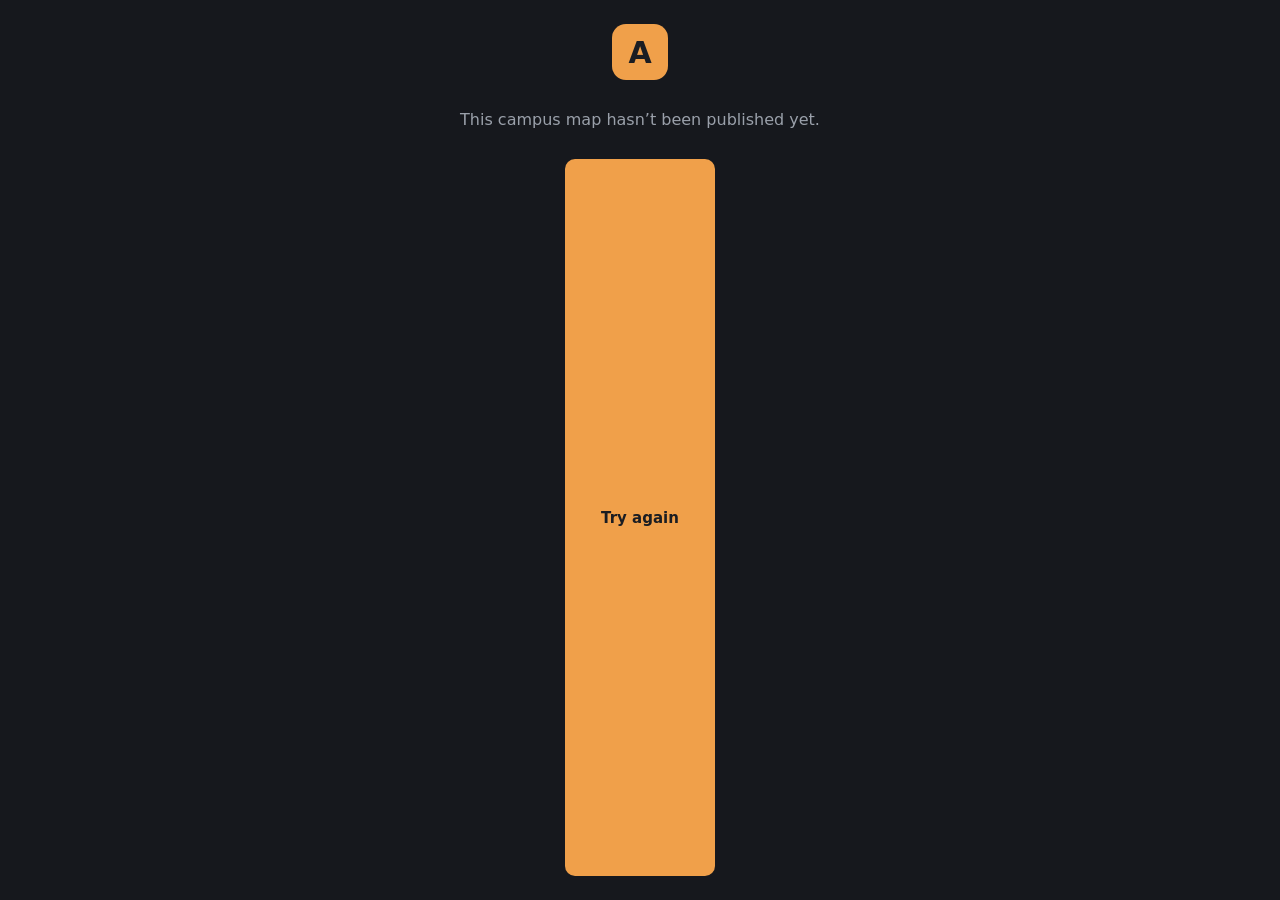
==== commit ad79d9cf: "Add a campus picker and Virginia Tech with Torgersen Hall indoors - First screen: choose your campus" ====
--- a/app/index.html
+++ b/app/index.html
@@ -3,11 +3,10 @@
 <head>
   <meta charset="utf-8">
   <meta name="viewport" content="width=device-width, initial-scale=1, viewport-fit=cover">
-  <title>Akadian Vertex</title>
+  <title>Akadian Campus Maps</title>
   <meta name="description" content="3D campus maps with turn-by-turn directions to any room.">
   <meta name="theme-color" content="#16181d">
   <link rel="manifest" href="manifest.webmanifest">
-  <link rel="icon" href="icons/icon.svg" type="image/svg+xml">
   <link rel="icon" href="icons/icon-192.png" sizes="192x192">
   <link rel="apple-touch-icon" href="icons/icon-192.png">
   <meta name="apple-mobile-web-app-capable" content="yes">
@@ -25,22 +24,35 @@
 </head>
 <body>
   <header class="topbar">
-    <div class="brand"><svg class="mark" viewBox="-82 -81 880 880" aria-hidden="true"><path fill="currentColor" d="M356.0 0.0 L672.0 712.0 L524.0 712.0 L309.0 160.0 Z M141.0 645.0 L139.8 648.3 L138.7 651.5 L137.8 654.6 L137.1 657.7 L136.6 660.6 L136.2 663.5 L136.1 666.3 L136.1 669.0 L136.3 671.6 L136.7 674.2 L137.3 676.6 L138.0 679.0 L138.9 681.3 L139.9 683.5 L140.9 685.6 L142.1 687.6 L143.4 689.5 L144.8 691.4 L146.2 693.1 L147.8 694.8 L149.4 696.3 L151.2 697.8 L153.0 699.2 L155.0 700.5 L157.0 701.7 L159.0 702.8 L161.0 703.8 L163.0 704.7 L165.0 705.4 L167.0 706.1 L169.0 706.7 L171.0 707.2 L173.0 707.5 L175.0 707.8 L177.0 707.9 L179.0 708.0 L188.0 708.0 L188.0 718.0 L-22.0 718.0 L-22.0 708.0 L-22.0 708.0 L-21.9 708.0 L-21.7 708.0 L-21.5 708.0 L-21.2 708.0 L-20.9 708.0 L-20.5 708.0 L-20.0 708.0 L-19.5 708.0 L-18.9 708.0 L-18.2 708.0 L-17.5 708.0 L-16.8 708.0 L-16.1 708.0 L-15.5 708.0 L-15.0 708.0 L-14.5 708.0 L-14.1 708.0 L-13.8 708.0 L-13.5 708.0 L-13.3 708.0 L-13.1 708.0 L-13.0 708.0 L-13.0 708.0 L-9.2 707.9 L-5.3 707.6 L-1.4 707.1 L2.5 706.4 L6.4 705.5 L10.4 704.4 L14.3 703.1 L18.3 701.6 L22.3 699.8 L26.4 697.9 L30.4 695.8 L34.5 693.5 L38.5 690.9 L42.4 688.1 L46.2 685.0 L49.9 681.7 L53.4 678.0 L56.9 674.1 L60.2 669.9 L63.4 665.5 L66.5 660.8 L69.4 655.8 L72.3 650.5 L75.0 645.0 Z M356.0 0.0 L361.0 105.0 L112.0 715.0 L44.0 715.0 L302.0 122.0 L302.4 121.3 L302.8 120.3 L303.3 119.3 L303.8 118.1 L304.4 116.7 L305.1 115.1 L305.9 113.4 L306.7 111.6 L307.5 109.5 L308.5 107.3 L309.4 105.0 L310.5 102.5 L311.6 99.9 L312.7 97.2 L313.9 94.5 L315.1 91.7 L316.3 88.8 L317.5 85.9 L318.8 82.9 L320.1 79.8 L321.4 76.7 L322.7 73.5 L324.1 70.3 L325.5 67.0 L326.9 63.7 L328.3 60.4 L329.6 57.1 L330.9 53.8 L332.1 50.6 L333.4 47.4 L334.6 44.2 L335.7 41.0 L336.8 37.8 L337.9 34.7 L339.0 31.6 L340.0 28.5 L341.0 25.5 L341.9 22.6 L342.7 19.8 L343.4 17.1 L344.1 14.6 L344.8 12.1 L345.3 9.8 L345.8 7.6 L346.2 5.5 L346.5 3.6 L346.8 1.7 L347.0 0.0 Z M498.0 645.0 L642.0 645.0 L644.7 650.5 L647.6 655.8 L650.5 660.8 L653.6 665.5 L656.8 669.9 L660.1 674.1 L663.6 678.0 L667.1 681.7 L670.8 685.0 L674.6 688.1 L678.5 690.9 L682.5 693.5 L686.6 695.8 L690.6 697.9 L694.7 699.8 L698.7 701.6 L702.7 703.1 L706.6 704.4 L710.6 705.5 L714.5 706.4 L718.4 707.1 L722.3 707.6 L726.2 707.9 L730.0 708.0 L730.0 708.0 L730.1 708.0 L730.2 708.0 L730.4 708.0 L730.7 708.0 L731.0 708.0 L731.4 708.0 L731.8 708.0 L732.2 708.0 L732.8 708.0 L733.4 708.0 L734.0 708.0 L734.6 708.0 L735.2 708.0 L735.8 708.0 L736.2 708.0 L736.6 708.0 L737.0 708.0 L737.3 708.0 L737.6 708.0 L737.8 708.0 L737.9 708.0 L738.0 708.0 L738.0 708.0 L738.0 718.0 L451.0 718.0 L451.0 708.0 L460.0 708.0 L463.1 707.9 L466.2 707.5 L469.2 707.0 L472.2 706.2 L475.1 705.1 L478.0 703.9 L480.8 702.4 L483.6 700.7 L486.2 698.7 L488.9 696.5 L491.5 694.1 L494.0 691.5 L496.3 688.7 L498.3 685.6 L499.9 682.4 L501.1 679.0 L502.0 675.4 L502.5 671.6 L502.7 667.7 L502.4 663.5 L501.9 659.2 L500.9 654.6 L499.7 649.9 L498.0 645.0 Z"/><polygon class="mark-gem" points="322,410 394,482 322,554 250,482"/></svg><div><strong class="wordmark">Akadian <span>Vertex</span></strong><small id="campusName">Loading…</small></div></div>
+    <div class="brand"><span class="logo" aria-hidden="true">A</span><div><strong>Akadian Maps</strong><small id="campusName">Loading…</small></div></div>
     <label class="toggle" title="Routes avoid stairs and use elevators">
       <input type="checkbox" id="stepFree"> <span aria-hidden="true">♿</span><span>Step-free</span>
     </label>
   </header>
 
+  <!-- First screen on a plain launch: choose a campus -->
+  <section id="pick" class="pick hidden" aria-labelledby="pickTitle">
+    <div class="pick-inner">
+      <div class="pick-brand">
+        <span class="logo xl" aria-hidden="true">A</span>
+        <div class="wordmark">Akadian<small>Maps</small></div>
+      </div>
+      <h1 id="pickTitle">Choose your campus</h1>
+      <p class="pick-sub">3D campus maps with directions to any room.</p>
+      <div id="pickList" class="pick-list" role="list"></div>
+    </div>
+  </section>
+
   <!-- loading / error screen -->
   <div id="boot" class="boot" role="status" aria-live="polite">
-    <div class="boot-brand" aria-hidden="true"><svg class="mark big" viewBox="-82 -81 880 880" aria-hidden="true"><path fill="currentColor" d="M356.0 0.0 L672.0 712.0 L524.0 712.0 L309.0 160.0 Z M141.0 645.0 L139.8 648.3 L138.7 651.5 L137.8 654.6 L137.1 657.7 L136.6 660.6 L136.2 663.5 L136.1 666.3 L136.1 669.0 L136.3 671.6 L136.7 674.2 L137.3 676.6 L138.0 679.0 L138.9 681.3 L139.9 683.5 L140.9 685.6 L142.1 687.6 L143.4 689.5 L144.8 691.4 L146.2 693.1 L147.8 694.8 L149.4 696.3 L151.2 697.8 L153.0 699.2 L155.0 700.5 L157.0 701.7 L159.0 702.8 L161.0 703.8 L163.0 704.7 L165.0 705.4 L167.0 706.1 L169.0 706.7 L171.0 707.2 L173.0 707.5 L175.0 707.8 L177.0 707.9 L179.0 708.0 L188.0 708.0 L188.0 718.0 L-22.0 718.0 L-22.0 708.0 L-22.0 708.0 L-21.9 708.0 L-21.7 708.0 L-21.5 708.0 L-21.2 708.0 L-20.9 708.0 L-20.5 708.0 L-20.0 708.0 L-19.5 708.0 L-18.9 708.0 L-18.2 708.0 L-17.5 708.0 L-16.8 708.0 L-16.1 708.0 L-15.5 708.0 L-15.0 708.0 L-14.5 708.0 L-14.1 708.0 L-13.8 708.0 L-13.5 708.0 L-13.3 708.0 L-13.1 708.0 L-13.0 708.0 L-13.0 708.0 L-9.2 707.9 L-5.3 707.6 L-1.4 707.1 L2.5 706.4 L6.4 705.5 L10.4 704.4 L14.3 703.1 L18.3 701.6 L22.3 699.8 L26.4 697.9 L30.4 695.8 L34.5 693.5 L38.5 690.9 L42.4 688.1 L46.2 685.0 L49.9 681.7 L53.4 678.0 L56.9 674.1 L60.2 669.9 L63.4 665.5 L66.5 660.8 L69.4 655.8 L72.3 650.5 L75.0 645.0 Z M356.0 0.0 L361.0 105.0 L112.0 715.0 L44.0 715.0 L302.0 122.0 L302.4 121.3 L302.8 120.3 L303.3 119.3 L303.8 118.1 L304.4 116.7 L305.1 115.1 L305.9 113.4 L306.7 111.6 L307.5 109.5 L308.5 107.3 L309.4 105.0 L310.5 102.5 L311.6 99.9 L312.7 97.2 L313.9 94.5 L315.1 91.7 L316.3 88.8 L317.5 85.9 L318.8 82.9 L320.1 79.8 L321.4 76.7 L322.7 73.5 L324.1 70.3 L325.5 67.0 L326.9 63.7 L328.3 60.4 L329.6 57.1 L330.9 53.8 L332.1 50.6 L333.4 47.4 L334.6 44.2 L335.7 41.0 L336.8 37.8 L337.9 34.7 L339.0 31.6 L340.0 28.5 L341.0 25.5 L341.9 22.6 L342.7 19.8 L343.4 17.1 L344.1 14.6 L344.8 12.1 L345.3 9.8 L345.8 7.6 L346.2 5.5 L346.5 3.6 L346.8 1.7 L347.0 0.0 Z M498.0 645.0 L642.0 645.0 L644.7 650.5 L647.6 655.8 L650.5 660.8 L653.6 665.5 L656.8 669.9 L660.1 674.1 L663.6 678.0 L667.1 681.7 L670.8 685.0 L674.6 688.1 L678.5 690.9 L682.5 693.5 L686.6 695.8 L690.6 697.9 L694.7 699.8 L698.7 701.6 L702.7 703.1 L706.6 704.4 L710.6 705.5 L714.5 706.4 L718.4 707.1 L722.3 707.6 L726.2 707.9 L730.0 708.0 L730.0 708.0 L730.1 708.0 L730.2 708.0 L730.4 708.0 L730.7 708.0 L731.0 708.0 L731.4 708.0 L731.8 708.0 L732.2 708.0 L732.8 708.0 L733.4 708.0 L734.0 708.0 L734.6 708.0 L735.2 708.0 L735.8 708.0 L736.2 708.0 L736.6 708.0 L737.0 708.0 L737.3 708.0 L737.6 708.0 L737.8 708.0 L737.9 708.0 L738.0 708.0 L738.0 708.0 L738.0 718.0 L451.0 718.0 L451.0 708.0 L460.0 708.0 L463.1 707.9 L466.2 707.5 L469.2 707.0 L472.2 706.2 L475.1 705.1 L478.0 703.9 L480.8 702.4 L483.6 700.7 L486.2 698.7 L488.9 696.5 L491.5 694.1 L494.0 691.5 L496.3 688.7 L498.3 685.6 L499.9 682.4 L501.1 679.0 L502.0 675.4 L502.5 671.6 L502.7 667.7 L502.4 663.5 L501.9 659.2 L500.9 654.6 L499.7 649.9 L498.0 645.0 Z"/><polygon class="mark-gem" points="322,410 394,482 322,554 250,482"/></svg><span class="wordmark big">Akadian</span><span class="boot-rule"></span><span class="wordmark sub">Vertex</span></div>
+    <span class="logo big" aria-hidden="true">A</span>
     <p id="bootMsg">Loading campus map…</p>
     <button id="bootRetry" class="btn primary hidden">Try again</button>
   </div>
 
   <!-- Home: choose a destination -->
   <section id="search" class="panel">
-    <p class="eyebrow" id="homeEyebrow">Campus map</p>
+    <p class="eyebrow"><span id="homeEyebrow">Campus map</span> <button id="switchCampus" class="link small">Change campus</button></p>
     <h1>Where are you headed?</h1>
     <div class="searchbox">
       <input id="q" type="search" placeholder="Search rooms, buildings, food, bus stops" autocomplete="off" aria-label="Search the campus" enterkeyhint="go">
--- a/app/style.css
+++ b/app/style.css
@@ -27,13 +27,12 @@
   padding: 10px 16px; background: var(--surface); border-bottom: 1px solid var(--line);
 }
 .brand { display: flex; gap: 10px; align-items: center; }
+.brand strong { font-size: 18px; }
 .brand small { display: block; color: var(--muted); font-size: 12px; }
-/* Akadian Vertex: a Cinzel A whose crossbar is the "you are here" diamond, beside the Cinzel wordmark */
-@font-face { font-family: 'Cinzel'; src: url('vendor/fonts/cinzel-600-latin.woff2') format('woff2'); font-weight: 600; font-display: swap; }
-.mark { width: 38px; height: 38px; flex: none; color: var(--text); }
-.mark-gem { fill: var(--accent); }
-.wordmark { font-family: Cinzel, Georgia, serif; font-weight: 600; text-transform: uppercase; letter-spacing: .12em; font-size: 17px; }
-.wordmark span { color: var(--accent); font-size: 11px; letter-spacing: .4em; margin-left: 4px; }
+.logo {
+  width: 30px; height: 30px; border-radius: 8px; background: var(--accent); color: var(--on-accent);
+  display: grid; place-items: center; font-weight: 800; font-size: 17px;
+}
 .toggle {
   display: flex; align-items: center; gap: 8px; font-size: 14px; cursor: pointer; padding: 7px 12px;
   border: 1px solid var(--line); border-radius: 10px; background: var(--card);
@@ -41,6 +40,36 @@
 .toggle input { width: 16px; height: 16px; accent-color: var(--accent); margin: 0; }
 
 .panel { flex: 1; min-height: 0; position: relative; display: flex; flex-direction: column; }
+
+/* campus picker (first screen) */
+body.picking .topbar, body.picking .panel { display: none !important; }
+.pick { flex: 1; overflow-y: auto; display: flex; justify-content: center;
+  background: radial-gradient(120% 60% at 50% 0%, #f0a04a1f, transparent 60%), var(--bg); }
+.pick-inner { width: 100%; max-width: 520px; padding: max(40px, env(safe-area-inset-top)) 16px 32px; }
+.pick-brand { display: flex; align-items: center; justify-content: center; gap: 14px; margin: 8px 0 34px; }
+.logo.xl { width: 64px; height: 64px; border-radius: 18px; font-size: 36px; box-shadow: 0 0 0 6px #f0a04a1f, 0 10px 40px #f0a04a40; }
+.wordmark { font-size: 34px; font-weight: 800; letter-spacing: -.02em; line-height: 1; }
+.wordmark small { display: block; font-size: 13px; font-weight: 600; letter-spacing: .32em; text-transform: uppercase; color: var(--accent-hi); margin-top: 6px; }
+.pick h1 { font-size: 24px; margin: 0 0 4px; text-align: center; }
+.pick-sub { color: var(--muted); text-align: center; margin: 0 0 22px; font-size: 15px; }
+.pick-list { display: grid; gap: 12px; }
+.campus-card {
+  position: relative; display: flex; align-items: center; gap: 14px; width: 100%; text-align: left; cursor: pointer;
+  padding: 16px 16px 16px 20px; border-radius: 14px; border: 1px solid var(--line); background: var(--card); overflow: hidden;
+  transition: border-color .15s, transform .15s;
+}
+.campus-card::before { content: ""; position: absolute; inset: 0 auto 0 0; width: 6px; background: var(--c); }
+.campus-card:hover, .campus-card:focus-visible { border-color: var(--accent); transform: translateY(-1px); }
+.campus-card .seal { width: 46px; height: 46px; border-radius: 12px; flex: none; display: grid; place-items: center;
+  font-weight: 800; font-size: 17px; color: #fff; background: var(--c); }
+.campus-card .txt { flex: 1; min-width: 0; }
+.campus-card b { display: block; font-size: 18px; }
+.campus-card small { display: block; color: var(--muted); font-size: 13px; margin-top: 2px; }
+.campus-card .indoor { color: var(--accent-hi); }
+.campus-card .last { position: absolute; top: 8px; right: 10px; font-size: 11px; font-weight: 600; color: var(--muted);
+  border: 1px solid var(--line); border-radius: 999px; padding: 1px 8px; }
+.campus-card .arrow { color: var(--accent); font-size: 20px; flex: none; }
+.link.small { font-size: 13px; margin-left: 6px; }
 
 /* search */
 #search { padding: 28px 16px; overflow-y: auto; max-width: 720px; width: 100%; margin: 0 auto; }
@@ -192,13 +221,8 @@
   position: fixed; inset: 0; z-index: 60; background: var(--bg); display: flex; flex-direction: column;
   align-items: center; justify-content: center; gap: 14px; text-align: center; padding: 24px; color: var(--muted);
 }
-.boot-brand { display: flex; flex-direction: column; align-items: center; gap: 10px; margin-bottom: 6px; color: var(--text); }
-.mark.big { width: 84px; height: 84px; }
-.mark.big .mark-gem { transform-box: fill-box; transform-origin: center; animation: gem 1.6s ease-in-out infinite; }
-@keyframes gem { 50% { transform: scale(1.25); } }
-.wordmark.big { font-size: 30px; }
-.wordmark.sub { font-size: 12px; letter-spacing: .5em; padding-left: .5em; color: var(--accent); }
-.boot-rule { width: 110px; height: 1px; background: var(--accent); }
+.logo.big { width: 56px; height: 56px; font-size: 30px; border-radius: 14px; animation: pulse 1.6s ease-in-out infinite; }
+@keyframes pulse { 50% { transform: scale(.92); opacity: .7; } }
 
 /* home */
 .home-actions { margin: 14px 0; }
@@ -348,18 +372,10 @@
 .badge.food { background: #ff7ab61f; color: #ff9cc8; border-color: #ff7ab655; font-size: 11px; }
 .badge.stop { background: #2dd4bf1f; color: #5eead4; border-color: #2dd4bf55; font-size: 11px; }
 .badge.bld { background: var(--raised); color: var(--text); border-color: var(--line); font-size: 11px; }
-/* you: a glowing diamond that breathes, with a diamond ripple spreading out from it */
-.me-dot { width: 28px; height: 28px; display: grid; place-items: center; pointer-events: none; }
-.me-dot::before {
-  content: ''; position: absolute; inset: 6px; border: 2px solid var(--accent); transform: rotate(45deg);
-  animation: me-ripple 2s ease-out infinite;
-}
-.me-dot i {
-  width: 14px; height: 14px; background: #fff; border: 3px solid var(--accent); transform: rotate(45deg);
-  box-shadow: 0 0 14px var(--accent); animation: me-breathe 2s ease-in-out infinite;
-}
-@keyframes me-ripple { from { transform: rotate(45deg) scale(.7); opacity: .9; } to { transform: rotate(45deg) scale(2.4); opacity: 0; } }
-@keyframes me-breathe { 50% { transform: rotate(45deg) scale(1.18); box-shadow: 0 0 24px var(--accent-hi); } }
+.me-dot {
+  width: 18px; height: 18px; border-radius: 50%; background: #fff; border: 4px solid var(--accent);
+  box-shadow: 0 0 0 8px #f0a04a33, 0 0 20px #f0a04a;
+}
 
 @media (min-width: 900px) {
   #outdoor, #indoor { flex-direction: row; }
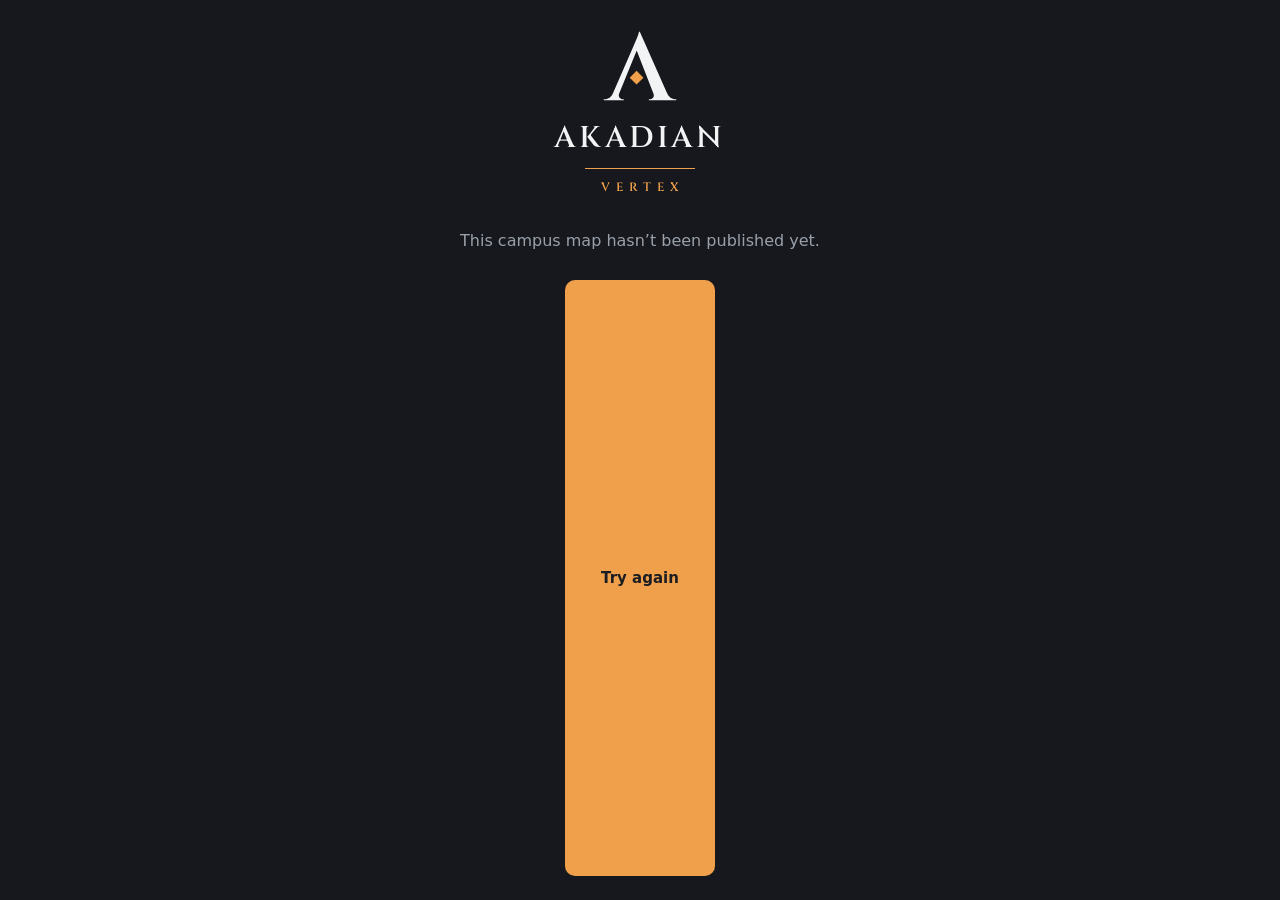
==== commit 27d05105: "Merge Akadian Vertex rebrand, bus times and navigation mode with the campus picker and Virginia Tech" ====
--- a/app/index.html
+++ b/app/index.html
@@ -3,10 +3,11 @@
 <head>
   <meta charset="utf-8">
   <meta name="viewport" content="width=device-width, initial-scale=1, viewport-fit=cover">
-  <title>Akadian Campus Maps</title>
+  <title>Akadian Vertex</title>
   <meta name="description" content="3D campus maps with turn-by-turn directions to any room.">
   <meta name="theme-color" content="#16181d">
   <link rel="manifest" href="manifest.webmanifest">
+  <link rel="icon" href="icons/icon.svg" type="image/svg+xml">
   <link rel="icon" href="icons/icon-192.png" sizes="192x192">
   <link rel="apple-touch-icon" href="icons/icon-192.png">
   <meta name="apple-mobile-web-app-capable" content="yes">
@@ -24,7 +25,7 @@
 </head>
 <body>
   <header class="topbar">
-    <div class="brand"><span class="logo" aria-hidden="true">A</span><div><strong>Akadian Maps</strong><small id="campusName">Loading…</small></div></div>
+    <div class="brand"><svg class="mark" viewBox="-82 -81 880 880" aria-hidden="true"><path fill="currentColor" d="M356.0 0.0 L672.0 712.0 L524.0 712.0 L309.0 160.0 Z M141.0 645.0 L139.8 648.3 L138.7 651.5 L137.8 654.6 L137.1 657.7 L136.6 660.6 L136.2 663.5 L136.1 666.3 L136.1 669.0 L136.3 671.6 L136.7 674.2 L137.3 676.6 L138.0 679.0 L138.9 681.3 L139.9 683.5 L140.9 685.6 L142.1 687.6 L143.4 689.5 L144.8 691.4 L146.2 693.1 L147.8 694.8 L149.4 696.3 L151.2 697.8 L153.0 699.2 L155.0 700.5 L157.0 701.7 L159.0 702.8 L161.0 703.8 L163.0 704.7 L165.0 705.4 L167.0 706.1 L169.0 706.7 L171.0 707.2 L173.0 707.5 L175.0 707.8 L177.0 707.9 L179.0 708.0 L188.0 708.0 L188.0 718.0 L-22.0 718.0 L-22.0 708.0 L-22.0 708.0 L-21.9 708.0 L-21.7 708.0 L-21.5 708.0 L-21.2 708.0 L-20.9 708.0 L-20.5 708.0 L-20.0 708.0 L-19.5 708.0 L-18.9 708.0 L-18.2 708.0 L-17.5 708.0 L-16.8 708.0 L-16.1 708.0 L-15.5 708.0 L-15.0 708.0 L-14.5 708.0 L-14.1 708.0 L-13.8 708.0 L-13.5 708.0 L-13.3 708.0 L-13.1 708.0 L-13.0 708.0 L-13.0 708.0 L-9.2 707.9 L-5.3 707.6 L-1.4 707.1 L2.5 706.4 L6.4 705.5 L10.4 704.4 L14.3 703.1 L18.3 701.6 L22.3 699.8 L26.4 697.9 L30.4 695.8 L34.5 693.5 L38.5 690.9 L42.4 688.1 L46.2 685.0 L49.9 681.7 L53.4 678.0 L56.9 674.1 L60.2 669.9 L63.4 665.5 L66.5 660.8 L69.4 655.8 L72.3 650.5 L75.0 645.0 Z M356.0 0.0 L361.0 105.0 L112.0 715.0 L44.0 715.0 L302.0 122.0 L302.4 121.3 L302.8 120.3 L303.3 119.3 L303.8 118.1 L304.4 116.7 L305.1 115.1 L305.9 113.4 L306.7 111.6 L307.5 109.5 L308.5 107.3 L309.4 105.0 L310.5 102.5 L311.6 99.9 L312.7 97.2 L313.9 94.5 L315.1 91.7 L316.3 88.8 L317.5 85.9 L318.8 82.9 L320.1 79.8 L321.4 76.7 L322.7 73.5 L324.1 70.3 L325.5 67.0 L326.9 63.7 L328.3 60.4 L329.6 57.1 L330.9 53.8 L332.1 50.6 L333.4 47.4 L334.6 44.2 L335.7 41.0 L336.8 37.8 L337.9 34.7 L339.0 31.6 L340.0 28.5 L341.0 25.5 L341.9 22.6 L342.7 19.8 L343.4 17.1 L344.1 14.6 L344.8 12.1 L345.3 9.8 L345.8 7.6 L346.2 5.5 L346.5 3.6 L346.8 1.7 L347.0 0.0 Z M498.0 645.0 L642.0 645.0 L644.7 650.5 L647.6 655.8 L650.5 660.8 L653.6 665.5 L656.8 669.9 L660.1 674.1 L663.6 678.0 L667.1 681.7 L670.8 685.0 L674.6 688.1 L678.5 690.9 L682.5 693.5 L686.6 695.8 L690.6 697.9 L694.7 699.8 L698.7 701.6 L702.7 703.1 L706.6 704.4 L710.6 705.5 L714.5 706.4 L718.4 707.1 L722.3 707.6 L726.2 707.9 L730.0 708.0 L730.0 708.0 L730.1 708.0 L730.2 708.0 L730.4 708.0 L730.7 708.0 L731.0 708.0 L731.4 708.0 L731.8 708.0 L732.2 708.0 L732.8 708.0 L733.4 708.0 L734.0 708.0 L734.6 708.0 L735.2 708.0 L735.8 708.0 L736.2 708.0 L736.6 708.0 L737.0 708.0 L737.3 708.0 L737.6 708.0 L737.8 708.0 L737.9 708.0 L738.0 708.0 L738.0 708.0 L738.0 718.0 L451.0 718.0 L451.0 708.0 L460.0 708.0 L463.1 707.9 L466.2 707.5 L469.2 707.0 L472.2 706.2 L475.1 705.1 L478.0 703.9 L480.8 702.4 L483.6 700.7 L486.2 698.7 L488.9 696.5 L491.5 694.1 L494.0 691.5 L496.3 688.7 L498.3 685.6 L499.9 682.4 L501.1 679.0 L502.0 675.4 L502.5 671.6 L502.7 667.7 L502.4 663.5 L501.9 659.2 L500.9 654.6 L499.7 649.9 L498.0 645.0 Z"/><polygon class="mark-gem" points="322,410 394,482 322,554 250,482"/></svg><div><strong class="wordmark">Akadian <span>Vertex</span></strong><small id="campusName">Loading…</small></div></div>
     <label class="toggle" title="Routes avoid stairs and use elevators">
       <input type="checkbox" id="stepFree"> <span aria-hidden="true">♿</span><span>Step-free</span>
     </label>
@@ -33,9 +34,9 @@
   <!-- First screen on a plain launch: choose a campus -->
   <section id="pick" class="pick hidden" aria-labelledby="pickTitle">
     <div class="pick-inner">
-      <div class="pick-brand">
-        <span class="logo xl" aria-hidden="true">A</span>
-        <div class="wordmark">Akadian<small>Maps</small></div>
+      <div class="pick-brand" aria-label="Akadian Vertex">
+        <svg class="mark xl" viewBox="-82 -81 880 880" aria-hidden="true"><path fill="currentColor" d="M356.0 0.0 L672.0 712.0 L524.0 712.0 L309.0 160.0 Z M141.0 645.0 L139.8 648.3 L138.7 651.5 L137.8 654.6 L137.1 657.7 L136.6 660.6 L136.2 663.5 L136.1 666.3 L136.1 669.0 L136.3 671.6 L136.7 674.2 L137.3 676.6 L138.0 679.0 L138.9 681.3 L139.9 683.5 L140.9 685.6 L142.1 687.6 L143.4 689.5 L144.8 691.4 L146.2 693.1 L147.8 694.8 L149.4 696.3 L151.2 697.8 L153.0 699.2 L155.0 700.5 L157.0 701.7 L159.0 702.8 L161.0 703.8 L163.0 704.7 L165.0 705.4 L167.0 706.1 L169.0 706.7 L171.0 707.2 L173.0 707.5 L175.0 707.8 L177.0 707.9 L179.0 708.0 L188.0 708.0 L188.0 718.0 L-22.0 718.0 L-22.0 708.0 L-22.0 708.0 L-21.9 708.0 L-21.7 708.0 L-21.5 708.0 L-21.2 708.0 L-20.9 708.0 L-20.5 708.0 L-20.0 708.0 L-19.5 708.0 L-18.9 708.0 L-18.2 708.0 L-17.5 708.0 L-16.8 708.0 L-16.1 708.0 L-15.5 708.0 L-15.0 708.0 L-14.5 708.0 L-14.1 708.0 L-13.8 708.0 L-13.5 708.0 L-13.3 708.0 L-13.1 708.0 L-13.0 708.0 L-13.0 708.0 L-9.2 707.9 L-5.3 707.6 L-1.4 707.1 L2.5 706.4 L6.4 705.5 L10.4 704.4 L14.3 703.1 L18.3 701.6 L22.3 699.8 L26.4 697.9 L30.4 695.8 L34.5 693.5 L38.5 690.9 L42.4 688.1 L46.2 685.0 L49.9 681.7 L53.4 678.0 L56.9 674.1 L60.2 669.9 L63.4 665.5 L66.5 660.8 L69.4 655.8 L72.3 650.5 L75.0 645.0 Z M356.0 0.0 L361.0 105.0 L112.0 715.0 L44.0 715.0 L302.0 122.0 L302.4 121.3 L302.8 120.3 L303.3 119.3 L303.8 118.1 L304.4 116.7 L305.1 115.1 L305.9 113.4 L306.7 111.6 L307.5 109.5 L308.5 107.3 L309.4 105.0 L310.5 102.5 L311.6 99.9 L312.7 97.2 L313.9 94.5 L315.1 91.7 L316.3 88.8 L317.5 85.9 L318.8 82.9 L320.1 79.8 L321.4 76.7 L322.7 73.5 L324.1 70.3 L325.5 67.0 L326.9 63.7 L328.3 60.4 L329.6 57.1 L330.9 53.8 L332.1 50.6 L333.4 47.4 L334.6 44.2 L335.7 41.0 L336.8 37.8 L337.9 34.7 L339.0 31.6 L340.0 28.5 L341.0 25.5 L341.9 22.6 L342.7 19.8 L343.4 17.1 L344.1 14.6 L344.8 12.1 L345.3 9.8 L345.8 7.6 L346.2 5.5 L346.5 3.6 L346.8 1.7 L347.0 0.0 Z M498.0 645.0 L642.0 645.0 L644.7 650.5 L647.6 655.8 L650.5 660.8 L653.6 665.5 L656.8 669.9 L660.1 674.1 L663.6 678.0 L667.1 681.7 L670.8 685.0 L674.6 688.1 L678.5 690.9 L682.5 693.5 L686.6 695.8 L690.6 697.9 L694.7 699.8 L698.7 701.6 L702.7 703.1 L706.6 704.4 L710.6 705.5 L714.5 706.4 L718.4 707.1 L722.3 707.6 L726.2 707.9 L730.0 708.0 L730.0 708.0 L730.1 708.0 L730.2 708.0 L730.4 708.0 L730.7 708.0 L731.0 708.0 L731.4 708.0 L731.8 708.0 L732.2 708.0 L732.8 708.0 L733.4 708.0 L734.0 708.0 L734.6 708.0 L735.2 708.0 L735.8 708.0 L736.2 708.0 L736.6 708.0 L737.0 708.0 L737.3 708.0 L737.6 708.0 L737.8 708.0 L737.9 708.0 L738.0 708.0 L738.0 708.0 L738.0 718.0 L451.0 718.0 L451.0 708.0 L460.0 708.0 L463.1 707.9 L466.2 707.5 L469.2 707.0 L472.2 706.2 L475.1 705.1 L478.0 703.9 L480.8 702.4 L483.6 700.7 L486.2 698.7 L488.9 696.5 L491.5 694.1 L494.0 691.5 L496.3 688.7 L498.3 685.6 L499.9 682.4 L501.1 679.0 L502.0 675.4 L502.5 671.6 L502.7 667.7 L502.4 663.5 L501.9 659.2 L500.9 654.6 L499.7 649.9 L498.0 645.0 Z"/><polygon class="mark-gem" points="322,410 394,482 322,554 250,482"/></svg>
+        <span class="wordmark big">Akadian</span><span class="boot-rule"></span><span class="wordmark sub">Vertex</span>
       </div>
       <h1 id="pickTitle">Choose your campus</h1>
       <p class="pick-sub">3D campus maps with directions to any room.</p>
@@ -45,7 +46,7 @@
 
   <!-- loading / error screen -->
   <div id="boot" class="boot" role="status" aria-live="polite">
-    <span class="logo big" aria-hidden="true">A</span>
+    <div class="boot-brand" aria-hidden="true"><svg class="mark big" viewBox="-82 -81 880 880" aria-hidden="true"><path fill="currentColor" d="M356.0 0.0 L672.0 712.0 L524.0 712.0 L309.0 160.0 Z M141.0 645.0 L139.8 648.3 L138.7 651.5 L137.8 654.6 L137.1 657.7 L136.6 660.6 L136.2 663.5 L136.1 666.3 L136.1 669.0 L136.3 671.6 L136.7 674.2 L137.3 676.6 L138.0 679.0 L138.9 681.3 L139.9 683.5 L140.9 685.6 L142.1 687.6 L143.4 689.5 L144.8 691.4 L146.2 693.1 L147.8 694.8 L149.4 696.3 L151.2 697.8 L153.0 699.2 L155.0 700.5 L157.0 701.7 L159.0 702.8 L161.0 703.8 L163.0 704.7 L165.0 705.4 L167.0 706.1 L169.0 706.7 L171.0 707.2 L173.0 707.5 L175.0 707.8 L177.0 707.9 L179.0 708.0 L188.0 708.0 L188.0 718.0 L-22.0 718.0 L-22.0 708.0 L-22.0 708.0 L-21.9 708.0 L-21.7 708.0 L-21.5 708.0 L-21.2 708.0 L-20.9 708.0 L-20.5 708.0 L-20.0 708.0 L-19.5 708.0 L-18.9 708.0 L-18.2 708.0 L-17.5 708.0 L-16.8 708.0 L-16.1 708.0 L-15.5 708.0 L-15.0 708.0 L-14.5 708.0 L-14.1 708.0 L-13.8 708.0 L-13.5 708.0 L-13.3 708.0 L-13.1 708.0 L-13.0 708.0 L-13.0 708.0 L-9.2 707.9 L-5.3 707.6 L-1.4 707.1 L2.5 706.4 L6.4 705.5 L10.4 704.4 L14.3 703.1 L18.3 701.6 L22.3 699.8 L26.4 697.9 L30.4 695.8 L34.5 693.5 L38.5 690.9 L42.4 688.1 L46.2 685.0 L49.9 681.7 L53.4 678.0 L56.9 674.1 L60.2 669.9 L63.4 665.5 L66.5 660.8 L69.4 655.8 L72.3 650.5 L75.0 645.0 Z M356.0 0.0 L361.0 105.0 L112.0 715.0 L44.0 715.0 L302.0 122.0 L302.4 121.3 L302.8 120.3 L303.3 119.3 L303.8 118.1 L304.4 116.7 L305.1 115.1 L305.9 113.4 L306.7 111.6 L307.5 109.5 L308.5 107.3 L309.4 105.0 L310.5 102.5 L311.6 99.9 L312.7 97.2 L313.9 94.5 L315.1 91.7 L316.3 88.8 L317.5 85.9 L318.8 82.9 L320.1 79.8 L321.4 76.7 L322.7 73.5 L324.1 70.3 L325.5 67.0 L326.9 63.7 L328.3 60.4 L329.6 57.1 L330.9 53.8 L332.1 50.6 L333.4 47.4 L334.6 44.2 L335.7 41.0 L336.8 37.8 L337.9 34.7 L339.0 31.6 L340.0 28.5 L341.0 25.5 L341.9 22.6 L342.7 19.8 L343.4 17.1 L344.1 14.6 L344.8 12.1 L345.3 9.8 L345.8 7.6 L346.2 5.5 L346.5 3.6 L346.8 1.7 L347.0 0.0 Z M498.0 645.0 L642.0 645.0 L644.7 650.5 L647.6 655.8 L650.5 660.8 L653.6 665.5 L656.8 669.9 L660.1 674.1 L663.6 678.0 L667.1 681.7 L670.8 685.0 L674.6 688.1 L678.5 690.9 L682.5 693.5 L686.6 695.8 L690.6 697.9 L694.7 699.8 L698.7 701.6 L702.7 703.1 L706.6 704.4 L710.6 705.5 L714.5 706.4 L718.4 707.1 L722.3 707.6 L726.2 707.9 L730.0 708.0 L730.0 708.0 L730.1 708.0 L730.2 708.0 L730.4 708.0 L730.7 708.0 L731.0 708.0 L731.4 708.0 L731.8 708.0 L732.2 708.0 L732.8 708.0 L733.4 708.0 L734.0 708.0 L734.6 708.0 L735.2 708.0 L735.8 708.0 L736.2 708.0 L736.6 708.0 L737.0 708.0 L737.3 708.0 L737.6 708.0 L737.8 708.0 L737.9 708.0 L738.0 708.0 L738.0 708.0 L738.0 718.0 L451.0 718.0 L451.0 708.0 L460.0 708.0 L463.1 707.9 L466.2 707.5 L469.2 707.0 L472.2 706.2 L475.1 705.1 L478.0 703.9 L480.8 702.4 L483.6 700.7 L486.2 698.7 L488.9 696.5 L491.5 694.1 L494.0 691.5 L496.3 688.7 L498.3 685.6 L499.9 682.4 L501.1 679.0 L502.0 675.4 L502.5 671.6 L502.7 667.7 L502.4 663.5 L501.9 659.2 L500.9 654.6 L499.7 649.9 L498.0 645.0 Z"/><polygon class="mark-gem" points="322,410 394,482 322,554 250,482"/></svg><span class="wordmark big">Akadian</span><span class="boot-rule"></span><span class="wordmark sub">Vertex</span></div>
     <p id="bootMsg">Loading campus map…</p>
     <button id="bootRetry" class="btn primary hidden">Try again</button>
   </div>
@@ -70,7 +71,19 @@
 
   <!-- Outdoor: GPS to the best entrance -->
   <section id="outdoor" class="panel hidden">
-    <div id="map"></div>
+    <div id="map">
+      <!-- turn-by-turn navigation (after Start): next turn on top, trip and End at the bottom -->
+      <div id="navBanner" class="nav-banner hidden" role="status" aria-live="polite"></div>
+      <button id="navRecenter" class="nav-recenter hidden">Re-center</button>
+      <div id="navBar" class="nav-bar hidden">
+        <button id="navEnd" class="nav-end" aria-label="End navigation"><span aria-hidden="true">✕</span></button>
+        <div class="nav-trip" id="navTrip"></div>
+        <button id="navOverview" class="nav-icon" aria-label="Show the whole route" title="Overview">
+          <svg viewBox="0 0 24 24" aria-hidden="true"><path d="M4 9V4h5M20 9V4h-5M4 15v5h5M20 15v5h-5"/></svg></button>
+        <button id="navVoice" class="nav-icon" aria-pressed="true" aria-label="Spoken directions" title="Spoken directions">
+          <svg viewBox="0 0 24 24" aria-hidden="true"><path d="M4 9h4l5-4v14l-5-4H4z"/><path class="wave" d="M16.5 8.5a5 5 0 0 1 0 7M19 6a8.5 8.5 0 0 1 0 12"/><path class="mute" d="M17 9l5 6M22 9l-5 6"/></svg></button>
+      </div>
+    </div>
     <div class="sheet">
       <div id="navSheet">
         <button class="back" data-back="search">← Change destination</button>
@@ -78,10 +91,12 @@
         <div class="gps"><span id="gpsStatus" class="muted"></span><button id="gpsRetry" class="link hidden">Use my location</button></div>
         <div class="leg" id="outLeg"></div>
         <div class="actions">
+          <button id="startNav" class="btn primary start-btn" disabled>Start</button>
           <button id="fitRoute" class="btn secondary">Show whole route</button>
-          <button id="arrived" class="btn primary">I'm at the entrance →</button>
+          <button id="arrived" class="btn secondary">I'm at the entrance →</button>
         </div>
         <div class="actions small-actions"><button id="saveOut" class="btn ghost-sm save-btn hidden" aria-pressed="false">☆ Save place</button><button id="shareBtn" class="btn ghost-sm">Share this place</button></div>
+        <section id="busTimes" class="bus-times hidden" aria-label="Bus times"></section>
         <ol id="walkSteps" class="steps walk" aria-label="Walking directions"></ol>
       </div>
       <!-- browsing the map with no destination -->
@@ -129,6 +144,16 @@
     <div class="floorbar" id="floorbar" aria-label="Floors"></div>
     <div class="sheet">
       <button class="back" data-back="outdoor">← Back to map</button>
+      <!-- a room tapped in the 3D view -->
+      <div id="roomCard" class="room-card hidden" role="region" aria-label="Selected room">
+        <button id="roomClose" class="room-close" aria-label="Close room details">✕</button>
+        <div class="dest" id="roomTitle"></div>
+        <div class="actions">
+          <button id="roomGo" class="btn primary">Directions</button>
+          <button id="roomInside" class="btn secondary">Route from the entrance</button>
+        </div>
+        <div class="actions small-actions"><button id="roomSave" class="btn ghost-sm save-btn" aria-pressed="false">☆ Save place</button><button id="roomShare" class="btn ghost-sm">Share</button></div>
+      </div>
       <div class="dest" id="destIn"></div>
       <div class="actions small-actions"><button id="saveIn" class="btn ghost-sm save-btn hidden" aria-pressed="false">☆ Save place</button></div>
       <ol id="steps" class="steps" aria-label="Directions inside"></ol>
--- a/app/style.css
+++ b/app/style.css
@@ -27,12 +27,13 @@
   padding: 10px 16px; background: var(--surface); border-bottom: 1px solid var(--line);
 }
 .brand { display: flex; gap: 10px; align-items: center; }
-.brand strong { font-size: 18px; }
 .brand small { display: block; color: var(--muted); font-size: 12px; }
-.logo {
-  width: 30px; height: 30px; border-radius: 8px; background: var(--accent); color: var(--on-accent);
-  display: grid; place-items: center; font-weight: 800; font-size: 17px;
-}
+/* Akadian Vertex: a Cinzel A whose crossbar is the "you are here" diamond, beside the Cinzel wordmark */
+@font-face { font-family: 'Cinzel'; src: url('vendor/fonts/cinzel-600-latin.woff2') format('woff2'); font-weight: 600; font-display: swap; }
+.mark { width: 38px; height: 38px; flex: none; color: var(--text); }
+.mark-gem { fill: var(--accent); }
+.wordmark { font-family: Cinzel, Georgia, serif; font-weight: 600; text-transform: uppercase; letter-spacing: .12em; font-size: 17px; }
+.wordmark span { color: var(--accent); font-size: 11px; letter-spacing: .4em; margin-left: 4px; }
 .toggle {
   display: flex; align-items: center; gap: 8px; font-size: 14px; cursor: pointer; padding: 7px 12px;
   border: 1px solid var(--line); border-radius: 10px; background: var(--card);
@@ -46,10 +47,9 @@
 .pick { flex: 1; overflow-y: auto; display: flex; justify-content: center;
   background: radial-gradient(120% 60% at 50% 0%, #f0a04a1f, transparent 60%), var(--bg); }
 .pick-inner { width: 100%; max-width: 520px; padding: max(40px, env(safe-area-inset-top)) 16px 32px; }
-.pick-brand { display: flex; align-items: center; justify-content: center; gap: 14px; margin: 8px 0 34px; }
-.logo.xl { width: 64px; height: 64px; border-radius: 18px; font-size: 36px; box-shadow: 0 0 0 6px #f0a04a1f, 0 10px 40px #f0a04a40; }
-.wordmark { font-size: 34px; font-weight: 800; letter-spacing: -.02em; line-height: 1; }
-.wordmark small { display: block; font-size: 13px; font-weight: 600; letter-spacing: .32em; text-transform: uppercase; color: var(--accent-hi); margin-top: 6px; }
+.pick-brand { display: flex; flex-direction: column; align-items: center; gap: 10px; margin: 8px 0 30px; color: var(--text); }
+.mark.xl { width: 96px; height: 96px; filter: drop-shadow(0 8px 30px #f0a04a33); }
+.pick-brand .wordmark.big { font-size: 34px; }
 .pick h1 { font-size: 24px; margin: 0 0 4px; text-align: center; }
 .pick-sub { color: var(--muted); text-align: center; margin: 0 0 22px; font-size: 15px; }
 .pick-list { display: grid; gap: 12px; }
@@ -221,8 +221,13 @@
   position: fixed; inset: 0; z-index: 60; background: var(--bg); display: flex; flex-direction: column;
   align-items: center; justify-content: center; gap: 14px; text-align: center; padding: 24px; color: var(--muted);
 }
-.logo.big { width: 56px; height: 56px; font-size: 30px; border-radius: 14px; animation: pulse 1.6s ease-in-out infinite; }
-@keyframes pulse { 50% { transform: scale(.92); opacity: .7; } }
+.boot-brand { display: flex; flex-direction: column; align-items: center; gap: 10px; margin-bottom: 6px; color: var(--text); }
+.mark.big { width: 84px; height: 84px; }
+.mark.big .mark-gem { transform-box: fill-box; transform-origin: center; animation: gem 1.6s ease-in-out infinite; }
+@keyframes gem { 50% { transform: scale(1.25); } }
+.wordmark.big { font-size: 30px; }
+.wordmark.sub { font-size: 12px; letter-spacing: .5em; padding-left: .5em; color: var(--accent); }
+.boot-rule { width: 110px; height: 1px; background: var(--accent); }
 
 /* home */
 .home-actions { margin: 14px 0; }
@@ -372,12 +377,121 @@
 .badge.food { background: #ff7ab61f; color: #ff9cc8; border-color: #ff7ab655; font-size: 11px; }
 .badge.stop { background: #2dd4bf1f; color: #5eead4; border-color: #2dd4bf55; font-size: 11px; }
 .badge.bld { background: var(--raised); color: var(--text); border-color: var(--line); font-size: 11px; }
-.me-dot {
-  width: 18px; height: 18px; border-radius: 50%; background: #fff; border: 4px solid var(--accent);
-  box-shadow: 0 0 0 8px #f0a04a33, 0 0 20px #f0a04a;
-}
+/* you: a glowing diamond that breathes, with a diamond ripple spreading out from it */
+.me-dot { width: 28px; height: 28px; display: grid; place-items: center; pointer-events: none; }
+.me-dot::before {
+  content: ''; position: absolute; inset: 6px; border: 2px solid var(--accent); transform: rotate(45deg);
+  animation: me-ripple 2s ease-out infinite;
+}
+.me-dot i {
+  width: 14px; height: 14px; background: #fff; border: 3px solid var(--accent); transform: rotate(45deg);
+  box-shadow: 0 0 14px var(--accent); animation: me-breathe 2s ease-in-out infinite;
+}
+@keyframes me-ripple { from { transform: rotate(45deg) scale(.7); opacity: .9; } to { transform: rotate(45deg) scale(2.4); opacity: 0; } }
+@keyframes me-breathe { 50% { transform: rotate(45deg) scale(1.18); box-shadow: 0 0 24px var(--accent-hi); } }
 
 @media (min-width: 900px) {
   #outdoor, #indoor { flex-direction: row; }
   .sheet { width: 400px; max-height: none; border-top: 0; border-left: 1px solid var(--line); order: 2; }
 }
+
+/* bus times at a stop (published timetable) */
+.bus-times { margin: 14px 0 4px; }
+.bus-times h3 { font-size: 13px; color: var(--muted); font-weight: 600; margin: 14px 0 8px; text-transform: uppercase; letter-spacing: .04em; }
+.bus-times h3 small { text-transform: none; letter-spacing: 0; font-weight: 400; margin-left: 6px; }
+.bus-row {
+  display: flex; width: 100%; gap: 10px; align-items: center; text-align: left; padding: 10px 12px; margin-bottom: 6px; min-height: 48px;
+  background: var(--card); border: 1px solid var(--line); border-radius: 10px; cursor: pointer;
+}
+.bus-row:hover { border-color: var(--accent); }
+.bus-row .line-chip, .bus-head .line-chip { flex: none; font-size: 12px; }
+.bus-to { flex: 1; min-width: 0; font-size: 14px; }
+.bus-to small, .bus-when small { display: block; color: var(--muted); font-size: 12px; }
+.bus-when { text-align: right; flex: none; font-size: 14px; }
+.bus-when b { color: var(--accent-hi); }
+.bus-back { margin-bottom: 8px; }
+.bus-head { display: flex; flex-wrap: wrap; gap: 6px; align-items: baseline; font-size: 15px; margin-bottom: 10px; }
+.bus-pick { display: flex; align-items: center; gap: 8px; font-size: 14px; padding: 10px; background: var(--card); border: 1px solid var(--line); border-radius: 10px; }
+.bus-pick span { flex: 1; text-align: center; }
+.bus-pick .btn { flex: none; min-width: 44px; min-height: 44px; padding: 0; font-size: 20px; }
+.bus-pick .btn:disabled { opacity: .35; cursor: default; }
+.bus-stops { list-style: none; margin: 10px 0 0; padding: 0 0 0 14px; border-left: 2px solid var(--line); max-height: 320px; overflow-y: auto; }
+.bus-stops li { display: flex; gap: 12px; padding: 5px 0; font-size: 14px; color: var(--muted); position: relative; }
+.bus-stops li::before { content: ''; position: absolute; left: -20px; top: 11px; width: 8px; height: 8px; border-radius: 50%; background: var(--line); }
+.bus-stops li.campus { color: var(--text); }
+.bus-stops li.here { color: var(--text); font-weight: 600; }
+.bus-stops li.here::before { background: var(--accent); width: 10px; height: 10px; left: -21px; top: 10px; transform: rotate(45deg); border-radius: 1px; }
+.bus-stops time { flex: none; width: 74px; font-variant-numeric: tabular-nums; }
+.bus-hours { list-style: none; margin: 0; padding: 0; font-size: 14px; }
+.bus-hours li { padding: 3px 0; }
+.next-bus { color: var(--accent-hi) !important; }
+
+/* your heading: a soft wedge in front of the diamond (turned by the app; points north at 0deg) */
+.me-heading {
+  position: absolute; left: 50%; top: 50%; width: 0; height: 0; pointer-events: none;
+  transform-origin: 0 0;
+}
+.me-heading::before {
+  content: ''; position: absolute; left: -16px; top: -46px; width: 32px; height: 34px;
+  background: linear-gradient(to top, #f0a04acc, #f0a04a00); clip-path: polygon(50% 100%, 0 0, 100% 0);
+}
+
+/* turn-by-turn navigation: the sheet drops away; next turn on top, trip + End at the bottom */
+#outdoor.navigating .sheet { display: none; }
+#outdoor.navigating .maplibregl-ctrl-top-left, #outdoor.navigating .cat-filter, #outdoor.navigating .layers-toggle,
+#outdoor.navigating .map-fab, #outdoor.navigating .map-me { display: none !important; }
+.nav-banner {
+  position: absolute; z-index: 6; top: 12px; left: 12px; right: 12px; max-width: 560px; margin: 0 auto;
+  display: flex; gap: 14px; align-items: center; padding: 14px 16px; border-radius: 18px;
+  background: #1c1f25f2; border: 1px solid var(--line); box-shadow: 0 12px 34px #000a; backdrop-filter: blur(10px);
+  animation: nav-drop .35s cubic-bezier(.2, .8, .2, 1);
+}
+.nav-turn {
+  flex: none; width: 58px; height: 58px; border-radius: 14px; background: var(--accent); color: var(--on-accent);
+  display: grid; place-items: center;
+}
+.nav-turn svg { width: 38px; height: 38px; fill: none; stroke: currentColor; stroke-width: 2.6; stroke-linecap: round; stroke-linejoin: round; transform: rotate(var(--turn, 0deg)); }
+.nav-turn.arrive svg .gem { fill: currentColor; stroke: none; }
+.nav-text { min-width: 0; display: flex; flex-direction: column; gap: 2px; }
+.nav-text b { font-size: 26px; line-height: 1.1; }
+.nav-text span { font-size: 16px; line-height: 1.3; }
+.nav-text span b { font-size: inherit; }
+.nav-text small { color: var(--muted); font-size: 13px; margin-top: 2px; }
+.nav-bar {
+  position: absolute; z-index: 6; left: 12px; right: 12px; bottom: 16px; max-width: 560px; margin: 0 auto;
+  display: flex; gap: 10px; align-items: center; padding: 10px; border-radius: 18px;
+  background: #1c1f25f2; border: 1px solid var(--line); box-shadow: 0 12px 34px #000a; backdrop-filter: blur(10px);
+  animation: nav-rise .35s cubic-bezier(.2, .8, .2, 1);
+}
+.nav-end {
+  flex: none; width: 52px; height: 52px; border-radius: 50%; border: 0; background: #e5484d; color: #fff;
+  font-size: 22px; font-weight: 700; cursor: pointer;
+}
+.nav-trip { flex: 1; min-width: 0; display: flex; flex-direction: column; align-items: center; text-align: center; }
+.nav-trip b { font-size: 24px; color: var(--accent-hi); line-height: 1.1; }
+.nav-trip span { font-size: 13px; color: var(--muted); white-space: nowrap; overflow: hidden; text-overflow: ellipsis; max-width: 100%; }
+.nav-icon {
+  flex: none; width: 46px; height: 46px; border-radius: 12px; border: 1px solid var(--line); background: var(--card);
+  color: var(--text); display: grid; place-items: center; cursor: pointer;
+}
+.nav-icon svg { width: 22px; height: 22px; fill: none; stroke: currentColor; stroke-width: 2; stroke-linecap: round; stroke-linejoin: round; }
+.nav-icon .mute { display: none; }
+.nav-icon.off .wave { display: none; }
+.nav-icon.off .mute { display: inline; }
+.nav-recenter {
+  position: absolute; z-index: 6; left: 50%; bottom: 96px; transform: translateX(-50%);
+  padding: 10px 18px; border-radius: 999px; border: 1px solid var(--accent); background: #1c1f25f2; color: var(--accent-hi);
+  font-weight: 700; font-size: 14px; cursor: pointer; box-shadow: 0 8px 22px #0008;
+}
+.start-btn { font-size: 17px; }
+@keyframes nav-drop { from { transform: translateY(-24px); opacity: 0; } }
+@keyframes nav-rise { from { transform: translateY(24px); opacity: 0; } }
+
+/* a room tapped in the 3D view */
+.room-card { position: relative; padding: 2px 0 6px; }
+.room-card .dest { padding-right: 44px; }
+.room-close {
+  position: absolute; right: 0; top: 6px; width: 40px; height: 40px; border-radius: 50%; border: 1px solid var(--line);
+  background: var(--card); color: var(--text); font-size: 16px; cursor: pointer;
+}
+.sheet.card-open > #destIn, .sheet.card-open > .small-actions, .sheet.card-open > #steps { display: none; }
